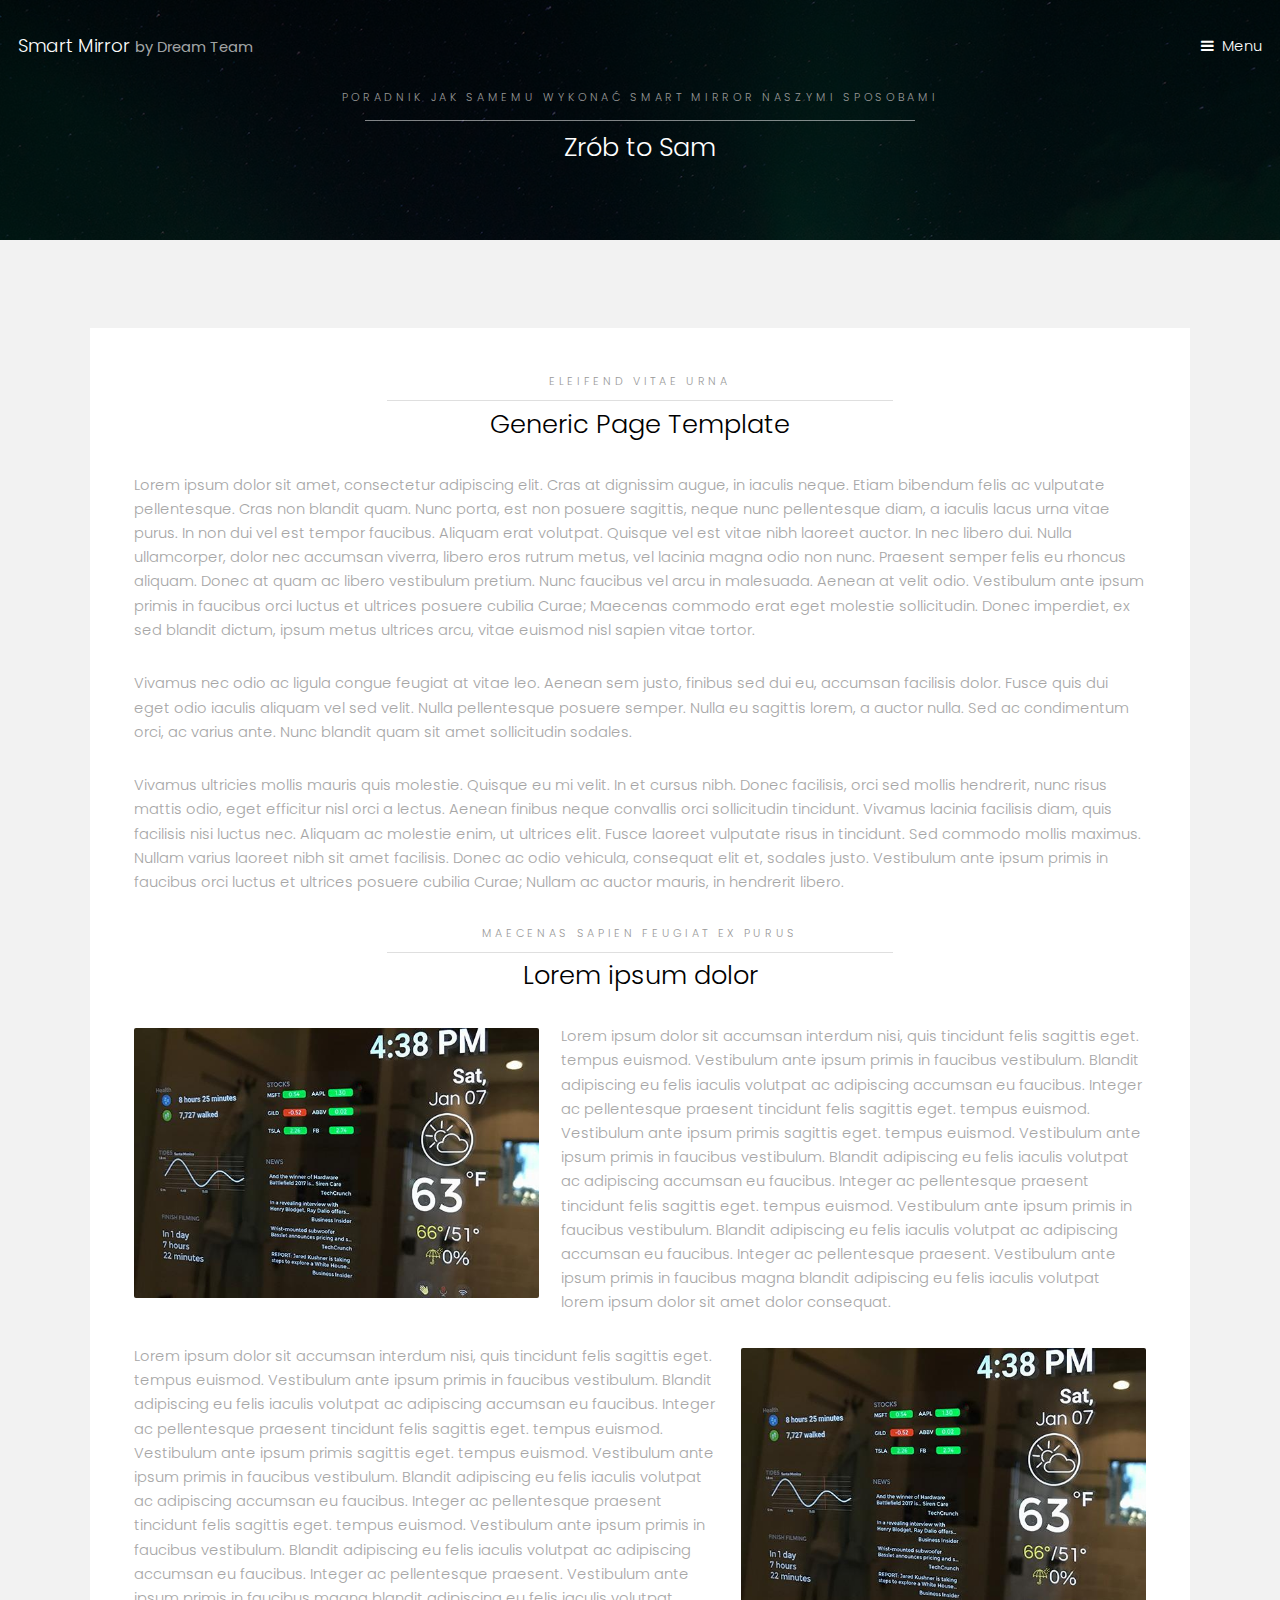
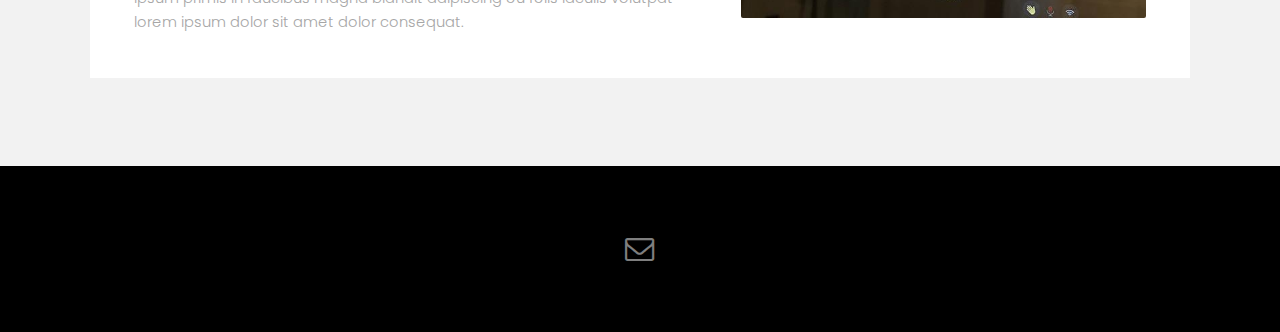
==== Smart_mirror_v2/nowhow.html @ 7340c592 "Add files via upload" ====
<!DOCTYPE HTML>
<!--
	Hielo by TEMPLATED
	templated.co @templatedco
	Released for free under the Creative Commons Attribution 3.0 license (templated.co/license)
-->
<html>
	<head>
		<title>Smart Mirror by </title>
		<meta charset="utf-8" />
		<meta name="viewport" content="width=device-width, initial-scale=1" />
		<link rel="stylesheet" href="assets/css/main.css" />
	</head>
	<body>

		<!-- Header -->
			<header id="header" class="alt">
				<div class="logo"><a href="index.html">Smart Mirror <span>by Dream Team</span></a></div>
				<a href="#menu">Menu</a>
			</header>

		<!-- Nav -->
			<nav id="menu">
				<ul class="links">
					<li><a href="index.html">Home</a></li>
					<li><a href="about.html">About</a></li>
					<li><a href="nowhow.html">Now How</a></li>
					<li><a href="kontakt.html">Kontakt</a></li>
				</ul>
			</nav>

		<!-- One -->
			<section id="One" class="wrapper style3">
				<div class="inner">
					<header class="align-center">
						<p>poradnik jak samemu wykonać Smart Mirror naszymi sposobami</p>
						<h2>Zrób to Sam</h2>
						
					</header>
				</div>
			</section>

		<!-- Two -->
			<section id="two" class="wrapper style2">
				<div class="inner">
					<div class="box">
						<div class="content">
							<header class="align-center">
							<p>Eleifend vitae urna</p>
							<h2>Generic Page Template</h2>
							</header>
							<p>Lorem ipsum dolor sit amet, consectetur adipiscing elit. Cras at dignissim augue, in iaculis neque. Etiam bibendum felis ac vulputate pellentesque. Cras non blandit quam. Nunc porta, est non posuere sagittis, neque nunc pellentesque diam, a iaculis lacus urna vitae purus. In non dui vel est tempor faucibus. Aliquam erat volutpat. Quisque vel est vitae nibh laoreet auctor. In nec libero dui. Nulla ullamcorper, dolor nec accumsan viverra, libero eros rutrum metus, vel lacinia magna odio non nunc. Praesent semper felis eu rhoncus aliquam. Donec at quam ac libero vestibulum pretium. Nunc faucibus vel arcu in malesuada. Aenean at velit odio. Vestibulum ante ipsum primis in faucibus orci luctus et ultrices posuere cubilia Curae; Maecenas commodo erat eget molestie sollicitudin. Donec imperdiet, ex sed blandit dictum, ipsum metus ultrices arcu, vitae euismod nisl sapien vitae tortor.</p>

							<p>Vivamus nec odio ac ligula congue feugiat at vitae leo. Aenean sem justo, finibus sed dui eu, accumsan facilisis dolor. Fusce quis dui eget odio iaculis aliquam vel sed velit. Nulla pellentesque posuere semper. Nulla eu sagittis lorem, a auctor nulla. Sed ac condimentum orci, ac varius ante. Nunc blandit quam sit amet sollicitudin sodales.</p>

							<p>Vivamus ultricies mollis mauris quis molestie. Quisque eu mi velit. In et cursus nibh. Donec facilisis, orci sed mollis hendrerit, nunc risus mattis odio, eget efficitur nisl orci a lectus. Aenean finibus neque convallis orci sollicitudin tincidunt. Vivamus lacinia facilisis diam, quis facilisis nisi luctus nec. Aliquam ac molestie enim, ut ultrices elit. Fusce laoreet vulputate risus in tincidunt. Sed commodo mollis maximus. Nullam varius laoreet nibh sit amet facilisis. Donec ac odio vehicula, consequat elit et, sodales justo. Vestibulum ante ipsum primis in faucibus orci luctus et ultrices posuere cubilia Curae; Nullam ac auctor mauris, in hendrerit libero. </p>
							
							<header class="align-center">
								<p>maecenas sapien feugiat ex purus</p>
								<h2>Lorem ipsum dolor</h2>
							</header>
							
							<p><span class="image left"><img src="images/pic02.jpg" alt="" /></span>Lorem ipsum dolor sit accumsan interdum nisi, quis tincidunt felis sagittis eget. tempus euismod. Vestibulum ante ipsum primis in faucibus vestibulum. Blandit adipiscing eu felis iaculis volutpat ac adipiscing accumsan eu faucibus. Integer ac pellentesque praesent tincidunt felis sagittis eget. tempus euismod. Vestibulum ante ipsum primis sagittis eget. tempus euismod. Vestibulum ante ipsum primis in faucibus vestibulum. Blandit adipiscing eu felis iaculis volutpat ac adipiscing accumsan eu faucibus. Integer ac pellentesque praesent tincidunt felis sagittis eget. tempus euismod. Vestibulum ante ipsum primis in faucibus vestibulum. Blandit adipiscing eu felis iaculis volutpat ac adipiscing accumsan eu faucibus. Integer ac pellentesque praesent. Vestibulum ante ipsum primis in faucibus magna blandit adipiscing eu felis iaculis volutpat lorem ipsum dolor sit amet dolor consequat.</p>
							<p><span class="image right"><img src="images/pic02.jpg" alt="" /></span>Lorem ipsum dolor sit accumsan interdum nisi, quis tincidunt felis sagittis eget. tempus euismod. Vestibulum ante ipsum primis in faucibus vestibulum. Blandit adipiscing eu felis iaculis volutpat ac adipiscing accumsan eu faucibus. Integer ac pellentesque praesent tincidunt felis sagittis eget. tempus euismod. Vestibulum ante ipsum primis sagittis eget. tempus euismod. Vestibulum ante ipsum primis in faucibus vestibulum. Blandit adipiscing eu felis iaculis volutpat ac adipiscing accumsan eu faucibus. Integer ac pellentesque praesent tincidunt felis sagittis eget. tempus euismod. Vestibulum ante ipsum primis in faucibus vestibulum. Blandit adipiscing eu felis iaculis volutpat ac adipiscing accumsan eu faucibus. Integer ac pellentesque praesent. Vestibulum ante ipsum primis in faucibus magna blandit adipiscing eu felis iaculis volutpat lorem ipsum dolor sit amet dolor consequat.</p>
							
						</div>
					</div>
				</div>
			</section>

		<!-- Footer -->
			<footer id="footer">
				<div class="container">
					<ul class="icons">
						<!--<li><a href="#" class="icon fa-twitter"><span class="label">Twitter</span></a></li>-->
						<!--<li><a href="#" class="icon fa-facebook"><span class="label">Facebook</span></a></li>-->
						<!--<li><a href="#" class="icon fa-instagram"><span class="label">Instagram</span></a></li>-->
						<li><a href="kontakt.html" class="icon fa-envelope-o"><span class="label">Email</span></a></li>
					</ul>
				</div>
				<div class="copyright">
					<!--&copy; Untitled. All rights reserved.-->
				</div>
			</footer>


		<!-- Scripts -->
			<script src="assets/js/jquery.min.js"></script>
			<script src="assets/js/jquery.scrollex.min.js"></script>
			<script src="assets/js/skel.min.js"></script>
			<script src="assets/js/util.js"></script>
			<script src="assets/js/main.js"></script>

	</body>
</html>
---- Smart_mirror_v2/assets/css/main.css ----
@charset "UTF-8";
@import url(font-awesome.min.css);
@import url("https://fonts.googleapis.com/css?family=Poppins:300,400,500,600,700");

/*
	Hielo by TEMPLATED
	templated.co @templatedco
	Released for free under the Creative Commons Attribution 3.0 license (templated.co/license)
*/

/* Reset */

	html, body, div, span, applet, object, iframe, h1, h2, h3, h4, h5, h6, p, blockquote, pre, a, abbr, acronym, address, big, cite, code, del, dfn, em, img, ins, kbd, q, s, samp, small, strike, strong, sub, sup, tt, var, b, u, i, center, dl, dt, dd, ol, ul, li, fieldset, form, label, legend, table, caption, tbody, tfoot, thead, tr, th, td, article, aside, canvas, details, embed, figure, figcaption, footer, header, hgroup, menu, nav, output, ruby, section, summary, time, mark, audio, video {
		margin: 0;
		padding: 0;
		border: 0;
		font-size: 100%;
		font: inherit;
		vertical-align: baseline;
	}

	article, aside, details, figcaption, figure, footer, header, hgroup, menu, nav, section {
		display: block;
	}

	body {
		line-height: 1;
	}

	ol, ul {
		list-style: none;
	}

	blockquote, q {
		quotes: none;
	}

	blockquote:before, blockquote:after, q:before, q:after {
		content: '';
		content: none;
	}

	table {
		border-collapse: collapse;
		border-spacing: 0;
	}

	body {
		-webkit-text-size-adjust: none;
	}

/* Box Model */

	*, *:before, *:after {
		-moz-box-sizing: border-box;
		-webkit-box-sizing: border-box;
		box-sizing: border-box;
	}

/* Containers */

	.container {
		margin-left: auto;
		margin-right: auto;
	}

	.container.\31 25\25 {
		width: 100%;
		max-width: 100rem;
		min-width: 80rem;
	}

	.container.\37 5\25 {
		width: 60rem;
	}

	.container.\35 0\25 {
		width: 40rem;
	}

	.container.\32 5\25 {
		width: 20rem;
	}

	.container {
		width: 80rem;
	}

	@media screen and (max-width: 1680px) {

		.container.\31 25\25 {
			width: 100%;
			max-width: 100rem;
			min-width: 80rem;
		}

		.container.\37 5\25 {
			width: 60rem;
		}

		.container.\35 0\25 {
			width: 40rem;
		}

		.container.\32 5\25 {
			width: 20rem;
		}

		.container {
			width: 80rem;
		}
		

	}

	@media screen and (max-width: 1280px) {

		.container.\31 25\25 {
			width: 100%;
			max-width: 81.25rem;
			min-width: 65rem;
		}

		.container.\37 5\25 {
			width: 48.75rem;
		}

		.container.\35 0\25 {
			width: 32.5rem;
		}

		.container.\32 5\25 {
			width: 16.25rem;
		}

		.container {
			width: 65rem;
		}

	}

	@media screen and (max-width: 980px) {

		.container.\31 25\25 {
			width: 100%;
			max-width: 112.5%;
			min-width: 90%;
		}

		.container.\37 5\25 {
			width: 67.5%;
		}

		.container.\35 0\25 {
			width: 45%;
		}

		.container.\32 5\25 {
			width: 22.5%;
		}

		.container {
			width: 90%;
		}

	}

	@media screen and (max-width: 736px) {

		.container.\31 25\25 {
			width: 100%;
			max-width: 112.5%;
			min-width: 90%;
		}

		.container.\37 5\25 {
			width: 67.5%;
		}

		.container.\35 0\25 {
			width: 45%;
		}

		.container.\32 5\25 {
			width: 22.5%;
		}

		.container {
			width: 90% !important;
		}

	}

	@media screen and (max-width: 480px) {

		.container.\31 25\25 {
			width: 100%;
			max-width: 112.5%;
			min-width: 90%;
		}

		.container.\37 5\25 {
			width: 67.5%;
		}

		.container.\35 0\25 {
			width: 45%;
		}

		.container.\32 5\25 {
			width: 22.5%;
		}

		.container {
			width: 90% !important;
		}
		
		

	}

/* Grid */

	.row {
		border-bottom: solid 1px transparent;
		-moz-box-sizing: border-box;
		-webkit-box-sizing: border-box;
		box-sizing: border-box;
	}

	.row > * {
		float: left;
		-moz-box-sizing: border-box;
		-webkit-box-sizing: border-box;
		box-sizing: border-box;
	}

	.row:after, .row:before {
		content: '';
		display: block;
		clear: both;
		height: 0;
	}

	.row.uniform > * > :first-child {
		margin-top: 0;
	}

	.row.uniform > * > :last-child {
		margin-bottom: 0;
	}

	.row.\30 \25 > * {
		padding: 0 0 0 0rem;
	}

	.row.\30 \25 {
		margin: 0 0 -1px 0rem;
	}

	.row.uniform.\30 \25 > * {
		padding: 0rem 0 0 0rem;
	}

	.row.uniform.\30 \25 {
		margin: 0rem 0 -1px 0rem;
	}

	.row > * {
		padding: 0 0 0 2rem;
	}

	.row {
		margin: 0 0 -1px -2rem;
	}

	.row.uniform > * {
		padding: 2rem 0 0 2rem;
	}

	.row.uniform {
		margin: -2rem 0 -1px -2rem;
	}

	.row.\32 00\25 > * {
		padding: 0 0 0 4rem;
	}

	.row.\32 00\25 {
		margin: 0 0 -1px -4rem;
	}

	.row.uniform.\32 00\25 > * {
		padding: 4rem 0 0 4rem;
	}

	.row.uniform.\32 00\25 {
		margin: -4rem 0 -1px -4rem;
	}

	.row.\31 50\25 > * {
		padding: 0 0 0 3rem;
	}

	.row.\31 50\25 {
		margin: 0 0 -1px -3rem;
	}

	.row.uniform.\31 50\25 > * {
		padding: 3rem 0 0 3rem;
	}

	.row.uniform.\31 50\25 {
		margin: -3rem 0 -1px -3rem;
	}

	.row.\35 0\25 > * {
		padding: 0 0 0 1rem;
	}

	.row.\35 0\25 {
		margin: 0 0 -1px -1rem;
	}

	.row.uniform.\35 0\25 > * {
		padding: 1rem 0 0 1rem;
	}

	.row.uniform.\35 0\25 {
		margin: -1rem 0 -1px -1rem;
	}

	.row.\32 5\25 > * {
		padding: 0 0 0 0.5rem;
	}

	.row.\32 5\25 {
		margin: 0 0 -1px -0.5rem;
	}

	.row.uniform.\32 5\25 > * {
		padding: 0.5rem 0 0 0.5rem;
	}

	.row.uniform.\32 5\25 {
		margin: -0.5rem 0 -1px -0.5rem;
	}

	.\31 2u, .\31 2u\24 {
		width: 100%;
		clear: none;
		margin-left: 0;
	}

	.\31 1u, .\31 1u\24 {
		width: 91.6666666667%;
		clear: none;
		margin-left: 0;
	}

	.\31 0u, .\31 0u\24 {
		width: 83.3333333333%;
		clear: none;
		margin-left: 0;
	}

	.\39 u, .\39 u\24 {
		width: 75%;
		clear: none;
		margin-left: 0;
	}

	.\38 u, .\38 u\24 {
		width: 66.6666666667%;
		clear: none;
		margin-left: 0;
	}

	.\37 u, .\37 u\24 {
		width: 58.3333333333%;
		clear: none;
		margin-left: 0;
	}

	.\36 u, .\36 u\24 {
		width: 50%;
		clear: none;
		margin-left: 0;
	}

	.\35 u, .\35 u\24 {
		width: 41.6666666667%;
		clear: none;
		margin-left: 0;
	}

	.\34 u, .\34 u\24 {
		width: 33.3333333333%;
		clear: none;
		margin-left: 0;
	}

	.\33 u, .\33 u\24 {
		width: 25%;
		clear: none;
		margin-left: 0;
	}

	.\32 u, .\32 u\24 {
		width: 16.6666666667%;
		clear: none;
		margin-left: 0;
	}

	.\31 u, .\31 u\24 {
		width: 8.3333333333%;
		clear: none;
		margin-left: 0;
	}

	.\31 2u\24 + *,
	.\31 1u\24 + *,
	.\31 0u\24 + *,
	.\39 u\24 + *,
	.\38 u\24 + *,
	.\37 u\24 + *,
	.\36 u\24 + *,
	.\35 u\24 + *,
	.\34 u\24 + *,
	.\33 u\24 + *,
	.\32 u\24 + *,
	.\31 u\24 + * {
		clear: left;
	}

	.\-11u {
		margin-left: 91.66667%;
	}

	.\-10u {
		margin-left: 83.33333%;
	}

	.\-9u {
		margin-left: 75%;
	}

	.\-8u {
		margin-left: 66.66667%;
	}

	.\-7u {
		margin-left: 58.33333%;
	}

	.\-6u {
		margin-left: 50%;
	}

	.\-5u {
		margin-left: 41.66667%;
	}

	.\-4u {
		margin-left: 33.33333%;
	}

	.\-3u {
		margin-left: 25%;
	}

	.\-2u {
		margin-left: 16.66667%;
	}

	.\-1u {
		margin-left: 8.33333%;
	}

	@media screen and (max-width: 1680px) {

		.row > * {
			padding: 0 0 0 2rem;
		}

		.row {
			margin: 0 0 -1px -2rem;
		}

		.row.uniform > * {
			padding: 2rem 0 0 2rem;
		}

		.row.uniform {
			margin: -2rem 0 -1px -2rem;
		}

		.row.\32 00\25 > * {
			padding: 0 0 0 4rem;
		}

		.row.\32 00\25 {
			margin: 0 0 -1px -4rem;
		}

		.row.uniform.\32 00\25 > * {
			padding: 4rem 0 0 4rem;
		}

		.row.uniform.\32 00\25 {
			margin: -4rem 0 -1px -4rem;
		}

		.row.\31 50\25 > * {
			padding: 0 0 0 3rem;
		}

		.row.\31 50\25 {
			margin: 0 0 -1px -3rem;
		}

		.row.uniform.\31 50\25 > * {
			padding: 3rem 0 0 3rem;
		}

		.row.uniform.\31 50\25 {
			margin: -3rem 0 -1px -3rem;
		}

		.row.\35 0\25 > * {
			padding: 0 0 0 1rem;
		}

		.row.\35 0\25 {
			margin: 0 0 -1px -1rem;
		}

		.row.uniform.\35 0\25 > * {
			padding: 1rem 0 0 1rem;
		}

		.row.uniform.\35 0\25 {
			margin: -1rem 0 -1px -1rem;
		}

		.row.\32 5\25 > * {
			padding: 0 0 0 0.5rem;
		}

		.row.\32 5\25 {
			margin: 0 0 -1px -0.5rem;
		}

		.row.uniform.\32 5\25 > * {
			padding: 0.5rem 0 0 0.5rem;
		}

		.row.uniform.\32 5\25 {
			margin: -0.5rem 0 -1px -0.5rem;
		}

		.\31 2u\28xlarge\29, .\31 2u\24\28xlarge\29 {
			width: 100%;
			clear: none;
			margin-left: 0;
		}

		.\31 1u\28xlarge\29, .\31 1u\24\28xlarge\29 {
			width: 91.6666666667%;
			clear: none;
			margin-left: 0;
		}

		.\31 0u\28xlarge\29, .\31 0u\24\28xlarge\29 {
			width: 83.3333333333%;
			clear: none;
			margin-left: 0;
		}

		.\39 u\28xlarge\29, .\39 u\24\28xlarge\29 {
			width: 75%;
			clear: none;
			margin-left: 0;
		}

		.\38 u\28xlarge\29, .\38 u\24\28xlarge\29 {
			width: 66.6666666667%;
			clear: none;
			margin-left: 0;
		}

		.\37 u\28xlarge\29, .\37 u\24\28xlarge\29 {
			width: 58.3333333333%;
			clear: none;
			margin-left: 0;
		}

		.\36 u\28xlarge\29, .\36 u\24\28xlarge\29 {
			width: 50%;
			clear: none;
			margin-left: 0;
		}

		.\35 u\28xlarge\29, .\35 u\24\28xlarge\29 {
			width: 41.6666666667%;
			clear: none;
			margin-left: 0;
		}

		.\34 u\28xlarge\29, .\34 u\24\28xlarge\29 {
			width: 33.3333333333%;
			clear: none;
			margin-left: 0;
		}

		.\33 u\28xlarge\29, .\33 u\24\28xlarge\29 {
			width: 25%;
			clear: none;
			margin-left: 0;
		}

		.\32 u\28xlarge\29, .\32 u\24\28xlarge\29 {
			width: 16.6666666667%;
			clear: none;
			margin-left: 0;
		}

		.\31 u\28xlarge\29, .\31 u\24\28xlarge\29 {
			width: 8.3333333333%;
			clear: none;
			margin-left: 0;
		}

		.\31 2u\24\28xlarge\29 + *,
		.\31 1u\24\28xlarge\29 + *,
		.\31 0u\24\28xlarge\29 + *,
		.\39 u\24\28xlarge\29 + *,
		.\38 u\24\28xlarge\29 + *,
		.\37 u\24\28xlarge\29 + *,
		.\36 u\24\28xlarge\29 + *,
		.\35 u\24\28xlarge\29 + *,
		.\34 u\24\28xlarge\29 + *,
		.\33 u\24\28xlarge\29 + *,
		.\32 u\24\28xlarge\29 + *,
		.\31 u\24\28xlarge\29 + * {
			clear: left;
		}

		.\-11u\28xlarge\29 {
			margin-left: 91.66667%;
		}

		.\-10u\28xlarge\29 {
			margin-left: 83.33333%;
		}

		.\-9u\28xlarge\29 {
			margin-left: 75%;
		}

		.\-8u\28xlarge\29 {
			margin-left: 66.66667%;
		}

		.\-7u\28xlarge\29 {
			margin-left: 58.33333%;
		}

		.\-6u\28xlarge\29 {
			margin-left: 50%;
		}

		.\-5u\28xlarge\29 {
			margin-left: 41.66667%;
		}

		.\-4u\28xlarge\29 {
			margin-left: 33.33333%;
		}

		.\-3u\28xlarge\29 {
			margin-left: 25%;
		}

		.\-2u\28xlarge\29 {
			margin-left: 16.66667%;
		}

		.\-1u\28xlarge\29 {
			margin-left: 8.33333%;
		}

	}

	@media screen and (max-width: 1280px) {

		.row > * {
			padding: 0 0 0 1.5rem;
		}

		.row {
			margin: 0 0 -1px -1.5rem;
		}

		.row.uniform > * {
			padding: 1.5rem 0 0 1.5rem;
		}

		.row.uniform {
			margin: -1.5rem 0 -1px -1.5rem;
		}

		.row.\32 00\25 > * {
			padding: 0 0 0 3rem;
		}

		.row.\32 00\25 {
			margin: 0 0 -1px -3rem;
		}

		.row.uniform.\32 00\25 > * {
			padding: 3rem 0 0 3rem;
		}

		.row.uniform.\32 00\25 {
			margin: -3rem 0 -1px -3rem;
		}

		.row.\31 50\25 > * {
			padding: 0 0 0 2.25rem;
		}

		.row.\31 50\25 {
			margin: 0 0 -1px -2.25rem;
		}

		.row.uniform.\31 50\25 > * {
			padding: 2.25rem 0 0 2.25rem;
		}

		.row.uniform.\31 50\25 {
			margin: -2.25rem 0 -1px -2.25rem;
		}

		.row.\35 0\25 > * {
			padding: 0 0 0 0.75rem;
		}

		.row.\35 0\25 {
			margin: 0 0 -1px -0.75rem;
		}

		.row.uniform.\35 0\25 > * {
			padding: 0.75rem 0 0 0.75rem;
		}

		.row.uniform.\35 0\25 {
			margin: -0.75rem 0 -1px -0.75rem;
		}

		.row.\32 5\25 > * {
			padding: 0 0 0 0.375rem;
		}

		.row.\32 5\25 {
			margin: 0 0 -1px -0.375rem;
		}

		.row.uniform.\32 5\25 > * {
			padding: 0.375rem 0 0 0.375rem;
		}

		.row.uniform.\32 5\25 {
			margin: -0.375rem 0 -1px -0.375rem;
		}

		.\31 2u\28large\29, .\31 2u\24\28large\29 {
			width: 100%;
			clear: none;
			margin-left: 0;
		}

		.\31 1u\28large\29, .\31 1u\24\28large\29 {
			width: 91.6666666667%;
			clear: none;
			margin-left: 0;
		}

		.\31 0u\28large\29, .\31 0u\24\28large\29 {
			width: 83.3333333333%;
			clear: none;
			margin-left: 0;
		}

		.\39 u\28large\29, .\39 u\24\28large\29 {
			width: 75%;
			clear: none;
			margin-left: 0;
		}

		.\38 u\28large\29, .\38 u\24\28large\29 {
			width: 66.6666666667%;
			clear: none;
			margin-left: 0;
		}

		.\37 u\28large\29, .\37 u\24\28large\29 {
			width: 58.3333333333%;
			clear: none;
			margin-left: 0;
		}

		.\36 u\28large\29, .\36 u\24\28large\29 {
			width: 50%;
			clear: none;
			margin-left: 0;
		}

		.\35 u\28large\29, .\35 u\24\28large\29 {
			width: 41.6666666667%;
			clear: none;
			margin-left: 0;
		}

		.\34 u\28large\29, .\34 u\24\28large\29 {
			width: 33.3333333333%;
			clear: none;
			margin-left: 0;
		}

		.\33 u\28large\29, .\33 u\24\28large\29 {
			width: 25%;
			clear: none;
			margin-left: 0;
		}

		.\32 u\28large\29, .\32 u\24\28large\29 {
			width: 16.6666666667%;
			clear: none;
			margin-left: 0;
		}

		.\31 u\28large\29, .\31 u\24\28large\29 {
			width: 8.3333333333%;
			clear: none;
			margin-left: 0;
		}

		.\31 2u\24\28large\29 + *,
		.\31 1u\24\28large\29 + *,
		.\31 0u\24\28large\29 + *,
		.\39 u\24\28large\29 + *,
		.\38 u\24\28large\29 + *,
		.\37 u\24\28large\29 + *,
		.\36 u\24\28large\29 + *,
		.\35 u\24\28large\29 + *,
		.\34 u\24\28large\29 + *,
		.\33 u\24\28large\29 + *,
		.\32 u\24\28large\29 + *,
		.\31 u\24\28large\29 + * {
			clear: left;
		}

		.\-11u\28large\29 {
			margin-left: 91.66667%;
		}

		.\-10u\28large\29 {
			margin-left: 83.33333%;
		}

		.\-9u\28large\29 {
			margin-left: 75%;
		}

		.\-8u\28large\29 {
			margin-left: 66.66667%;
		}

		.\-7u\28large\29 {
			margin-left: 58.33333%;
		}

		.\-6u\28large\29 {
			margin-left: 50%;
		}

		.\-5u\28large\29 {
			margin-left: 41.66667%;
		}

		.\-4u\28large\29 {
			margin-left: 33.33333%;
		}

		.\-3u\28large\29 {
			margin-left: 25%;
		}

		.\-2u\28large\29 {
			margin-left: 16.66667%;
		}

		.\-1u\28large\29 {
			margin-left: 8.33333%;
		}

	}

	@media screen and (max-width: 980px) {

		.row > * {
			padding: 0 0 0 1.5rem;
		}

		.row {
			margin: 0 0 -1px -1.5rem;
		}

		.row.uniform > * {
			padding: 1.5rem 0 0 1.5rem;
		}

		.row.uniform {
			margin: -1.5rem 0 -1px -1.5rem;
		}

		.row.\32 00\25 > * {
			padding: 0 0 0 3rem;
		}

		.row.\32 00\25 {
			margin: 0 0 -1px -3rem;
		}

		.row.uniform.\32 00\25 > * {
			padding: 3rem 0 0 3rem;
		}

		.row.uniform.\32 00\25 {
			margin: -3rem 0 -1px -3rem;
		}

		.row.\31 50\25 > * {
			padding: 0 0 0 2.25rem;
		}

		.row.\31 50\25 {
			margin: 0 0 -1px -2.25rem;
		}

		.row.uniform.\31 50\25 > * {
			padding: 2.25rem 0 0 2.25rem;
		}

		.row.uniform.\31 50\25 {
			margin: -2.25rem 0 -1px -2.25rem;
		}

		.row.\35 0\25 > * {
			padding: 0 0 0 0.75rem;
		}

		.row.\35 0\25 {
			margin: 0 0 -1px -0.75rem;
		}

		.row.uniform.\35 0\25 > * {
			padding: 0.75rem 0 0 0.75rem;
		}

		.row.uniform.\35 0\25 {
			margin: -0.75rem 0 -1px -0.75rem;
		}

		.row.\32 5\25 > * {
			padding: 0 0 0 0.375rem;
		}

		.row.\32 5\25 {
			margin: 0 0 -1px -0.375rem;
		}

		.row.uniform.\32 5\25 > * {
			padding: 0.375rem 0 0 0.375rem;
		}

		.row.uniform.\32 5\25 {
			margin: -0.375rem 0 -1px -0.375rem;
		}

		.\31 2u\28medium\29, .\31 2u\24\28medium\29 {
			width: 100%;
			clear: none;
			margin-left: 0;
		}

		.\31 1u\28medium\29, .\31 1u\24\28medium\29 {
			width: 91.6666666667%;
			clear: none;
			margin-left: 0;
		}

		.\31 0u\28medium\29, .\31 0u\24\28medium\29 {
			width: 83.3333333333%;
			clear: none;
			margin-left: 0;
		}

		.\39 u\28medium\29, .\39 u\24\28medium\29 {
			width: 75%;
			clear: none;
			margin-left: 0;
		}

		.\38 u\28medium\29, .\38 u\24\28medium\29 {
			width: 66.6666666667%;
			clear: none;
			margin-left: 0;
		}

		.\37 u\28medium\29, .\37 u\24\28medium\29 {
			width: 58.3333333333%;
			clear: none;
			margin-left: 0;
		}

		.\36 u\28medium\29, .\36 u\24\28medium\29 {
			width: 50%;
			clear: none;
			margin-left: 0;
		}

		.\35 u\28medium\29, .\35 u\24\28medium\29 {
			width: 41.6666666667%;
			clear: none;
			margin-left: 0;
		}

		.\34 u\28medium\29, .\34 u\24\28medium\29 {
			width: 33.3333333333%;
			clear: none;
			margin-left: 0;
		}

		.\33 u\28medium\29, .\33 u\24\28medium\29 {
			width: 25%;
			clear: none;
			margin-left: 0;
		}

		.\32 u\28medium\29, .\32 u\24\28medium\29 {
			width: 16.6666666667%;
			clear: none;
			margin-left: 0;
		}

		.\31 u\28medium\29, .\31 u\24\28medium\29 {
			width: 8.3333333333%;
			clear: none;
			margin-left: 0;
		}

		.\31 2u\24\28medium\29 + *,
		.\31 1u\24\28medium\29 + *,
		.\31 0u\24\28medium\29 + *,
		.\39 u\24\28medium\29 + *,
		.\38 u\24\28medium\29 + *,
		.\37 u\24\28medium\29 + *,
		.\36 u\24\28medium\29 + *,
		.\35 u\24\28medium\29 + *,
		.\34 u\24\28medium\29 + *,
		.\33 u\24\28medium\29 + *,
		.\32 u\24\28medium\29 + *,
		.\31 u\24\28medium\29 + * {
			clear: left;
		}

		.\-11u\28medium\29 {
			margin-left: 91.66667%;
		}

		.\-10u\28medium\29 {
			margin-left: 83.33333%;
		}

		.\-9u\28medium\29 {
			margin-left: 75%;
		}

		.\-8u\28medium\29 {
			margin-left: 66.66667%;
		}

		.\-7u\28medium\29 {
			margin-left: 58.33333%;
		}

		.\-6u\28medium\29 {
			margin-left: 50%;
		}

		.\-5u\28medium\29 {
			margin-left: 41.66667%;
		}

		.\-4u\28medium\29 {
			margin-left: 33.33333%;
		}

		.\-3u\28medium\29 {
			margin-left: 25%;
		}

		.\-2u\28medium\29 {
			margin-left: 16.66667%;
		}

		.\-1u\28medium\29 {
			margin-left: 8.33333%;
		}

	}

	@media screen and (max-width: 736px) {

		.row > * {
			padding: 0 0 0 1.25rem;
		}

		.row {
			margin: 0 0 -1px -1.25rem;
		}

		.row.uniform > * {
			padding: 1.25rem 0 0 1.25rem;
		}

		.row.uniform {
			margin: -1.25rem 0 -1px -1.25rem;
		}

		.row.\32 00\25 > * {
			padding: 0 0 0 2.5rem;
		}

		.row.\32 00\25 {
			margin: 0 0 -1px -2.5rem;
		}

		.row.uniform.\32 00\25 > * {
			padding: 2.5rem 0 0 2.5rem;
		}

		.row.uniform.\32 00\25 {
			margin: -2.5rem 0 -1px -2.5rem;
		}

		.row.\31 50\25 > * {
			padding: 0 0 0 1.875rem;
		}

		.row.\31 50\25 {
			margin: 0 0 -1px -1.875rem;
		}

		.row.uniform.\31 50\25 > * {
			padding: 1.875rem 0 0 1.875rem;
		}

		.row.uniform.\31 50\25 {
			margin: -1.875rem 0 -1px -1.875rem;
		}

		.row.\35 0\25 > * {
			padding: 0 0 0 0.625rem;
		}

		.row.\35 0\25 {
			margin: 0 0 -1px -0.625rem;
		}

		.row.uniform.\35 0\25 > * {
			padding: 0.625rem 0 0 0.625rem;
		}

		.row.uniform.\35 0\25 {
			margin: -0.625rem 0 -1px -0.625rem;
		}

		.row.\32 5\25 > * {
			padding: 0 0 0 0.3125rem;
		}

		.row.\32 5\25 {
			margin: 0 0 -1px -0.3125rem;
		}

		.row.uniform.\32 5\25 > * {
			padding: 0.3125rem 0 0 0.3125rem;
		}

		.row.uniform.\32 5\25 {
			margin: -0.3125rem 0 -1px -0.3125rem;
		}

		.\31 2u\28small\29, .\31 2u\24\28small\29 {
			width: 100%;
			clear: none;
			margin-left: 0;
		}

		.\31 1u\28small\29, .\31 1u\24\28small\29 {
			width: 91.6666666667%;
			clear: none;
			margin-left: 0;
		}

		.\31 0u\28small\29, .\31 0u\24\28small\29 {
			width: 83.3333333333%;
			clear: none;
			margin-left: 0;
		}

		.\39 u\28small\29, .\39 u\24\28small\29 {
			width: 75%;
			clear: none;
			margin-left: 0;
		}

		.\38 u\28small\29, .\38 u\24\28small\29 {
			width: 66.6666666667%;
			clear: none;
			margin-left: 0;
		}

		.\37 u\28small\29, .\37 u\24\28small\29 {
			width: 58.3333333333%;
			clear: none;
			margin-left: 0;
		}

		.\36 u\28small\29, .\36 u\24\28small\29 {
			width: 50%;
			clear: none;
			margin-left: 0;
		}

		.\35 u\28small\29, .\35 u\24\28small\29 {
			width: 41.6666666667%;
			clear: none;
			margin-left: 0;
		}

		.\34 u\28small\29, .\34 u\24\28small\29 {
			width: 33.3333333333%;
			clear: none;
			margin-left: 0;
		}

		.\33 u\28small\29, .\33 u\24\28small\29 {
			width: 25%;
			clear: none;
			margin-left: 0;
		}

		.\32 u\28small\29, .\32 u\24\28small\29 {
			width: 16.6666666667%;
			clear: none;
			margin-left: 0;
		}

		.\31 u\28small\29, .\31 u\24\28small\29 {
			width: 8.3333333333%;
			clear: none;
			margin-left: 0;
		}

		.\31 2u\24\28small\29 + *,
		.\31 1u\24\28small\29 + *,
		.\31 0u\24\28small\29 + *,
		.\39 u\24\28small\29 + *,
		.\38 u\24\28small\29 + *,
		.\37 u\24\28small\29 + *,
		.\36 u\24\28small\29 + *,
		.\35 u\24\28small\29 + *,
		.\34 u\24\28small\29 + *,
		.\33 u\24\28small\29 + *,
		.\32 u\24\28small\29 + *,
		.\31 u\24\28small\29 + * {
			clear: left;
		}

		.\-11u\28small\29 {
			margin-left: 91.66667%;
		}

		.\-10u\28small\29 {
			margin-left: 83.33333%;
		}

		.\-9u\28small\29 {
			margin-left: 75%;
		}

		.\-8u\28small\29 {
			margin-left: 66.66667%;
		}

		.\-7u\28small\29 {
			margin-left: 58.33333%;
		}

		.\-6u\28small\29 {
			margin-left: 50%;
		}

		.\-5u\28small\29 {
			margin-left: 41.66667%;
		}

		.\-4u\28small\29 {
			margin-left: 33.33333%;
		}

		.\-3u\28small\29 {
			margin-left: 25%;
		}

		.\-2u\28small\29 {
			margin-left: 16.66667%;
		}

		.\-1u\28small\29 {
			margin-left: 8.33333%;
		}

	}

	@media screen and (max-width: 480px) {

		.row > * {
			padding: 0 0 0 1.25rem;
		}

		.row {
			margin: 0 0 -1px -1.25rem;
		}

		.row.uniform > * {
			padding: 1.25rem 0 0 1.25rem;
		}

		.row.uniform {
			margin: -1.25rem 0 -1px -1.25rem;
		}

		.row.\32 00\25 > * {
			padding: 0 0 0 2.5rem;
		}

		.row.\32 00\25 {
			margin: 0 0 -1px -2.5rem;
		}

		.row.uniform.\32 00\25 > * {
			padding: 2.5rem 0 0 2.5rem;
		}

		.row.uniform.\32 00\25 {
			margin: -2.5rem 0 -1px -2.5rem;
		}

		.row.\31 50\25 > * {
			padding: 0 0 0 1.875rem;
		}

		.row.\31 50\25 {
			margin: 0 0 -1px -1.875rem;
		}

		.row.uniform.\31 50\25 > * {
			padding: 1.875rem 0 0 1.875rem;
		}

		.row.uniform.\31 50\25 {
			margin: -1.875rem 0 -1px -1.875rem;
		}

		.row.\35 0\25 > * {
			padding: 0 0 0 0.625rem;
		}

		.row.\35 0\25 {
			margin: 0 0 -1px -0.625rem;
		}

		.row.uniform.\35 0\25 > * {
			padding: 0.625rem 0 0 0.625rem;
		}

		.row.uniform.\35 0\25 {
			margin: -0.625rem 0 -1px -0.625rem;
		}

		.row.\32 5\25 > * {
			padding: 0 0 0 0.3125rem;
		}

		.row.\32 5\25 {
			margin: 0 0 -1px -0.3125rem;
		}

		.row.uniform.\32 5\25 > * {
			padding: 0.3125rem 0 0 0.3125rem;
		}

		.row.uniform.\32 5\25 {
			margin: -0.3125rem 0 -1px -0.3125rem;
		}

		.\31 2u\28xsmall\29, .\31 2u\24\28xsmall\29 {
			width: 100%;
			clear: none;
			margin-left: 0;
		}

		.\31 1u\28xsmall\29, .\31 1u\24\28xsmall\29 {
			width: 91.6666666667%;
			clear: none;
			margin-left: 0;
		}

		.\31 0u\28xsmall\29, .\31 0u\24\28xsmall\29 {
			width: 83.3333333333%;
			clear: none;
			margin-left: 0;
		}

		.\39 u\28xsmall\29, .\39 u\24\28xsmall\29 {
			width: 75%;
			clear: none;
			margin-left: 0;
		}

		.\38 u\28xsmall\29, .\38 u\24\28xsmall\29 {
			width: 66.6666666667%;
			clear: none;
			margin-left: 0;
		}

		.\37 u\28xsmall\29, .\37 u\24\28xsmall\29 {
			width: 58.3333333333%;
			clear: none;
			margin-left: 0;
		}

		.\36 u\28xsmall\29, .\36 u\24\28xsmall\29 {
			width: 50%;
			clear: none;
			margin-left: 0;
		}

		.\35 u\28xsmall\29, .\35 u\24\28xsmall\29 {
			width: 41.6666666667%;
			clear: none;
			margin-left: 0;
		}

		.\34 u\28xsmall\29, .\34 u\24\28xsmall\29 {
			width: 33.3333333333%;
			clear: none;
			margin-left: 0;
		}

		.\33 u\28xsmall\29, .\33 u\24\28xsmall\29 {
			width: 25%;
			clear: none;
			margin-left: 0;
		}

		.\32 u\28xsmall\29, .\32 u\24\28xsmall\29 {
			width: 16.6666666667%;
			clear: none;
			margin-left: 0;
		}

		.\31 u\28xsmall\29, .\31 u\24\28xsmall\29 {
			width: 8.3333333333%;
			clear: none;
			margin-left: 0;
		}

		.\31 2u\24\28xsmall\29 + *,
		.\31 1u\24\28xsmall\29 + *,
		.\31 0u\24\28xsmall\29 + *,
		.\39 u\24\28xsmall\29 + *,
		.\38 u\24\28xsmall\29 + *,
		.\37 u\24\28xsmall\29 + *,
		.\36 u\24\28xsmall\29 + *,
		.\35 u\24\28xsmall\29 + *,
		.\34 u\24\28xsmall\29 + *,
		.\33 u\24\28xsmall\29 + *,
		.\32 u\24\28xsmall\29 + *,
		.\31 u\24\28xsmall\29 + * {
			clear: left;
		}

		.\-11u\28xsmall\29 {
			margin-left: 91.66667%;
		}

		.\-10u\28xsmall\29 {
			margin-left: 83.33333%;
		}

		.\-9u\28xsmall\29 {
			margin-left: 75%;
		}

		.\-8u\28xsmall\29 {
			margin-left: 66.66667%;
		}

		.\-7u\28xsmall\29 {
			margin-left: 58.33333%;
		}

		.\-6u\28xsmall\29 {
			margin-left: 50%;
		}

		.\-5u\28xsmall\29 {
			margin-left: 41.66667%;
		}

		.\-4u\28xsmall\29 {
			margin-left: 33.33333%;
		}

		.\-3u\28xsmall\29 {
			margin-left: 25%;
		}

		.\-2u\28xsmall\29 {
			margin-left: 16.66667%;
		}

		.\-1u\28xsmall\29 {
			margin-left: 8.33333%;
		}

	}

/* Basic */

	@-ms-viewport {
		width: device-width;
	}

	body {
		-ms-overflow-style: scrollbar;
	}

	@media screen and (max-width: 480px) {

		html, body {
			min-width: 320px;
		}

	}

	body {
		background: #fff;
	}

		body.is-loading *, body.is-loading *:before, body.is-loading *:after {
			-moz-animation: none !important;
			-webkit-animation: none !important;
			-ms-animation: none !important;
			animation: none !important;
			-moz-transition: none !important;
			-webkit-transition: none !important;
			-ms-transition: none !important;
			transition: none !important;
		}

/* Type */

	html {
		font-size: 13pt;
	}

		@media screen and (max-width: 1680px) {

			html {
				font-size: 11pt;
			}

		}

		@media screen and (max-width: 1280px) {

			html {
				font-size: 11pt;
			}

		}

		@media screen and (max-width: 980px) {

			html {
				font-size: 12pt;
			}

		}

		@media screen and (max-width: 736px) {

			html {
				font-size: 12pt;
			}

		}

		@media screen and (max-width: 480px) {

			html {
				font-size: 12pt;
			}

		}

	body {
		background-color: #fff;
		color: #444;
	}

	body, input, select, textarea {
		font-family: "Poppins", sans-serif;
		font-weight: 300;
		font-size: 1rem;
		line-height: 1.65;
	}

	a {
		text-decoration: underline;
	}

		a:hover {
			text-decoration: none;
		}

	strong, b {
		font-weight: 600;
	}

	em, i {
		font-style: italic;
	}

	p {
		margin: 0 0 2rem 0;
	}

		p.special {
			text-transform: uppercase;
			font-size: .75rem;
			font-weight: 300;
			margin: 0 0 .5rem 0;
			padding: 0 0 1rem 0;
			letter-spacing: .25rem;
		}

			p.special:after {
				content: '';
				position: absolute;
				margin: auto;
				right: 0;
				bottom: 0;
				left: 0;
				width: 50%;
				height: 1px;
				background-color: rgba(0, 0, 0, 0.125);
			}

	h1, h2, h3, h4, h5, h6 {
		font-weight: 300;
		line-height: 1.5;
		margin: 0 0 1rem 0;
	}

		h1 a, h2 a, h3 a, h4 a, h5 a, h6 a {
			color: inherit;
			text-decoration: none;
		}

	h2 {
		font-size: 1.75rem;
	}

	h3 {
		font-size: 1.35rem;
	}

	h4 {
		font-size: 1.1rem;
	}

	h5 {
		font-size: 0.9rem;
	}

	h6 {
		font-size: 0.7rem;
	}

	sub {
		font-size: 0.8rem;
		position: relative;
		top: 0.5rem;
	}

	sup {
		font-size: 0.8rem;
		position: relative;
		top: -0.5rem;
	}

	blockquote {
		border-left: solid 4px;
		font-style: italic;
		margin: 0 0 2rem 0;
		padding: 0.5rem 0 0.5rem 2rem;
	}

	code {
		border-radius: 2px;
		border: solid 1px;
		font-family: "Courier New", monospace;
		font-size: 0.9rem;
		margin: 0 0.25rem;
		padding: 0.25rem 0.65rem;
	}

	pre {
		-webkit-overflow-scrolling: touch;
		font-family: "Courier New", monospace;
		font-size: 0.9rem;
		margin: 0 0 2rem 0;
	}

		pre code {
			display: block;
			line-height: 1.75;
			padding: 1rem 1.5rem;
			overflow-x: auto;
		}

	hr {
		border: 0;
		border-bottom: solid 1px;
		margin: 2rem 0;
	}

		hr.major {
			margin: 3rem 0;
		}

	.align-left {
		text-align: left;
	}

	.align-center {
		text-align: center;
	}

	.align-right {
		text-align: right;
	}

	input, select, textarea {
		color: #555;
	}

	a {
		color: #8a4680;
	}

	strong, b {
		color: #555;
	}

	h1, h2, h3, h4, h5, h6 {
		color: #555;
	}

	blockquote {
		border-left-color: rgba(144, 144, 144, 0.25);
	}

	code {
		background: rgba(144, 144, 144, 0.075);
		border-color: rgba(144, 144, 144, 0.25);
	}

	hr {
		border-bottom-color: rgba(144, 144, 144, 0.25);
	}

/* Box */

	.box {
		margin-bottom: 2rem;
		background: #FFF;
	}

		.box .image.fit {
			margin: 0;
			border-radius: 0;
		}

			.box .image.fit img {
				border-radius: 0;
			}

		.box header h2 {
			margin-bottom: 2rem;
		}

		.box header p {
			text-transform: uppercase;
			font-size: .75rem;
			font-weight: 300;
			margin: 0 0 .25rem 0;
			padding: 0 0 .75rem 0;
			letter-spacing: .25rem;
		}

			.box header p:after {
				content: '';
				position: absolute;
				margin: auto;
				right: 0;
				bottom: 0;
				left: 0;
				width: 50%;
				height: 1px;
				background-color: rgba(0, 0, 0, 0.125);
			}

		.box .content {
			padding: 3rem;
		}

		.box > :last-child,
		.box > :last-child > :last-child,
		.box > :last-child > :last-child > :last-child {
			margin-bottom: 0;
		}

		.box.alt {
			border: 0;
			border-radius: 0;
			padding: 0;
		}

		@media screen and (max-width: 736px) {

			.box .content {
				padding: 2rem;
			}

		}

	.box {
		border-color: rgba(144, 144, 144, 0.25);
	}

/* Button */

	input[type="submit"],
	input[type="reset"],
	input[type="button"],
	button,
	.button {
		-moz-appearance: none;
		-webkit-appearance: none;
		-ms-appearance: none;
		appearance: none;
		-moz-transition: background-color 0.2s ease-in-out, color 0.2s ease-in-out;
		-webkit-transition: background-color 0.2s ease-in-out, color 0.2s ease-in-out;
		-ms-transition: background-color 0.2s ease-in-out, color 0.2s ease-in-out;
		transition: background-color 0.2s ease-in-out, color 0.2s ease-in-out;
		border-radius: 2px;
		border: 0;
		cursor: pointer;
		display: inline-block;
		font-weight: 300;
		height: 2.85rem;
		line-height: 2.95rem;
		padding: 0 1.5rem;
		text-align: center;
		text-decoration: none;
		text-transform: uppercase;
		white-space: nowrap;
	}

		input[type="submit"].icon,
		input[type="reset"].icon,
		input[type="button"].icon,
		button.icon,
		.button.icon {
			padding-left: 1.35rem;
		}

			input[type="submit"].icon:before,
			input[type="reset"].icon:before,
			input[type="button"].icon:before,
			button.icon:before,
			.button.icon:before {
				margin-right: 0.5rem;
			}

		input[type="submit"].fit,
		input[type="reset"].fit,
		input[type="button"].fit,
		button.fit,
		.button.fit {
			display: block;
			margin: 0 0 1rem 0;
			width: 100%;
		}

		input[type="submit"].small,
		input[type="reset"].small,
		input[type="button"].small,
		button.small,
		.button.small {
			font-size: 0.8rem;
		}

		input[type="submit"].big,
		input[type="reset"].big,
		input[type="button"].big,
		button.big,
		.button.big {
			font-size: 1.35rem;
		}

		input[type="submit"].disabled, input[type="submit"]:disabled,
		input[type="reset"].disabled,
		input[type="reset"]:disabled,
		input[type="button"].disabled,
		input[type="button"]:disabled,
		button.disabled,
		button:disabled,
		.button.disabled,
		.button:disabled {
			-moz-pointer-events: none;
			-webkit-pointer-events: none;
			-ms-pointer-events: none;
			pointer-events: none;
			opacity: 0.25;
		}

		@media screen and (max-width: 480px) {

			input[type="submit"],
			input[type="reset"],
			input[type="button"],
			button,
			.button {
				padding: 0;
				width: 100%;
			}

		}

	input[type="submit"],
	input[type="reset"],
	input[type="button"],
	button,
	.button {
		background-color: #f2f2f2;
		color: #000 !important;
	}

		input[type="submit"]:hover,
		input[type="reset"]:hover,
		input[type="button"]:hover,
		button:hover,
		.button:hover {
			background-color: white;
		}

		input[type="submit"]:active,
		input[type="reset"]:active,
		input[type="button"]:active,
		button:active,
		.button:active {
			background-color: #e5e5e5;
		}

		input[type="submit"].alt,
		input[type="reset"].alt,
		input[type="button"].alt,
		button.alt,
		.button.alt {
			background-color: transparent;
			box-shadow: inset 0 0 0 2px rgba(144, 144, 144, 0.25);
			color: #555 !important;
		}

			input[type="submit"].alt:hover,
			input[type="reset"].alt:hover,
			input[type="button"].alt:hover,
			button.alt:hover,
			.button.alt:hover {
				background-color: rgba(144, 144, 144, 0.075);
			}

			input[type="submit"].alt:active,
			input[type="reset"].alt:active,
			input[type="button"].alt:active,
			button.alt:active,
			.button.alt:active {
				background-color: rgba(144, 144, 144, 0.2);
			}

			input[type="submit"].alt.icon:before,
			input[type="reset"].alt.icon:before,
			input[type="button"].alt.icon:before,
			button.alt.icon:before,
			.button.alt.icon:before {
				color: #bbb;
			}

		input[type="submit"].special,
		input[type="reset"].special,
		input[type="button"].special,
		button.special,
		.button.special {
			background-color: #8a4680;
			color: #ffffff !important;
		}

			input[type="submit"].special:hover,
			input[type="reset"].special:hover,
			input[type="button"].special:hover,
			button.special:hover,
			.button.special:hover {
				background-color: #9b4f90;
			}

			input[type="submit"].special:active,
			input[type="reset"].special:active,
			input[type="button"].special:active,
			button.special:active,
			.button.special:active {
				background-color: #793d70;
			}

/* Form */

	form {
		margin: 0 0 2rem 0;
	}

	label {
		display: block;
		font-size: 0.9rem;
		font-weight: 700;
		margin: 0 0 1rem 0;
	}

	input[type="text"],
	input[type="password"],
	input[type="email"],
	select,
	textarea {
		-moz-appearance: none;
		-webkit-appearance: none;
		-ms-appearance: none;
		appearance: none;
		border-radius: 2px;
		border: none;
		border: solid 1px;
		color: inherit;
		display: block;
		outline: 0;
		padding: 0 1rem;
		text-decoration: none;
		width: 100%;
	}

		input[type="text"]:invalid,
		input[type="password"]:invalid,
		input[type="email"]:invalid,
		select:invalid,
		textarea:invalid {
			box-shadow: none;
		}

	.select-wrapper {
		text-decoration: none;
		display: block;
		position: relative;
	}

		.select-wrapper:before {
			-moz-osx-font-smoothing: grayscale;
			-webkit-font-smoothing: antialiased;
			font-family: FontAwesome;
			font-style: normal;
			font-weight: normal;
			text-transform: none !important;
		}

		.select-wrapper:before {
			content: '\f078';
			display: block;
			height: 2.75rem;
			line-height: 2.75rem;
			pointer-events: none;
			position: absolute;
			right: 0;
			text-align: center;
			top: 0;
			width: 2.75rem;
		}

		.select-wrapper select::-ms-expand {
			display: none;
		}

	input[type="text"],
	input[type="password"],
	input[type="email"],
	select {
		height: 2.75rem;
	}

	textarea {
		padding: 0.75rem 1rem;
	}

	input[type="checkbox"],
	input[type="radio"] {
		-moz-appearance: none;
		-webkit-appearance: none;
		-ms-appearance: none;
		appearance: none;
		display: block;
		float: left;
		margin-right: -2rem;
		opacity: 0;
		width: 1rem;
		z-index: -1;
	}

		input[type="checkbox"] + label,
		input[type="radio"] + label {
			text-decoration: none;
			cursor: pointer;
			display: inline-block;
			font-size: 1rem;
			font-weight: 400;
			padding-left: 2.4rem;
			padding-right: 0.75rem;
			position: relative;
		}

			input[type="checkbox"] + label:before,
			input[type="radio"] + label:before {
				-moz-osx-font-smoothing: grayscale;
				-webkit-font-smoothing: antialiased;
				font-family: FontAwesome;
				font-style: normal;
				font-weight: normal;
				text-transform: none !important;
			}

			input[type="checkbox"] + label:before,
			input[type="radio"] + label:before {
				border-radius: 2px;
				border: solid 1px;
				content: '';
				display: inline-block;
				height: 1.65rem;
				left: 0;
				line-height: 1.58125rem;
				position: absolute;
				text-align: center;
				top: 0;
				width: 1.65rem;
			}

		input[type="checkbox"]:checked + label:before,
		input[type="radio"]:checked + label:before {
			content: '\f00c';
		}

	input[type="checkbox"] + label:before {
		border-radius: 2px;
	}

	input[type="radio"] + label:before {
		border-radius: 100%;
	}

	::-webkit-input-placeholder {
		opacity: 1.0;
	}

	:-moz-placeholder {
		opacity: 1.0;
	}

	::-moz-placeholder {
		opacity: 1.0;
	}

	:-ms-input-placeholder {
		opacity: 1.0;
	}

	.formerize-placeholder {
		opacity: 1.0;
	}

	label {
		color: #555;
	}

	input[type="text"],
	input[type="password"],
	input[type="email"],
	select,
	textarea {
		background: rgba(144, 144, 144, 0.075);
		border-color: rgba(144, 144, 144, 0.25);
	}

		input[type="text"]:focus,
		input[type="password"]:focus,
		input[type="email"]:focus,
		select:focus,
		textarea:focus {
			border-color: #8a4680;
			box-shadow: 0 0 0 1px #8a4680;
		}

	.select-wrapper:before {
		color: rgba(144, 144, 144, 0.25);
	}

	input[type="checkbox"] + label,
	input[type="radio"] + label {
		color: #444;
	}

		input[type="checkbox"] + label:before,
		input[type="radio"] + label:before {
			background: rgba(144, 144, 144, 0.075);
			border-color: rgba(144, 144, 144, 0.25);
		}

	input[type="checkbox"]:checked + label:before,
	input[type="radio"]:checked + label:before {
		background-color: #8a4680;
		border-color: #8a4680;
		color: #ffffff;
	}

	input[type="checkbox"]:focus + label:before,
	input[type="radio"]:focus + label:before {
		border-color: #8a4680;
		box-shadow: 0 0 0 1px #8a4680;
	}

	::-webkit-input-placeholder {
		color: #bbb !important;
	}

	:-moz-placeholder {
		color: #bbb !important;
	}

	::-moz-placeholder {
		color: #bbb !important;
	}

	:-ms-input-placeholder {
		color: #bbb !important;
	}

	.formerize-placeholder {
		color: #bbb !important;
	}

/* Icon */

	.icon {
		text-decoration: none;
		border-bottom: none;
		position: relative;
	}

		.icon:before {
			-moz-osx-font-smoothing: grayscale;
			-webkit-font-smoothing: antialiased;
			font-family: FontAwesome;
			font-style: normal;
			font-weight: normal;
			text-transform: none !important;
		}

		.icon > .label {
			display: none;
		}

/* Image */

	.image {
		border-radius: 2px;
		border: 0;
		display: inline-block;
		position: relative;
	}

		.image img {
			border-radius: 2px;
			display: block;
		}

		.image.left, .image.right {
			max-width: 40%;
		}

			.image.left img, .image.right img {
				width: 100%;
			}

		.image.left {
			float: left;
			margin: 0 1.5rem 1rem 0;
			top: 0.25rem;
		}

		.image.right {
			float: right;
			margin: 0 0 1rem 1.5rem;
			top: 0.25rem;
		}

		.image.fit {
			display: block;
			margin: 0 0 2rem 0;
			width: 100%;
		}

			.image.fit img {
				width: 100%;
			}

		.image.main {
			display: block;
			margin: 0 0 3rem 0;
			width: 100%;
		}

			.image.main img {
				width: 100%;
			}

/* List */

	ol {
		list-style: decimal;
		margin: 0 0 2rem 0;
		padding-left: 1.25rem;
	}

		ol li {
			padding-left: 0.25rem;
		}

	ul {
		list-style: disc;
		margin: 0 0 2rem 0;
		padding-left: 1rem;
	}

		ul li {
			padding-left: 0.5rem;
		}

		ul.alt {
			list-style: none;
			padding-left: 0;
		}

			ul.alt li {
				border-top: solid 1px;
				padding: 0.5rem 0;
			}

				ul.alt li:first-child {
					border-top: 0;
					padding-top: 0;
				}

		ul.icons {
			cursor: default;
			list-style: none;
			padding-left: 0;
		}

			ul.icons li {
				display: inline-block;
				padding: 0 1rem 0 0;
			}

				ul.icons li:last-child {
					padding-right: 0;
				}

				ul.icons li .icon:before {
					font-size: 2rem;
				}

		ul.actions {
			cursor: default;
			list-style: none;
			padding-left: 0;
		}

			ul.actions li {
				display: inline-block;
				padding: 0 1rem 0 0;
				vertical-align: middle;
			}

				ul.actions li:last-child {
					padding-right: 0;
				}

			ul.actions.small li {
				padding: 0 0.5rem 0 0;
			}

			ul.actions.vertical li {
				display: block;
				padding: 1rem 0 0 0;
			}

				ul.actions.vertical li:first-child {
					padding-top: 0;
				}

				ul.actions.vertical li > * {
					margin-bottom: 0;
				}

			ul.actions.vertical.small li {
				padding: 0.5rem 0 0 0;
			}

				ul.actions.vertical.small li:first-child {
					padding-top: 0;
				}

			ul.actions.fit {
				display: table;
				margin-left: -1rem;
				padding: 0;
				table-layout: fixed;
				width: calc(100% + 1rem);
			}

				ul.actions.fit li {
					display: table-cell;
					padding: 0 0 0 1rem;
				}

					ul.actions.fit li > * {
						margin-bottom: 0;
					}

				ul.actions.fit.small {
					margin-left: -0.5rem;
					width: calc(100% + 0.5rem);
				}

					ul.actions.fit.small li {
						padding: 0 0 0 0.5rem;
					}

			@media screen and (max-width: 480px) {

				ul.actions {
					margin: 0 0 2rem 0;
				}

					ul.actions li {
						padding: 1rem 0 0 0;
						display: block;
						text-align: center;
						width: 100%;
					}

						ul.actions li:first-child {
							padding-top: 0;
						}

						ul.actions li > * {
							width: 100%;
							margin: 0 !important;
						}

							ul.actions li > *.icon:before {
								margin-left: -2rem;
							}

					ul.actions.small li {
						padding: 0.5rem 0 0 0;
					}

						ul.actions.small li:first-child {
							padding-top: 0;
						}

			}

	dl {
		margin: 0 0 2rem 0;
	}

		dl dt {
			display: block;
			font-weight: 700;
			margin: 0 0 1rem 0;
		}

		dl dd {
			margin-left: 2rem;
		}

	ul.alt li {
		border-top-color: rgba(144, 144, 144, 0.25);
	}

/* Section/Article */

	section.special, article.special {
		text-align: center;
	}

	header p {
		position: relative;
		margin: 0 0 1.5rem 0;
	}

	header h2 + p {
		font-size: 1.25rem;
		margin-top: -1rem;
	}

	header h3 + p {
		font-size: 1.1rem;
		margin-top: -0.8rem;
	}

	header h4 + p,
	header h5 + p,
	header h6 + p {
		font-size: 0.9rem;
		margin-top: -0.6rem;
	}

	header p {
		color: #bbb;
	}

/* Table */

	.table-wrapper {
		-webkit-overflow-scrolling: touch;
		overflow-x: auto;
	}

	table {
		margin: 0 0 2rem 0;
		width: 100%;
	}

		table tbody tr {
			border: solid 1px;
			border-left: 0;
			border-right: 0;
		}

		table td {
			padding: 0.75rem 0.75rem;
		}

		table th {
			font-size: 0.9rem;
			font-weight: 700;
			padding: 0 0.75rem 0.75rem 0.75rem;
			text-align: left;
		}

		table thead {
			border-bottom: solid 2px;
		}

		table tfoot {
			border-top: solid 2px;
		}

		table.alt {
			border-collapse: separate;
		}

			table.alt tbody tr td {
				border: solid 1px;
				border-left-width: 0;
				border-top-width: 0;
			}

				table.alt tbody tr td:first-child {
					border-left-width: 1px;
				}

			table.alt tbody tr:first-child td {
				border-top-width: 1px;
			}

			table.alt thead {
				border-bottom: 0;
			}

			table.alt tfoot {
				border-top: 0;
			}

	table tbody tr {
		border-color: rgba(144, 144, 144, 0.25);
	}

		table tbody tr:nth-child(2n + 1) {
			background-color: rgba(144, 144, 144, 0.075);
		}

	table th {
		color: #555;
	}

	table thead {
		border-bottom-color: rgba(144, 144, 144, 0.25);
	}

	table tfoot {
		border-top-color: rgba(144, 144, 144, 0.25);
	}

	table.alt tbody tr td {
		border-color: rgba(144, 144, 144, 0.25);
	}

/* Wrapper */

	.wrapper {
		padding: 6rem 0 4rem 0 ;
		position: relative;
		margin: 0;
	}

		.wrapper > .inner {
			margin: 0 auto;
			width: 80rem;
		}

		.wrapper.style1 {
			background-color: #8a4680;
			color: #e2d1df;
		}

			.wrapper.style1 input, .wrapper.style1 select, .wrapper.style1 textarea {
				color: #ffffff;
			}

			.wrapper.style1 a {
				color: #ffffff;
			}

			.wrapper.style1 strong, .wrapper.style1 b {
				color: #ffffff;
			}

			.wrapper.style1 h1, .wrapper.style1 h2, .wrapper.style1 h3, .wrapper.style1 h4, .wrapper.style1 h5, .wrapper.style1 h6 {
				color: #ffffff;
			}

			.wrapper.style1 blockquote {
				border-left-color: rgba(255, 255, 255, 0.25);
			}

			.wrapper.style1 code {
				background: rgba(255, 255, 255, 0.075);
				border-color: rgba(255, 255, 255, 0.25);
			}

			.wrapper.style1 hr {
				border-bottom-color: rgba(255, 255, 255, 0.25);
			}

			.wrapper.style1 .box {
				border-color: rgba(0, 0, 0, 0.25);
			}

			.wrapper.style1 input[type="submit"],
			.wrapper.style1 input[type="reset"],
			.wrapper.style1 input[type="button"],
			.wrapper.style1 button,
			.wrapper.style1 .button {
				background-color: #f2f2f2;
				color: #000 !important;
			}

				.wrapper.style1 input[type="submit"]:hover,
				.wrapper.style1 input[type="reset"]:hover,
				.wrapper.style1 input[type="button"]:hover,
				.wrapper.style1 button:hover,
				.wrapper.style1 .button:hover {
					background-color: white;
				}

				.wrapper.style1 input[type="submit"]:active,
				.wrapper.style1 input[type="reset"]:active,
				.wrapper.style1 input[type="button"]:active,
				.wrapper.style1 button:active,
				.wrapper.style1 .button:active {
					background-color: #e5e5e5;
				}

				.wrapper.style1 input[type="submit"].alt,
				.wrapper.style1 input[type="reset"].alt,
				.wrapper.style1 input[type="button"].alt,
				.wrapper.style1 button.alt,
				.wrapper.style1 .button.alt {
					background-color: transparent;
					box-shadow: inset 0 0 0 2px rgba(255, 255, 255, 0.25);
					color: #ffffff !important;
				}

					.wrapper.style1 input[type="submit"].alt:hover,
					.wrapper.style1 input[type="reset"].alt:hover,
					.wrapper.style1 input[type="button"].alt:hover,
					.wrapper.style1 button.alt:hover,
					.wrapper.style1 .button.alt:hover {
						background-color: rgba(255, 255, 255, 0.075);
					}

					.wrapper.style1 input[type="submit"].alt:active,
					.wrapper.style1 input[type="reset"].alt:active,
					.wrapper.style1 input[type="button"].alt:active,
					.wrapper.style1 button.alt:active,
					.wrapper.style1 .button.alt:active {
						background-color: rgba(255, 255, 255, 0.2);
					}

					.wrapper.style1 input[type="submit"].alt.icon:before,
					.wrapper.style1 input[type="reset"].alt.icon:before,
					.wrapper.style1 input[type="button"].alt.icon:before,
					.wrapper.style1 button.alt.icon:before,
					.wrapper.style1 .button.alt.icon:before {
						color: #d0b5cc;
					}

				.wrapper.style1 input[type="submit"].special,
				.wrapper.style1 input[type="reset"].special,
				.wrapper.style1 input[type="button"].special,
				.wrapper.style1 button.special,
				.wrapper.style1 .button.special {
					background-color: #ffffff;
					color: #8a4680 !important;
				}

			.wrapper.style1 label {
				color: #ffffff;
			}

			.wrapper.style1 input[type="text"],
			.wrapper.style1 input[type="password"],
			.wrapper.style1 input[type="email"],
			.wrapper.style1 select,
			.wrapper.style1 textarea {
				background: rgba(255, 255, 255, 0.075);
				border-color: rgba(255, 255, 255, 0.25);
			}

				.wrapper.style1 input[type="text"]:focus,
				.wrapper.style1 input[type="password"]:focus,
				.wrapper.style1 input[type="email"]:focus,
				.wrapper.style1 select:focus,
				.wrapper.style1 textarea:focus {
					border-color: #ffffff;
					box-shadow: 0 0 0 1px #ffffff;
				}

			.wrapper.style1 .select-wrapper:before {
				color: rgba(255, 255, 255, 0.25);
			}

			.wrapper.style1 input[type="checkbox"] + label,
			.wrapper.style1 input[type="radio"] + label {
				color: #e2d1df;
			}

				.wrapper.style1 input[type="checkbox"] + label:before,
				.wrapper.style1 input[type="radio"] + label:before {
					background: rgba(255, 255, 255, 0.075);
					border-color: rgba(255, 255, 255, 0.25);
				}

			.wrapper.style1 input[type="checkbox"]:checked + label:before,
			.wrapper.style1 input[type="radio"]:checked + label:before {
				background-color: #ffffff;
				border-color: #ffffff;
				color: #8a4680;
			}

			.wrapper.style1 input[type="checkbox"]:focus + label:before,
			.wrapper.style1 input[type="radio"]:focus + label:before {
				border-color: #ffffff;
				box-shadow: 0 0 0 1px #ffffff;
			}

			.wrapper.style1 ::-webkit-input-placeholder {
				color: #d0b5cc !important;
			}

			.wrapper.style1 :-moz-placeholder {
				color: #d0b5cc !important;
			}

			.wrapper.style1 ::-moz-placeholder {
				color: #d0b5cc !important;
			}

			.wrapper.style1 :-ms-input-placeholder {
				color: #d0b5cc !important;
			}

			.wrapper.style1 .formerize-placeholder {
				color: #d0b5cc !important;
			}

			.wrapper.style1 ul.alt li {
				border-top-color: rgba(255, 255, 255, 0.25);
			}

			.wrapper.style1 header p {
				color: #d0b5cc;
			}

			.wrapper.style1 table tbody tr {
				border-color: rgba(255, 255, 255, 0.25);
			}

				.wrapper.style1 table tbody tr:nth-child(2n + 1) {
					background-color: rgba(255, 255, 255, 0.075);
				}

			.wrapper.style1 table th {
				color: #ffffff;
			}

			.wrapper.style1 table thead {
				border-bottom-color: rgba(255, 255, 255, 0.25);
			}

			.wrapper.style1 table tfoot {
				border-top-color: rgba(255, 255, 255, 0.25);
			}

			.wrapper.style1 table.alt tbody tr td {
				border-color: rgba(255, 255, 255, 0.25);
			}

		.wrapper.style2 {
			background-color: #f2f2f2;
			color: #a6a6a6;
		}

			.wrapper.style2 input, .wrapper.style2 select, .wrapper.style2 textarea {
				color: #000;
			}

			.wrapper.style2 a {
				color: #8a4680;
			}

			.wrapper.style2 strong, .wrapper.style2 b {
				color: #000;
			}

			.wrapper.style2 h1, .wrapper.style2 h2, .wrapper.style2 h3, .wrapper.style2 h4, .wrapper.style2 h5, .wrapper.style2 h6 {
				color: #000;
			}

			.wrapper.style2 blockquote {
				border-left-color: rgba(0, 0, 0, 0.15);
			}

			.wrapper.style2 code {
				background: rgba(0, 0, 0, 0.075);
				border-color: rgba(0, 0, 0, 0.15);
			}

			.wrapper.style2 hr {
				border-bottom-color: rgba(0, 0, 0, 0.15);
			}

			.wrapper.style2 .box {
				border-color: rgba(0, 0, 0, 0.15);
			}

			.wrapper.style2 input[type="submit"],
			.wrapper.style2 input[type="reset"],
			.wrapper.style2 input[type="button"],
			.wrapper.style2 button,
			.wrapper.style2 .button {
				background-color: #000;
				color: #f2f2f2 !important;
			}

				.wrapper.style2 input[type="submit"].alt,
				.wrapper.style2 input[type="reset"].alt,
				.wrapper.style2 input[type="button"].alt,
				.wrapper.style2 button.alt,
				.wrapper.style2 .button.alt {
					background-color: transparent;
					box-shadow: inset 0 0 0 2px rgba(0, 0, 0, 0.15);
					color: #000 !important;
				}

					.wrapper.style2 input[type="submit"].alt:hover,
					.wrapper.style2 input[type="reset"].alt:hover,
					.wrapper.style2 input[type="button"].alt:hover,
					.wrapper.style2 button.alt:hover,
					.wrapper.style2 .button.alt:hover {
						background-color: rgba(0, 0, 0, 0.075);
					}

					.wrapper.style2 input[type="submit"].alt:active,
					.wrapper.style2 input[type="reset"].alt:active,
					.wrapper.style2 input[type="button"].alt:active,
					.wrapper.style2 button.alt:active,
					.wrapper.style2 .button.alt:active {
						background-color: rgba(0, 0, 0, 0.2);
					}

					.wrapper.style2 input[type="submit"].alt.icon:before,
					.wrapper.style2 input[type="reset"].alt.icon:before,
					.wrapper.style2 input[type="button"].alt.icon:before,
					.wrapper.style2 button.alt.icon:before,
					.wrapper.style2 .button.alt.icon:before {
						color: #999999;
					}

				.wrapper.style2 input[type="submit"].special,
				.wrapper.style2 input[type="reset"].special,
				.wrapper.style2 input[type="button"].special,
				.wrapper.style2 button.special,
				.wrapper.style2 .button.special {
					background-color: #8a4680;
					color: #ffffff !important;
				}

					.wrapper.style2 input[type="submit"].special:hover,
					.wrapper.style2 input[type="reset"].special:hover,
					.wrapper.style2 input[type="button"].special:hover,
					.wrapper.style2 button.special:hover,
					.wrapper.style2 .button.special:hover {
						background-color: #9b4f90;
					}

					.wrapper.style2 input[type="submit"].special:active,
					.wrapper.style2 input[type="reset"].special:active,
					.wrapper.style2 input[type="button"].special:active,
					.wrapper.style2 button.special:active,
					.wrapper.style2 .button.special:active {
						background-color: #793d70;
					}

			.wrapper.style2 label {
				color: #000;
			}

			.wrapper.style2 input[type="text"],
			.wrapper.style2 input[type="password"],
			.wrapper.style2 input[type="email"],
			.wrapper.style2 select,
			.wrapper.style2 textarea {
				background: rgba(0, 0, 0, 0.075);
				border-color: rgba(0, 0, 0, 0.15);
			}

				.wrapper.style2 input[type="text"]:focus,
				.wrapper.style2 input[type="password"]:focus,
				.wrapper.style2 input[type="email"]:focus,
				.wrapper.style2 select:focus,
				.wrapper.style2 textarea:focus {
					border-color: #8a4680;
					box-shadow: 0 0 0 1px #8a4680;
				}

			.wrapper.style2 .select-wrapper:before {
				color: rgba(0, 0, 0, 0.15);
			}

			.wrapper.style2 input[type="checkbox"] + label,
			.wrapper.style2 input[type="radio"] + label {
				color: #a6a6a6;
			}

				.wrapper.style2 input[type="checkbox"] + label:before,
				.wrapper.style2 input[type="radio"] + label:before {
					background: rgba(0, 0, 0, 0.075);
					border-color: rgba(0, 0, 0, 0.15);
				}

			.wrapper.style2 input[type="checkbox"]:checked + label:before,
			.wrapper.style2 input[type="radio"]:checked + label:before {
				background-color: #8a4680;
				border-color: #8a4680;
				color: #ffffff;
			}

			.wrapper.style2 input[type="checkbox"]:focus + label:before,
			.wrapper.style2 input[type="radio"]:focus + label:before {
				border-color: #8a4680;
				box-shadow: 0 0 0 1px #8a4680;
			}

			.wrapper.style2 ::-webkit-input-placeholder {
				color: #999999 !important;
			}

			.wrapper.style2 :-moz-placeholder {
				color: #999999 !important;
			}

			.wrapper.style2 ::-moz-placeholder {
				color: #999999 !important;
			}

			.wrapper.style2 :-ms-input-placeholder {
				color: #999999 !important;
			}

			.wrapper.style2 .formerize-placeholder {
				color: #999999 !important;
			}

			.wrapper.style2 ul.alt li {
				border-top-color: rgba(0, 0, 0, 0.15);
			}

			.wrapper.style2 header p {
				color: #999999;
			}

			.wrapper.style2 table tbody tr {
				border-color: rgba(0, 0, 0, 0.15);
			}

				.wrapper.style2 table tbody tr:nth-child(2n + 1) {
					background-color: rgba(0, 0, 0, 0.075);
				}

			.wrapper.style2 table th {
				color: #000;
			}

			.wrapper.style2 table thead {
				border-bottom-color: rgba(0, 0, 0, 0.15);
			}

			.wrapper.style2 table tfoot {
				border-top-color: rgba(0, 0, 0, 0.15);
			}

			.wrapper.style2 table.alt tbody tr td {
				border-color: rgba(0, 0, 0, 0.15);
			}

		.wrapper.style3 {
			background-color: #000;
			color: #bfbfbf;
			background-image: url(../../images/bg.jpg);
			background-size: cover;
			background-attachment: fixed;
			background-position: center;
			position: relative;
		}

			.wrapper.style3 input, .wrapper.style3 select, .wrapper.style3 textarea {
				color: #ffffff;
			}

			.wrapper.style3 a {
				color: #8a4680;
			}

			.wrapper.style3 strong, .wrapper.style3 b {
				color: #ffffff;
			}

			.wrapper.style3 h1, .wrapper.style3 h2, .wrapper.style3 h3, .wrapper.style3 h4, .wrapper.style3 h5, .wrapper.style3 h6 {
				color: #ffffff;
			}

			.wrapper.style3 blockquote {
				border-left-color: rgba(255, 255, 255, 0.25);
			}

			.wrapper.style3 code {
				background: rgba(255, 255, 255, 0.075);
				border-color: rgba(255, 255, 255, 0.25);
			}

			.wrapper.style3 hr {
				border-bottom-color: rgba(255, 255, 255, 0.25);
			}

			.wrapper.style3 .box {
				border-color: rgba(255, 255, 255, 0.25);
			}

			.wrapper.style3 input[type="submit"],
			.wrapper.style3 input[type="reset"],
			.wrapper.style3 input[type="button"],
			.wrapper.style3 button,
			.wrapper.style3 .button {
				background-color: #f2f2f2;
				color: #000 !important;
			}

				.wrapper.style3 input[type="submit"]:hover,
				.wrapper.style3 input[type="reset"]:hover,
				.wrapper.style3 input[type="button"]:hover,
				.wrapper.style3 button:hover,
				.wrapper.style3 .button:hover {
					background-color: white;
				}

				.wrapper.style3 input[type="submit"]:active,
				.wrapper.style3 input[type="reset"]:active,
				.wrapper.style3 input[type="button"]:active,
				.wrapper.style3 button:active,
				.wrapper.style3 .button:active {
					background-color: #e5e5e5;
				}

				.wrapper.style3 input[type="submit"].alt,
				.wrapper.style3 input[type="reset"].alt,
				.wrapper.style3 input[type="button"].alt,
				.wrapper.style3 button.alt,
				.wrapper.style3 .button.alt {
					background-color: transparent;
					box-shadow: inset 0 0 0 2px rgba(255, 255, 255, 0.25);
					color: #ffffff !important;
				}

					.wrapper.style3 input[type="submit"].alt:hover,
					.wrapper.style3 input[type="reset"].alt:hover,
					.wrapper.style3 input[type="button"].alt:hover,
					.wrapper.style3 button.alt:hover,
					.wrapper.style3 .button.alt:hover {
						background-color: rgba(255, 255, 255, 0.075);
					}

					.wrapper.style3 input[type="submit"].alt:active,
					.wrapper.style3 input[type="reset"].alt:active,
					.wrapper.style3 input[type="button"].alt:active,
					.wrapper.style3 button.alt:active,
					.wrapper.style3 .button.alt:active {
						background-color: rgba(255, 255, 255, 0.2);
					}

					.wrapper.style3 input[type="submit"].alt.icon:before,
					.wrapper.style3 input[type="reset"].alt.icon:before,
					.wrapper.style3 input[type="button"].alt.icon:before,
					.wrapper.style3 button.alt.icon:before,
					.wrapper.style3 .button.alt.icon:before {
						color: #999999;
					}

				.wrapper.style3 input[type="submit"].special,
				.wrapper.style3 input[type="reset"].special,
				.wrapper.style3 input[type="button"].special,
				.wrapper.style3 button.special,
				.wrapper.style3 .button.special {
					background-color: #8a4680;
					color: #ffffff !important;
				}

					.wrapper.style3 input[type="submit"].special:hover,
					.wrapper.style3 input[type="reset"].special:hover,
					.wrapper.style3 input[type="button"].special:hover,
					.wrapper.style3 button.special:hover,
					.wrapper.style3 .button.special:hover {
						background-color: #9b4f90;
					}

					.wrapper.style3 input[type="submit"].special:active,
					.wrapper.style3 input[type="reset"].special:active,
					.wrapper.style3 input[type="button"].special:active,
					.wrapper.style3 button.special:active,
					.wrapper.style3 .button.special:active {
						background-color: #793d70;
					}

			.wrapper.style3 label {
				color: #ffffff;
			}

			.wrapper.style3 input[type="text"],
			.wrapper.style3 input[type="password"],
			.wrapper.style3 input[type="email"],
			.wrapper.style3 select,
			.wrapper.style3 textarea {
				background: rgba(255, 255, 255, 0.075);
				border-color: rgba(255, 255, 255, 0.25);
			}

				.wrapper.style3 input[type="text"]:focus,
				.wrapper.style3 input[type="password"]:focus,
				.wrapper.style3 input[type="email"]:focus,
				.wrapper.style3 select:focus,
				.wrapper.style3 textarea:focus {
					border-color: #8a4680;
					box-shadow: 0 0 0 1px #8a4680;
				}

			.wrapper.style3 .select-wrapper:before {
				color: rgba(255, 255, 255, 0.25);
			}

			.wrapper.style3 input[type="checkbox"] + label,
			.wrapper.style3 input[type="radio"] + label {
				color: #bfbfbf;
			}

				.wrapper.style3 input[type="checkbox"] + label:before,
				.wrapper.style3 input[type="radio"] + label:before {
					background: rgba(255, 255, 255, 0.075);
					border-color: rgba(255, 255, 255, 0.25);
				}

			.wrapper.style3 input[type="checkbox"]:checked + label:before,
			.wrapper.style3 input[type="radio"]:checked + label:before {
				background-color: #8a4680;
				border-color: #8a4680;
				color: #ffffff;
			}

			.wrapper.style3 input[type="checkbox"]:focus + label:before,
			.wrapper.style3 input[type="radio"]:focus + label:before {
				border-color: #8a4680;
				box-shadow: 0 0 0 1px #8a4680;
			}

			.wrapper.style3 ::-webkit-input-placeholder {
				color: #999999 !important;
			}

			.wrapper.style3 :-moz-placeholder {
				color: #999999 !important;
			}

			.wrapper.style3 ::-moz-placeholder {
				color: #999999 !important;
			}

			.wrapper.style3 :-ms-input-placeholder {
				color: #999999 !important;
			}

			.wrapper.style3 .formerize-placeholder {
				color: #999999 !important;
			}

			.wrapper.style3 ul.alt li {
				border-top-color: rgba(255, 255, 255, 0.25);
			}

			.wrapper.style3 header p {
				color: #999999;
			}

			.wrapper.style3 table tbody tr {
				border-color: rgba(255, 255, 255, 0.25);
			}

				.wrapper.style3 table tbody tr:nth-child(2n + 1) {
					background-color: rgba(255, 255, 255, 0.075);
				}

			.wrapper.style3 table th {
				color: #ffffff;
			}

			.wrapper.style3 table thead {
				border-bottom-color: rgba(255, 255, 255, 0.25);
			}

			.wrapper.style3 table tfoot {
				border-top-color: rgba(255, 255, 255, 0.25);
			}

			.wrapper.style3 table.alt tbody tr td {
				border-color: rgba(255, 255, 255, 0.25);
			}

			.wrapper.style3 .inner {
				position: relative;
				z-index: 2;
			}

			.wrapper.style3 p {
				text-transform: uppercase;
				font-size: .75rem;
				font-weight: 300;
				margin: 0 0 .5rem 0;
				padding: 0 0 1rem 0;
				letter-spacing: .25rem;
			}

				.wrapper.style3 p:after {
					content: '';
					position: absolute;
					margin: auto;
					right: 0;
					bottom: 0;
					left: 0;
					width: 50%;
					height: 1px;
					background-color: rgba(255, 255, 255, 0.5);
				}

			.wrapper.style3:before {
				-moz-transition: opacity 3s ease;
				-webkit-transition: opacity 3s ease;
				-ms-transition: opacity 3s ease;
				transition: opacity 3s ease;
				-moz-transition-delay: 1.25s;
				-webkit-transition-delay: 1.25s;
				-ms-transition-delay: 1.25s;
				transition-delay: 1.25s;
				content: '';
				display: block;
				background-color: rgba(0, 0, 0, 0.95);
				height: 100%;
				left: 0;
				opacity: 0.75;
				position: absolute;
				top: 0;
				width: 100%;
				z-index: 1;
			}

		@media screen and (max-width: 1280px) {

			.wrapper > .inner {
				width: 75rem;
			}

		}

		@media screen and (max-width: 980px) {

			.wrapper > .inner {
				width: 90%;
			}

			.wrapper.style3 {
				background-attachment: scroll;
			}

		}

		@media screen and (max-width: 736px) {

			.wrapper {
				padding: 3rem 0 1rem 0 ;
			}

		}
		
		@media screen and (max-width: 480px) {

			.wrapper.style3 header p {
			margin-top: 25px;
			}

		}

/* Flexgrid */

	.grid-style {
		width: 100%;
		margin: 0 0 2.5rem 0;
		display: -moz-flex;
		display: -webkit-flex;
		display: -ms-flex;
		display: flex;
		-moz-flex-wrap: wrap;
		-webkit-flex-wrap: wrap;
		-ms-flex-wrap: wrap;
		flex-wrap: wrap;
		-moz-align-items: stretch;
		-webkit-align-items: stretch;
		-ms-align-items: stretch;
		align-items: stretch;
	}

		.grid-style > * {
			-moz-flex-shrink: 1;
			-webkit-flex-shrink: 1;
			-ms-flex-shrink: 1;
			flex-shrink: 1;
			-moz-flex-grow: 0;
			-webkit-flex-grow: 0;
			-ms-flex-grow: 0;
			flex-grow: 0;
		}

		.grid-style > * {
			width: 50%;
		}

		.grid-style > * {
			padding: 2rem;
			width: calc(50% + 2rem);
		}

		.grid-style > :nth-child(-n + 2) {
			padding-top: 0;
		}

		.grid-style > :nth-last-child(-n + 2) {
			padding-bottom: 0;
		}

		.grid-style > :nth-child(2n + 1) {
			padding-left: 0;
		}

		.grid-style > :nth-child(2n) {
			padding-right: 0;
		}

		.grid-style > :nth-child(2n + 1),
		.grid-style > :nth-child(2n) {
			width: calc(50% + 0rem);
		}

		.grid-style .box {
			margin: 0;
		}

		@media screen and (max-width: 980px) {

			.grid-style > * {
				width: 100%;
			}

			.grid-style > * {
				padding: 1rem;
				width: calc(50% + 1rem);
			}

			.grid-style > :nth-child(-n + 2) {
				padding-top: 1rem;
			}

			.grid-style > :nth-last-child(-n + 2) {
				padding-bottom: 1rem;
			}

			.grid-style > :nth-child(2n + 1) {
				padding-left: 1rem;
			}

			.grid-style > :nth-child(2n) {
				padding-right: 1rem;
			}

			.grid-style > :nth-child(2n + 1),
			.grid-style > :nth-child(2n) {
				padding: 1rem;
				width: calc(100% + 2rem);
			}

			.grid-style > * {
				padding: 1rem;
				width: calc(100% + 2rem);
			}

			.grid-style > :nth-child(-n + 1) {
				padding-top: 0;
			}

			.grid-style > :nth-last-child(-n + 1) {
				padding-bottom: 0;
			}

			.grid-style > :nth-child(1n + 1) {
				padding-left: 0;
			}

			.grid-style > :nth-child(1n) {
				padding-right: 0;
			}

			.grid-style > :nth-child(1n + 1),
			.grid-style > :nth-child(1n) {
				width: calc(100% + 1rem);
			}

		}

	.gallery {
		width: 100%;
		margin: 2.5rem 0 2.5rem 0;
		display: -moz-flex;
		display: -webkit-flex;
		display: -ms-flex;
		display: flex;
		-moz-flex-wrap: wrap;
		-webkit-flex-wrap: wrap;
		-ms-flex-wrap: wrap;
		flex-wrap: wrap;
		-moz-align-items: stretch;
		-webkit-align-items: stretch;
		-ms-align-items: stretch;
		align-items: stretch;
	}

		.gallery > * {
			-moz-flex-shrink: 1;
			-webkit-flex-shrink: 1;
			-ms-flex-shrink: 1;
			flex-shrink: 1;
			-moz-flex-grow: 0;
			-webkit-flex-grow: 0;
			-ms-flex-grow: 0;
			flex-grow: 0;
		}

		.gallery > * {
			width: 50%;
		}

		.gallery > * {
			padding: 2rem;
			width: calc(50% + 2rem);
		}

		.gallery > :nth-child(-n + 2) {
			padding-top: 0;
		}

		.gallery > :nth-last-child(-n + 2) {
			padding-bottom: 0;
		}

		.gallery > :nth-child(2n + 1) {
			padding-left: 0;
		}

		.gallery > :nth-child(2n) {
			padding-right: 0;
		}

		.gallery > :nth-child(2n + 1),
		.gallery > :nth-child(2n) {
			width: calc(50% + 0rem);
		}

		.gallery .image {
			background: #FFF;
			padding: 1rem;
		}

			.gallery .image.fit {
				margin: 0;
			}

		@media screen and (max-width: 980px) {

			.gallery > * {
				width: 100%;
			}

			.gallery > * {
				padding: 1rem;
				width: calc(50% + 1rem);
			}

			.gallery > :nth-child(-n + 2) {
				padding-top: 1rem;
			}

			.gallery > :nth-last-child(-n + 2) {
				padding-bottom: 1rem;
			}

			.gallery > :nth-child(2n + 1) {
				padding-left: 1rem;
			}

			.gallery > :nth-child(2n) {
				padding-right: 1rem;
			}

			.gallery > :nth-child(2n + 1),
			.gallery > :nth-child(2n) {
				padding: 1rem;
				width: calc(100% + 2rem);
			}

			.gallery > * {
				padding: 1rem;
				width: calc(100% + 2rem);
			}

			.gallery > :nth-child(-n + 1) {
				padding-top: 0;
			}

			.gallery > :nth-last-child(-n + 1) {
				padding-bottom: 0;
			}

			.gallery > :nth-child(1n + 1) {
				padding-left: 0;
			}

			.gallery > :nth-child(1n) {
				padding-right: 0;
			}

			.gallery > :nth-child(1n + 1),
			.gallery > :nth-child(1n) {
				width: calc(100% + 1rem);
			}

		}

/* Header */

	body.subpage {
		padding-top: 3.25em;
	}

	@-moz-keyframes reveal-header {
		0% {
			top: -4em;
			opacity: 0;
		}

		100% {
			top: 0;
			opacity: 1;
		}
	}

	@-webkit-keyframes reveal-header {
		0% {
			top: -4em;
			opacity: 0;
		}

		100% {
			top: 0;
			opacity: 1;
		}
	}

	@-ms-keyframes reveal-header {
		0% {
			top: -4em;
			opacity: 0;
		}

		100% {
			top: 0;
			opacity: 1;
		}
	}

	@keyframes reveal-header {
		0% {
			top: -4em;
			opacity: 0;
		}

		100% {
			top: 0;
			opacity: 1;
		}
	}

	#header {
		background: rgba(0, 0, 0, 0.975);
		color: #a6a6a6;
		cursor: default;
		height: 3.25em;
		left: 0;
		line-height: 3.25em;
		position: fixed;
		text-align: right;
		top: 0;
		width: 100%;
		z-index: 10001;
	}

		#header > .logo {
			display: inline-block;
			height: inherit;
			left: 1.25em;
			line-height: inherit;
			margin: 0;
			padding: 0;
			position: absolute;
			top: 0;
		}

			#header > .logo a {
				font-size: 1.25em;
				color: #FFF;
				text-decoration: none;
			}

				#header > .logo a:hover {
					color: rgba(255, 255, 255, 0.65);
				}

			#header > .logo span {
				font-weight: 400;
				font-size: .8em;
				color: rgba(255, 255, 255, 0.65);
			}

		#header > a {
			-moz-transition: color 0.2s ease-in-out;
			-webkit-transition: color 0.2s ease-in-out;
			-ms-transition: color 0.2s ease-in-out;
			transition: color 0.2s ease-in-out;
			display: inline-block;
			padding: 0 0.75em;
			color: inherit;
			text-decoration: none;
			color: #FFF;
		}

			#header > a:hover {
				color: #f2f2f2;
			}

			#header > a[href="#menu"] {
				text-decoration: none;
				-webkit-tap-highlight-color: transparent;
			}

				#header > a[href="#menu"]:before {
					content: "";
					-moz-osx-font-smoothing: grayscale;
					-webkit-font-smoothing: antialiased;
					font-family: FontAwesome;
					font-style: normal;
					font-weight: normal;
					text-transform: none !important;
				}

				#header > a[href="#menu"]:before {
					margin: 0 0.5em 0 0;
				}

			#header > a + a[href="#menu"]:last-child {
				border-left: solid 1px rgba(0, 0, 0, 0.15);
				padding-left: 1.25em;
				margin-left: 0.5em;
			}

			#header > a:last-child {
				padding-right: 1.25em;
			}

			@media screen and (max-width: 736px) {

				#header > a {
					padding: 0 0.5em;
				}

					#header > a + a[href="#menu"]:last-child {
						padding-left: 1em;
						margin-left: 0.25em;
					}

					#header > a:last-child {
						padding-right: 1em;
					}

			}

		#header.reveal {
			-moz-animation: reveal-header 0.5s ease;
			-webkit-animation: reveal-header 0.5s ease;
			-ms-animation: reveal-header 0.5s ease;
			animation: reveal-header 0.5s ease;
		}

		#header.alt {
			-moz-animation: none;
			-webkit-animation: none;
			-ms-animation: none;
			animation: none;
			background-color: transparent;
			box-shadow: none;
			overflow: hidden;
			position: absolute;
			top: 1.5em;
		}

			#header.alt h1 {
				left: 2.5em;
			}

			#header.alt nav {
				right: 2.5em;
			}

	@media screen and (max-width: 980px) {

		body.subpage {
			padding-top: 44px;
		}

		#header {
			height: 44px;
			line-height: 44px;
		}

			#header > h1 {
				left: 1em;
			}

				#header > h1 a {
					font-size: 1em;
				}

	}

	@media screen and (max-width: 480px) {

		#header {
			min-width: 320px;
		}
		#header > .logo a{
		font-size: 1em;
		}
		#header a:last-child {
		font-size: 1em;
		}
		

	}
	
	
	

/* Menu */

	#menu {
		-moz-transform: translateX(20rem);
		-webkit-transform: translateX(20rem);
		-ms-transform: translateX(20rem);
		transform: translateX(20rem);
		-moz-transition: -moz-transform 0.5s ease, box-shadow 0.5s ease, visibility 0.5s;
		-webkit-transition: -webkit-transform 0.5s ease, box-shadow 0.5s ease, visibility 0.5s;
		-ms-transition: -ms-transform 0.5s ease, box-shadow 0.5s ease, visibility 0.5s;
		transition: transform 0.5s ease, box-shadow 0.5s ease, visibility 0.5s;
		-webkit-overflow-scrolling: touch;
		background: rgba(0, 0, 0, 0.95);
		box-shadow: none;
		color: #000;
		height: 100%;
		max-width: 80%;
		overflow-y: auto;
		padding: 3rem 2rem;
		position: fixed;
		right: 0;
		top: 0;
		visibility: hidden;
		width: 20rem;
		z-index: 10002;
	}

		#menu > ul {
			margin: 0 0 1rem 0;
		}

			#menu > ul.links {
				list-style: none;
				padding: 0;
			}

				#menu > ul.links > li {
					padding: 0;
				}

					#menu > ul.links > li > a:not(.button) {
						border: 0;
						border-top: solid 1px rgba(255, 255, 255, 0.125);
						color: rgba(255, 255, 255, 0.5);
						display: block;
						line-height: 3.5rem;
						text-decoration: none;
						text-transform: uppercase;
					}

						#menu > ul.links > li > a:not(.button):hover {
							color: #FFF;
						}

					#menu > ul.links > li > .button {
						display: block;
						margin: 0.5rem 0 0 0;
					}

					#menu > ul.links > li:first-child > a:not(.button) {
						border-top: 0 !important;
					}

		#menu .close {
			text-decoration: none;
			-moz-transition: color 0.2s ease-in-out;
			-webkit-transition: color 0.2s ease-in-out;
			-ms-transition: color 0.2s ease-in-out;
			transition: color 0.2s ease-in-out;
			-webkit-tap-highlight-color: transparent;
			border: 0;
			color: #999999;
			cursor: pointer;
			display: block;
			height: 3.25rem;
			line-height: 3.25rem;
			padding-right: 1.25rem;
			position: absolute;
			right: 0;
			text-align: right;
			top: 0;
			vertical-align: middle;
			width: 7rem;
		}

			#menu .close:before {
				-moz-osx-font-smoothing: grayscale;
				-webkit-font-smoothing: antialiased;
				font-family: FontAwesome;
				font-style: normal;
				font-weight: normal;
				text-transform: none !important;
			}

			#menu .close:before {
				content: '\f00d';
				font-size: 1.25rem;
			}

			#menu .close:hover {
				color: #000;
			}

			@media screen and (max-width: 736px) {

				#menu .close {
					height: 4rem;
					line-height: 4rem;
				}

			}

		#menu.visible {
			-moz-transform: translateX(0);
			-webkit-transform: translateX(0);
			-ms-transform: translateX(0);
			transform: translateX(0);
			box-shadow: 0 0 1.5rem 0 rgba(0, 0, 0, 0.2);
			visibility: visible;
		}

		@media screen and (max-width: 736px) {

			#menu {
				padding: 2.5rem 1.75rem;
			}

		}
		
		@media screen and (max-width: 480px) {

			#menu {
				/*padding: 2.5rem 1.75rem; */
				width: 100%;
			}

		}

/* Banner */

	.banner {
		background-color: #8a4680;
		color: #e2d1df;
		padding: 8em 0;
		position: relative;
	}

		.banner input, .banner select, .banner textarea {
			color: #ffffff;
		}

		.banner a {
			color: #ffffff;
		}

		.banner strong, .banner b {
			color: #ffffff;
		}

		.banner h1, .banner h2, .banner h3, .banner h4, .banner h5, .banner h6 {
			color: #ffffff;
		}

		.banner blockquote {
			border-left-color: rgba(255, 255, 255, 0.25);
		}

		.banner code {
			background: rgba(255, 255, 255, 0.075);
			border-color: rgba(255, 255, 255, 0.25);
		}

		.banner hr {
			border-bottom-color: rgba(255, 255, 255, 0.25);
		}

		.banner.full {
			padding: 0;
			min-height: 100vh;
			height: 100vh !important;
		}

		.banner.half {
			padding: 0;
			min-height: 50vh;
			height: 50vh !important;
		}

		.banner:after {
			-moz-pointer-events: none;
			-webkit-pointer-events: none;
			-ms-pointer-events: none;
			pointer-events: none;
			-moz-transition: opacity 1.5s ease-in-out, visibility 1.5s;
			-webkit-transition: opacity 1.5s ease-in-out, visibility 1.5s;
			-ms-transition: opacity 1.5s ease-in-out, visibility 1.5s;
			transition: opacity 1.5s ease-in-out, visibility 1.5s;
			background: #000000;
			content: '';
			display: block;
			height: 100%;
			left: 0;
			opacity: 0;
			position: absolute;
			top: 0;
			visibility: hidden;
			width: 100%;
			z-index: 2;
		}

		.banner .indicators {
			bottom: 1.5em;
			left: 0;
			list-style: none;
			margin: 0;
			padding: 0;
			position: absolute;
			text-align: center;
			width: 100%;
			z-index: 2;
		}

			.banner .indicators li {
				cursor: pointer;
				display: inline-block;
				height: 2em;
				overflow: hidden;
				padding: 0;
				position: relative;
				text-indent: 2em;
				width: 2em;
			}

				.banner .indicators li:before {
					background: rgba(255, 255, 255, 0.35);
					border-radius: 100%;
					content: '';
					display: inline-block;
					height: 0.8em;
					left: 50%;
					margin: -0.4em 0 0 -0.4em;
					position: absolute;
					text-indent: 0;
					top: 50%;
					width: 0.8em;
				}

				.banner .indicators li.visible:before {
					background: #fff;
				}

		.banner > article {
			-moz-transition: opacity 1.5s ease, visibility 1.5s;
			-webkit-transition: opacity 1.5s ease, visibility 1.5s;
			-ms-transition: opacity 1.5s ease, visibility 1.5s;
			transition: opacity 1.5s ease, visibility 1.5s;
			background-attachment: fixed;
			background-position: center;
			background-repeat: no-repeat;
			background-size: cover;
			height: 100%;
			left: 0;
			opacity: 0;
			position: absolute;
			text-align: center;
			top: 0;
			visibility: hidden;
			width: 100%;
			z-index: 0;
		}

			.banner > article:before {
				content: '';
				display: inline-block;
				height: 100%;
				vertical-align: middle;
			}

			.banner > article:after {
				content: '';
				display: block;
				width: 100%;
				height: 100%;
				position: absolute;
				top: 0;
				left: 0;
				background: #000;
				opacity: 0.35;
			}

			.banner > article .inner {
				position: relative;
				display: inline-block;
				vertical-align: middle;
				z-index: 1;
			}

				.banner > article .inner > :last-child {
					margin-bottom: 0;
				}

			.banner > article h2 {
				font-size: 7rem;
				margin-bottom: 0;
				color: #FFF;
				font-weight: 300;
			}

				.banner > article h2:after {
					display: none;
				}

			.banner > article p {
				color: rgba(255, 255, 255, 0.65);
				text-transform: uppercase;
				font-size: 1rem;
				font-weight: 300;
				margin: 0;
				padding-bottom: 1.75rem;
				letter-spacing: .25rem;
			}

				.banner > article p:after {
					content: '';
					position: absolute;
					margin: auto;
					right: 0;
					bottom: 0;
					left: 0;
					width: 50%;
					height: 1px;
					background-color: rgba(255, 255, 255, 0.65);
				}

			.banner > article a {
				color: #FFF;
				text-decoration: none;
			}

			.banner > article img {
				display: none;
			}

			.banner > article.visible {
				opacity: 1;
				visibility: visible;
			}

			.banner > article.top {
				z-index: 1;
			}

			.banner > article.instant {
				-moz-transition: none !important;
				-webkit-transition: none !important;
				-ms-transition: none !important;
				transition: none !important;
			}

		body.is-loading .banner:after {
			opacity: 1.0;
			visibility: visible;
		}

		@media screen and (max-width: 1280px) {

			.banner.full {
				padding: 0;
				min-height: 75vh;
				height: 75vh !important;
			}

		}

		@media screen and (max-width: 980px) {

			.banner.full {
				padding: 0;
				min-height: 50vh;
				height: 50vh !important;
			}

			.banner > article {
				background-attachment: scroll;
			}

		}

		@media screen and (max-width: 736px) {

			.banner > article .inner {
				width: 90%;
			}

			.banner > article p {
				margin-bottom: 1rem;
			}

			.banner > article h2 {
				font-size: 4em;
			}

		}
		
		@media screen and (max-width: 421px) { /*do spr jakie powinno być px*/

			.banner > article .inner {
				width: 90%;
			}

			.banner > article p {
				margin-bottom: 1rem;
				font-size: 0.9em;
			}

			.banner > article h2 {
				font-size: 2.5em;
			}

		}


		body.is-mobile .banner > article {
			background-attachment: scroll;
		}

/* Main */

	#main {
		padding: 4rem 0 2rem 0 ;
	}

		@media screen and (max-width: 736px) {

			#main {
				padding: 3rem 0 1rem 0 ;
			}

		}

/* Footer */

	#footer {
		padding: 4rem 0 2rem 0 ;
		background: #000;
		text-align: center;
	}

		#footer a {
			color: rgba(255, 255, 255, 0.5);
		}

			#footer a:hover {
				color: #FFF;
			}

		#footer .copyright {
			color: #bbb;
			font-size: 0.9rem;
			margin: 0 0 2rem 0;
			padding: 0;
			text-align: center;
		}

		@media screen and (max-width: 736px) {

			#footer {
				padding: 3rem 0 1rem 0 ;
			}

		}
		
		
/* Box1*/

	.box1 {
		border: solid 1px #dbdbhh;
		margin-bottom: 2em;
		padding: 1.5em;
	}

		.box1 > :last-child,
		.box1 > :last-child > :last-child,
		.box1 > :last-child > :last-child > :last-child {
			margin-bottom: 0;
		}

		.box1.alt {
			border: 0;
			border-radius: 0;
			padding: 0;
		}

		.box1.person {
			border: solid 1px rgba(0, 0, 0, 0.25);
			padding: 3em 1.5em;
		}

			.box1.person h3 {
				margin: 0;
				text-decoration: none !important;
				color: none !important;
			}

			.box1.person .image {
				margin-bottom: 1em;
			}

				.box1.person .image img {
					max-width: 100%;
			}
			
			section.wrapper1.style1, article.wrapper1.style1 {
			background: white;
			
    
}

section.special1, article.special1 {
    text-align: center;
}

/* Flex */

	.flex1 {
		display: -ms-flexbox;
		-ms-flex-wrap: wrap;
		-ms-flex-pack: justify;
		display: -moz-flex;
		display: -webkit-flex;
		display: -ms-flex;
		display: flex;
		-moz-flex-wrap: wrap;
		-webkit-flex-wrap: wrap;
		-ms-flex-wrap: wrap;
		flex-wrap: wrap;
		-moz-justify-content: space-between;
		-webkit-justify-content: space-between;
		-ms-justify-content: space-between;
		justify-content: space-between;
	}

		

		.flex1.flex-4 .box {
			width: 21%;
		}

		@media screen and (max-width: 980px) {

			

			.flex1.flex-4 .box {
				width: 47%;
			}

		}

		@media screen and (max-width: 480px) {

			.flex1 {
			justify-content: center !important;
			}
			
			/*.flex1.flex-4 .box {
				width: 100%;
				
			}*/

		}
		
		/* Image */


		

		.image1.round img {
			border-radius: 100%;
		}
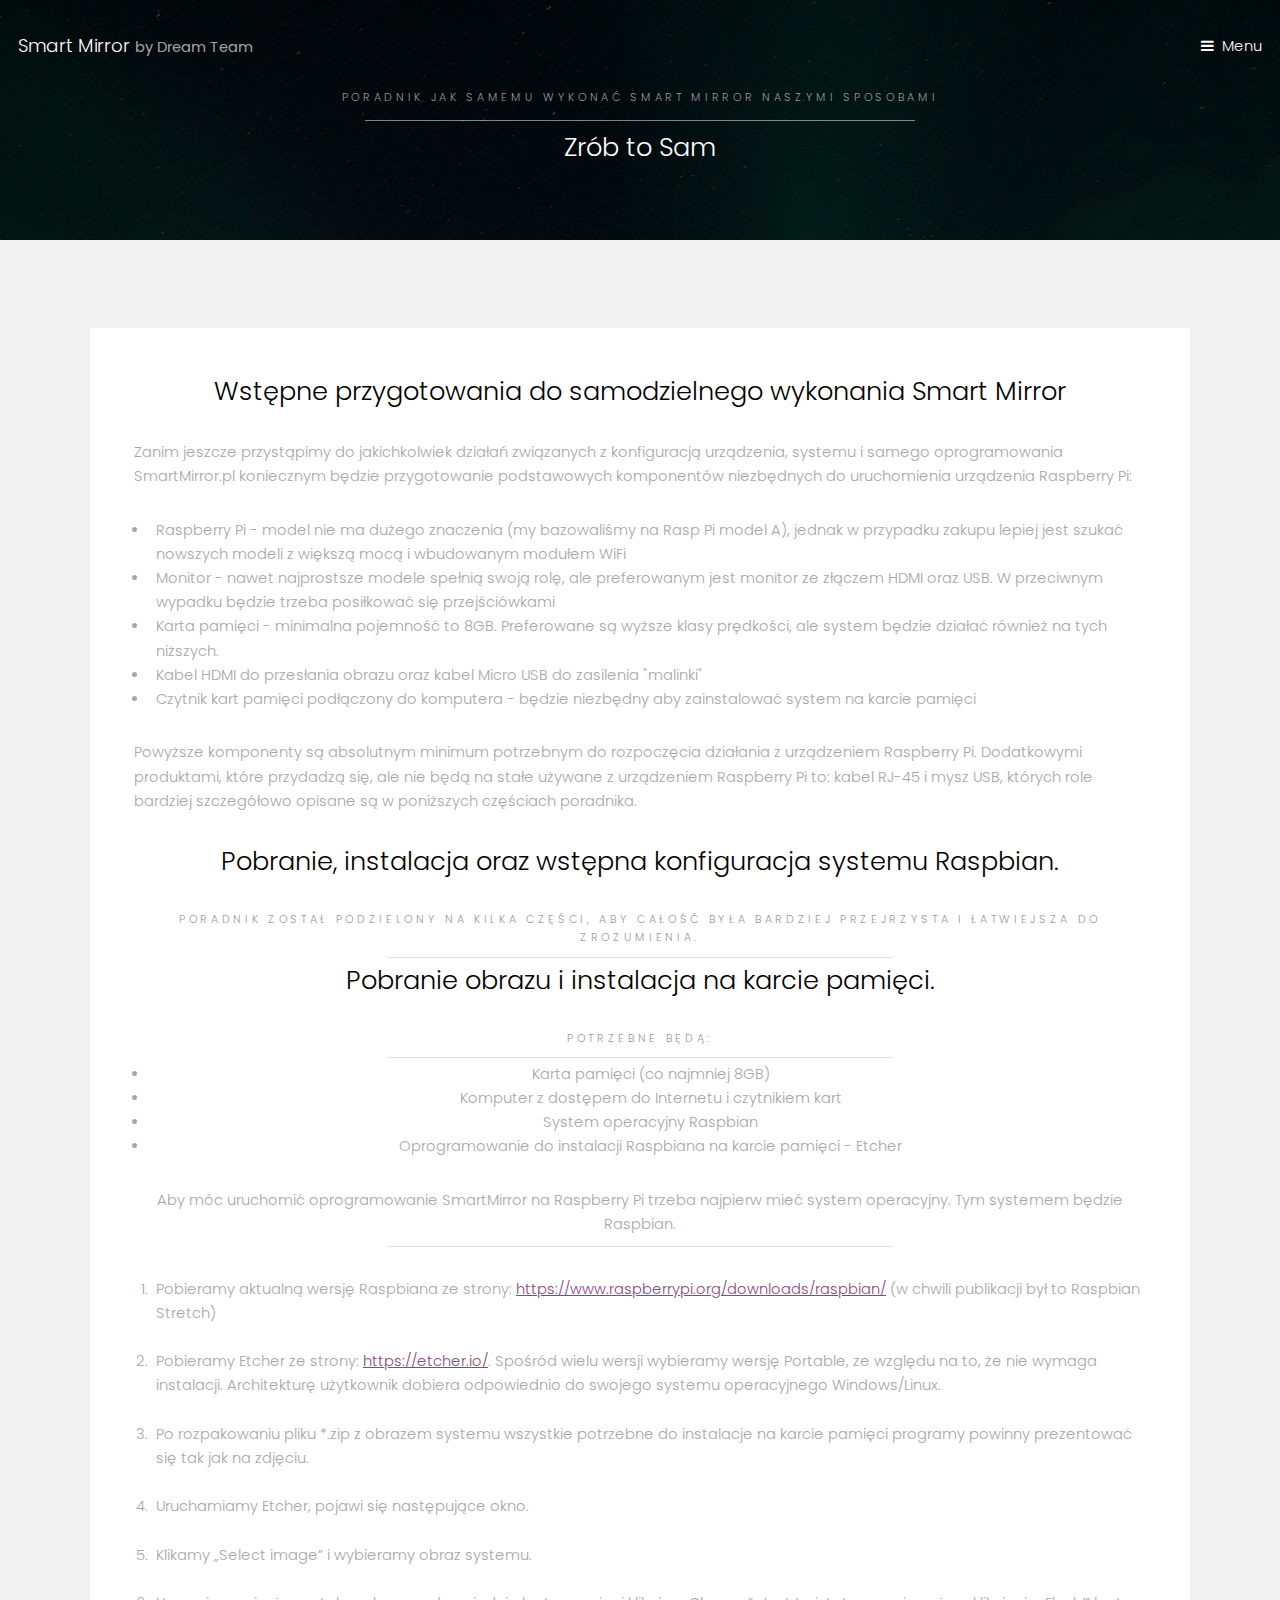
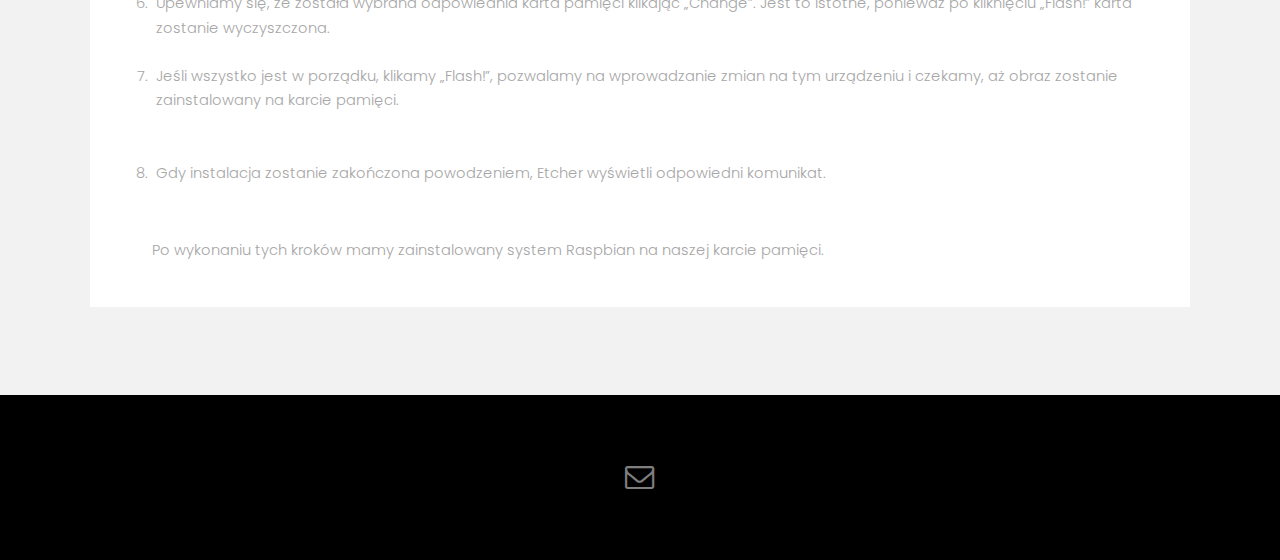
==== commit 3a79d6f2: "Add files via upload" ====
--- a/Smart_mirror_v2/nowhow.html
+++ b/Smart_mirror_v2/nowhow.html
@@ -46,23 +46,57 @@
 					<div class="box">
 						<div class="content">
 							<header class="align-center">
-							<p>Eleifend vitae urna</p>
-							<h2>Generic Page Template</h2>
+								<h2>Wstępne przygotowania do samodzielnego wykonania Smart Mirror</h2>
 							</header>
-							<p>Lorem ipsum dolor sit amet, consectetur adipiscing elit. Cras at dignissim augue, in iaculis neque. Etiam bibendum felis ac vulputate pellentesque. Cras non blandit quam. Nunc porta, est non posuere sagittis, neque nunc pellentesque diam, a iaculis lacus urna vitae purus. In non dui vel est tempor faucibus. Aliquam erat volutpat. Quisque vel est vitae nibh laoreet auctor. In nec libero dui. Nulla ullamcorper, dolor nec accumsan viverra, libero eros rutrum metus, vel lacinia magna odio non nunc. Praesent semper felis eu rhoncus aliquam. Donec at quam ac libero vestibulum pretium. Nunc faucibus vel arcu in malesuada. Aenean at velit odio. Vestibulum ante ipsum primis in faucibus orci luctus et ultrices posuere cubilia Curae; Maecenas commodo erat eget molestie sollicitudin. Donec imperdiet, ex sed blandit dictum, ipsum metus ultrices arcu, vitae euismod nisl sapien vitae tortor.</p>
+							<p>Zanim jeszcze przystąpimy do jakichkolwiek działań związanych z konfiguracją urządzenia, systemu i samego oprogramowania SmartMirror.pl koniecznym będzie przygotowanie podstawowych komponentów niezbędnych do uruchomienia urządzenia Raspberry Pi:
+							<ul>
+								<li>Raspberry Pi - model nie ma dużego znaczenia (my bazowaliśmy na Rasp Pi model A), jednak w przypadku zakupu lepiej jest szukać nowszych modeli z większą mocą i wbudowanym modułem WiFi</li>
+								<li>Monitor - nawet najprostsze modele spełnią swoją rolę, ale preferowanym jest monitor ze złączem HDMI oraz USB. W przeciwnym wypadku będzie trzeba posiłkować się przejściówkami</li>
+								<li>Karta pamięci - minimalna pojemność to 8GB. Preferowane są wyższe klasy prędkości, ale system będzie działać również na tych niższych.</li>
+								<li>Kabel HDMI do przesłania obrazu oraz kabel Micro USB do zasilenia "malinki"</li>
+								<li>Czytnik kart pamięci podłączony do komputera - będzie niezbędny aby zainstalować system na karcie pamięci</li>
+							</ul></p>
+							<p>Powyższe komponenty są absolutnym minimum potrzebnym do rozpoczęcia działania z urządzeniem Raspberry Pi. Dodatkowymi produktami, które przydadzą się, ale nie będą na stałe używane z urządzeniem Raspberry Pi to: kabel RJ-45 i mysz USB, których role bardziej szczegółowo opisane są w poniższych częściach poradnika.</p>
+							
 
-							<p>Vivamus nec odio ac ligula congue feugiat at vitae leo. Aenean sem justo, finibus sed dui eu, accumsan facilisis dolor. Fusce quis dui eget odio iaculis aliquam vel sed velit. Nulla pellentesque posuere semper. Nulla eu sagittis lorem, a auctor nulla. Sed ac condimentum orci, ac varius ante. Nunc blandit quam sit amet sollicitudin sodales.</p>
-
-							<p>Vivamus ultricies mollis mauris quis molestie. Quisque eu mi velit. In et cursus nibh. Donec facilisis, orci sed mollis hendrerit, nunc risus mattis odio, eget efficitur nisl orci a lectus. Aenean finibus neque convallis orci sollicitudin tincidunt. Vivamus lacinia facilisis diam, quis facilisis nisi luctus nec. Aliquam ac molestie enim, ut ultrices elit. Fusce laoreet vulputate risus in tincidunt. Sed commodo mollis maximus. Nullam varius laoreet nibh sit amet facilisis. Donec ac odio vehicula, consequat elit et, sodales justo. Vestibulum ante ipsum primis in faucibus orci luctus et ultrices posuere cubilia Curae; Nullam ac auctor mauris, in hendrerit libero. </p>
+							<header class="align-center">
+								<h2>Pobranie, instalacja oraz wstępna konfiguracja systemu Raspbian.</h2>
+								<p>Poradnik został podzielony na kilka części, aby całość była bardziej przejrzysta i łatwiejsza do zrozumienia.</p>
+							</header>
 							
 							<header class="align-center">
-								<p>maecenas sapien feugiat ex purus</p>
-								<h2>Lorem ipsum dolor</h2>
+								<h2>Pobranie obrazu i instalacja na karcie pamięci.</h2>
+								<p>Potrzebne będą:
+								<ul>
+									<li>Karta pamięci (co najmniej 8GB)</li>
+									<li>Komputer z dostępem do Internetu i czytnikiem kart</li>
+									<li>System operacyjny Raspbian</li>
+									<li>Oprogramowanie do instalacji Raspbiana na karcie pamięci - Etcher</li>
+								</ul>
+								Aby móc uruchomić oprogramowanie SmartMirror na Raspberry Pi trzeba najpierw mieć system operacyjny. Tym systemem będzie Raspbian.</p>
 							</header>
+							<p><ol>
+							<li>Pobieramy aktualną wersję Raspbiana ze strony: <a href="https://www.raspberrypi.org/downloads/raspbian/" target="new">https://www.raspberrypi.org/downloads/raspbian/</a> (w chwili publikacji był to Raspbian Stretch)</li>
+							<img src="images/konfiguracja/1.1.jpg" alt="" />
+							<li>Pobieramy Etcher ze strony: <a href="https://etcher.io/" target="new">https://etcher.io/</a>. Spośród wielu wersji wybieramy wersję Portable, ze względu na to, że nie wymaga instalacji. Architekturę użytkownik dobiera odpowiednio do swojego systemu operacyjnego Windows/Linux.</li>
+							<img src="images/konfiguracja/1.2.jpg" alt="" />
+							<li>Po rozpakowaniu pliku *.zip z obrazem systemu wszystkie potrzebne do instalacje na karcie pamięci programy powinny prezentować się tak jak na zdjęciu.</li>
+							<img src="images/konfiguracja/1.3.jpg" alt="" />
+							<li>Uruchamiamy Etcher, pojawi się następujące okno.</li>
+							<img src="images/konfiguracja/1.4.jpg" alt="" />
+							<li>Klikamy „Select image” i wybieramy obraz systemu.</li>
+							<img src="images/konfiguracja/1.5.jpg" alt="" />
+							<li>Upewniamy się, że została wybrana odpowiednia karta pamięci klikając „Change”. Jest to istotne, ponieważ po kliknięciu „Flash!” karta zostanie wyczyszczona.</li>
+							<img src="images/konfiguracja/1.6.jpg" alt="" />
+							<li>Jeśli wszystko jest w porządku, klikamy „Flash!”, pozwalamy na wprowadzanie zmian na tym urządzeniu i czekamy, aż obraz zostanie zainstalowany na karcie pamięci.</li>
+							<img src="images/konfiguracja/1.7.jpg" alt="" /><br />
+							<img src="images/konfiguracja/1.8.jpg" alt="" />
+							<li>Gdy instalacja zostanie zakończona powodzeniem, Etcher wyświetli odpowiedni komunikat.</li>
+							<img src="images/konfiguracja/1.10.jpg" alt="" />
+							</p>
+							<p>Po wykonaniu tych kroków mamy zainstalowany system Raspbian na naszej karcie pamięci.</p>
 							
-							<p><span class="image left"><img src="images/pic02.jpg" alt="" /></span>Lorem ipsum dolor sit accumsan interdum nisi, quis tincidunt felis sagittis eget. tempus euismod. Vestibulum ante ipsum primis in faucibus vestibulum. Blandit adipiscing eu felis iaculis volutpat ac adipiscing accumsan eu faucibus. Integer ac pellentesque praesent tincidunt felis sagittis eget. tempus euismod. Vestibulum ante ipsum primis sagittis eget. tempus euismod. Vestibulum ante ipsum primis in faucibus vestibulum. Blandit adipiscing eu felis iaculis volutpat ac adipiscing accumsan eu faucibus. Integer ac pellentesque praesent tincidunt felis sagittis eget. tempus euismod. Vestibulum ante ipsum primis in faucibus vestibulum. Blandit adipiscing eu felis iaculis volutpat ac adipiscing accumsan eu faucibus. Integer ac pellentesque praesent. Vestibulum ante ipsum primis in faucibus magna blandit adipiscing eu felis iaculis volutpat lorem ipsum dolor sit amet dolor consequat.</p>
-							<p><span class="image right"><img src="images/pic02.jpg" alt="" /></span>Lorem ipsum dolor sit accumsan interdum nisi, quis tincidunt felis sagittis eget. tempus euismod. Vestibulum ante ipsum primis in faucibus vestibulum. Blandit adipiscing eu felis iaculis volutpat ac adipiscing accumsan eu faucibus. Integer ac pellentesque praesent tincidunt felis sagittis eget. tempus euismod. Vestibulum ante ipsum primis sagittis eget. tempus euismod. Vestibulum ante ipsum primis in faucibus vestibulum. Blandit adipiscing eu felis iaculis volutpat ac adipiscing accumsan eu faucibus. Integer ac pellentesque praesent tincidunt felis sagittis eget. tempus euismod. Vestibulum ante ipsum primis in faucibus vestibulum. Blandit adipiscing eu felis iaculis volutpat ac adipiscing accumsan eu faucibus. Integer ac pellentesque praesent. Vestibulum ante ipsum primis in faucibus magna blandit adipiscing eu felis iaculis volutpat lorem ipsum dolor sit amet dolor consequat.</p>
-							
+							<!--<p><span class="image right"><img src="images/pic02.jpg" alt="" /></span></p>-->
 						</div>
 					</div>
 				</div>
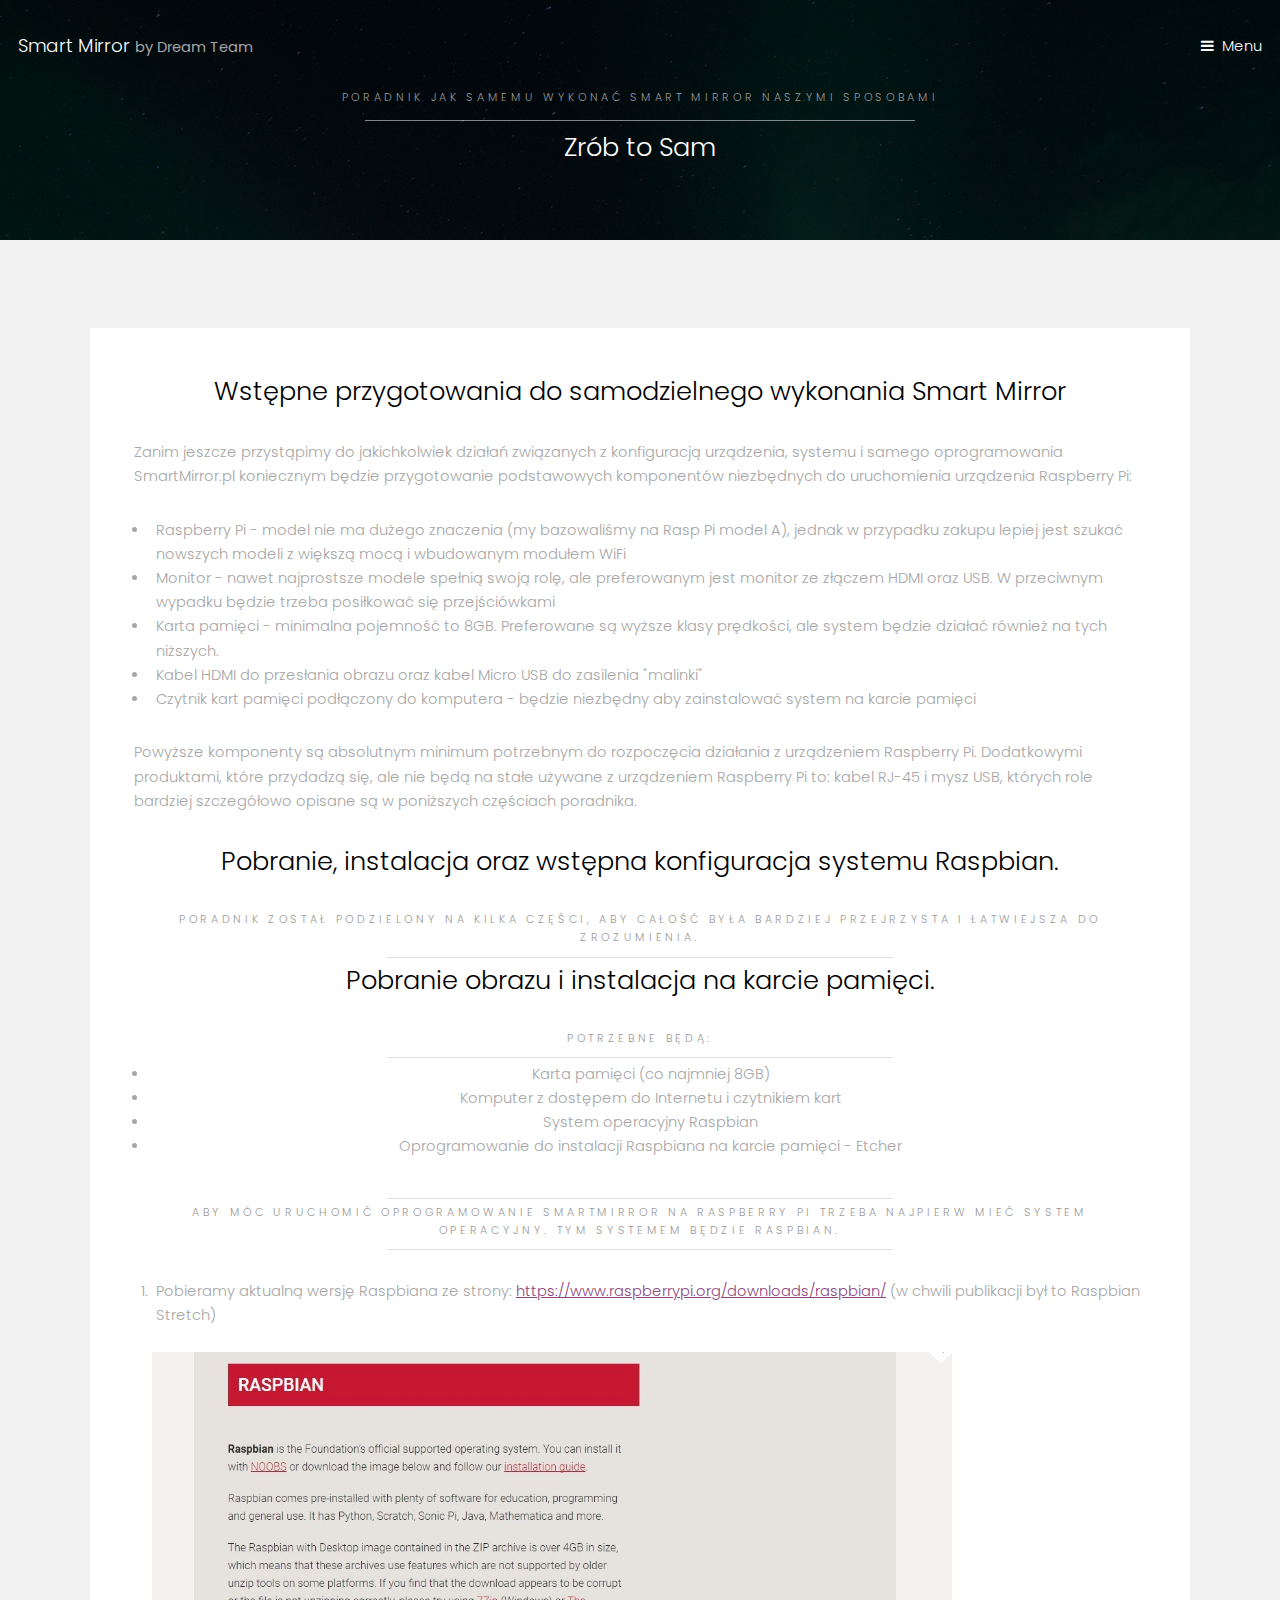
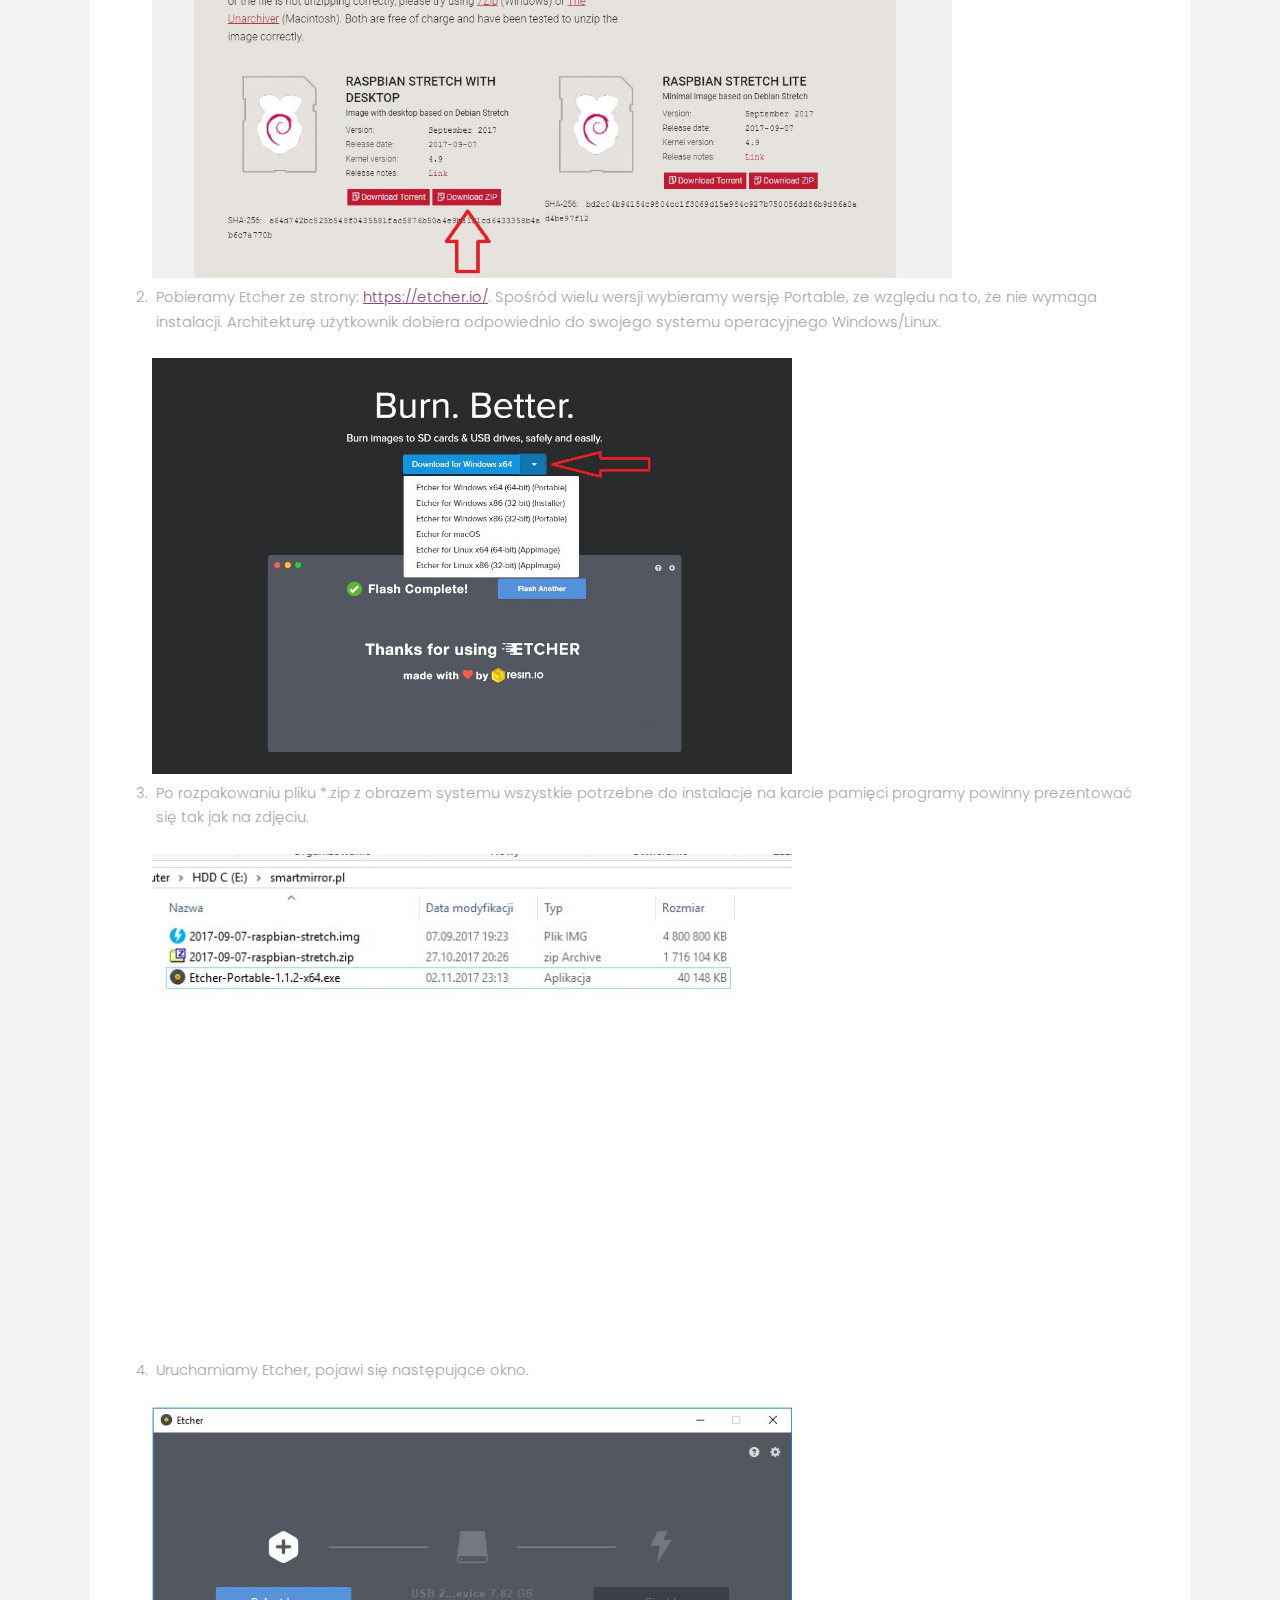
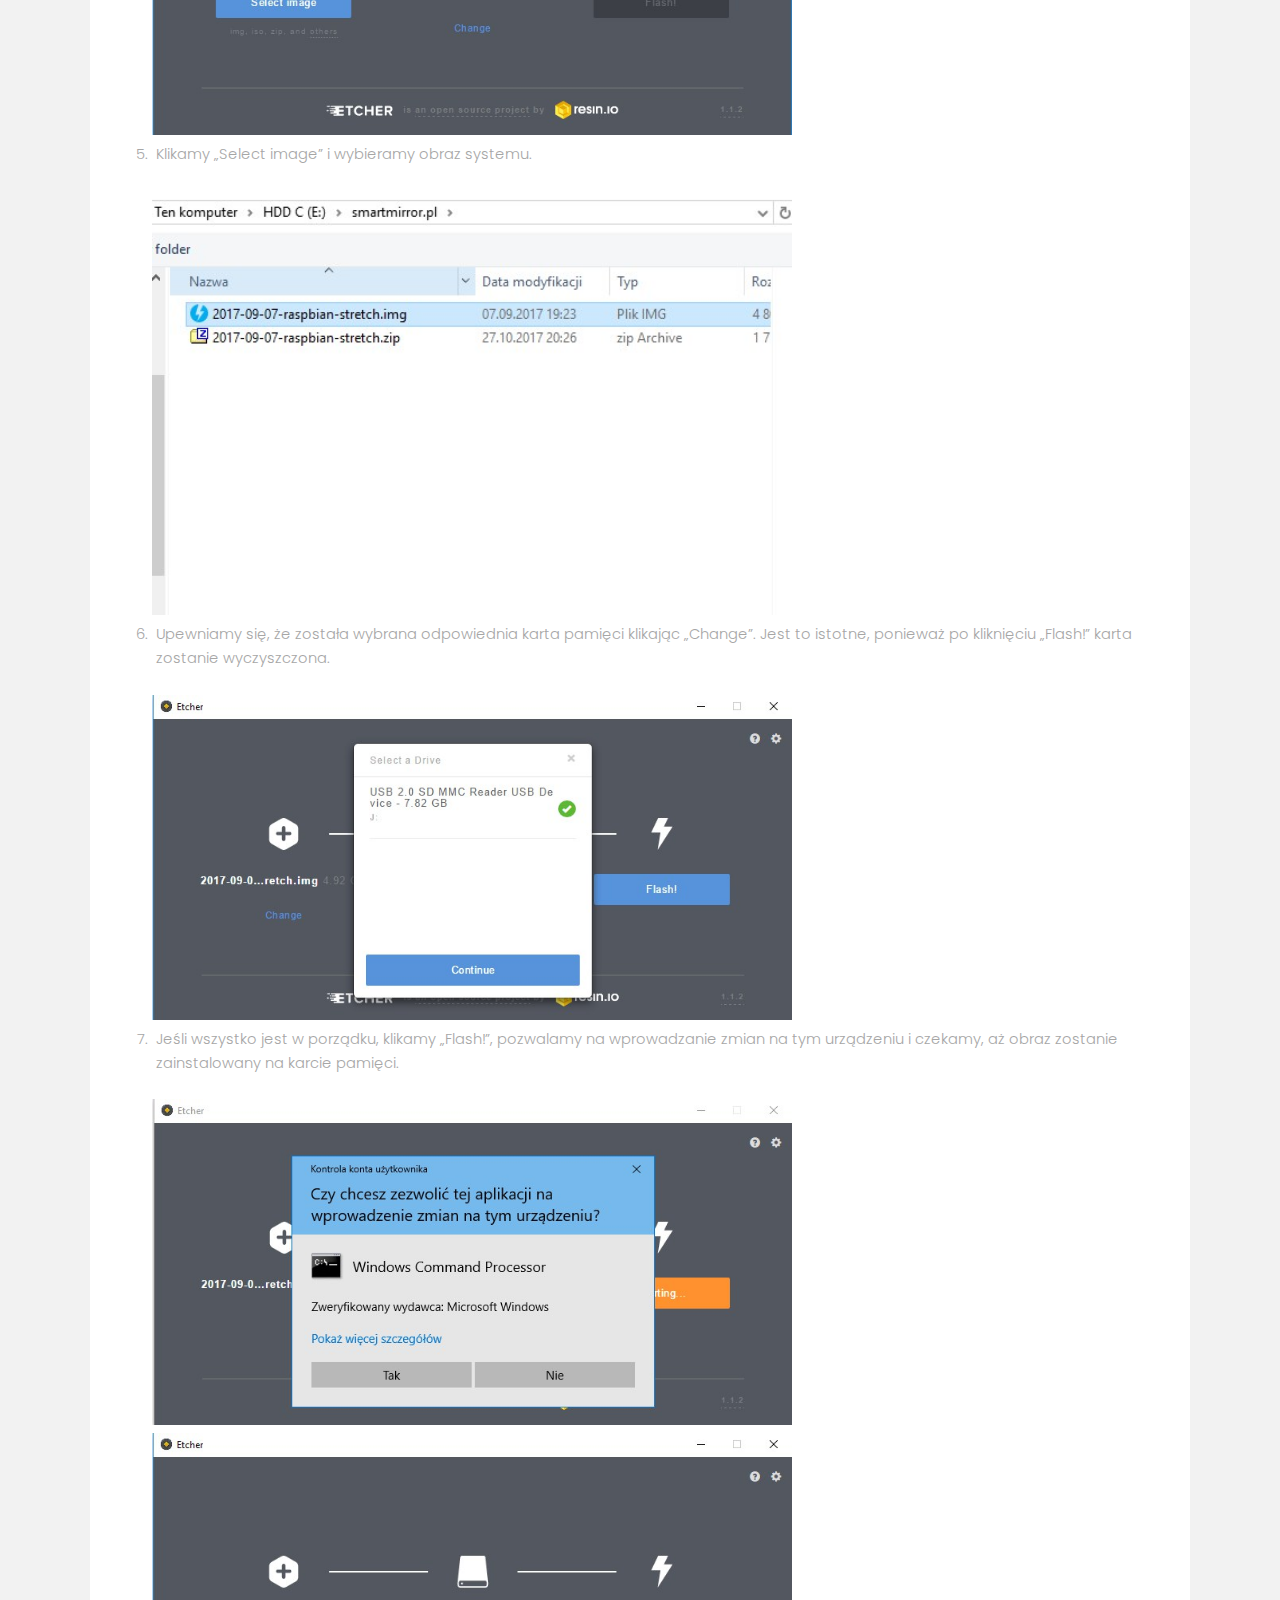
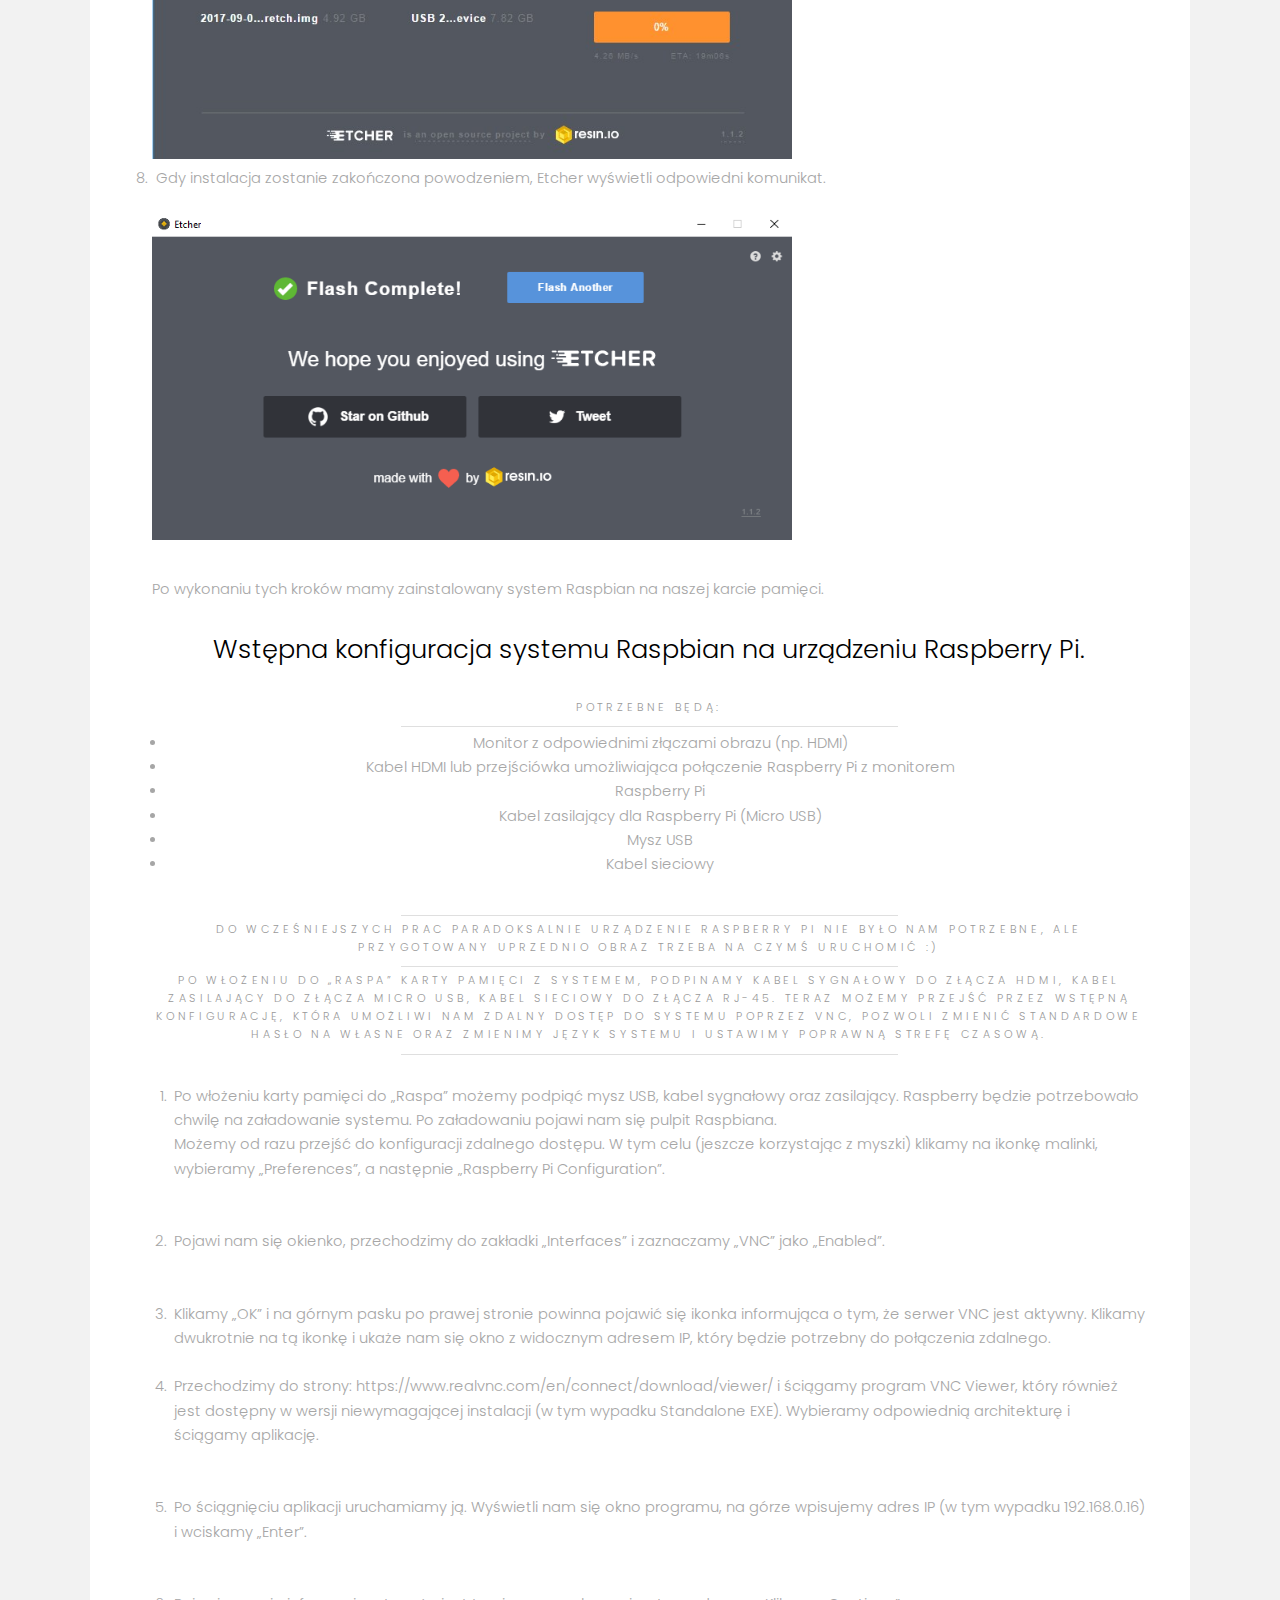
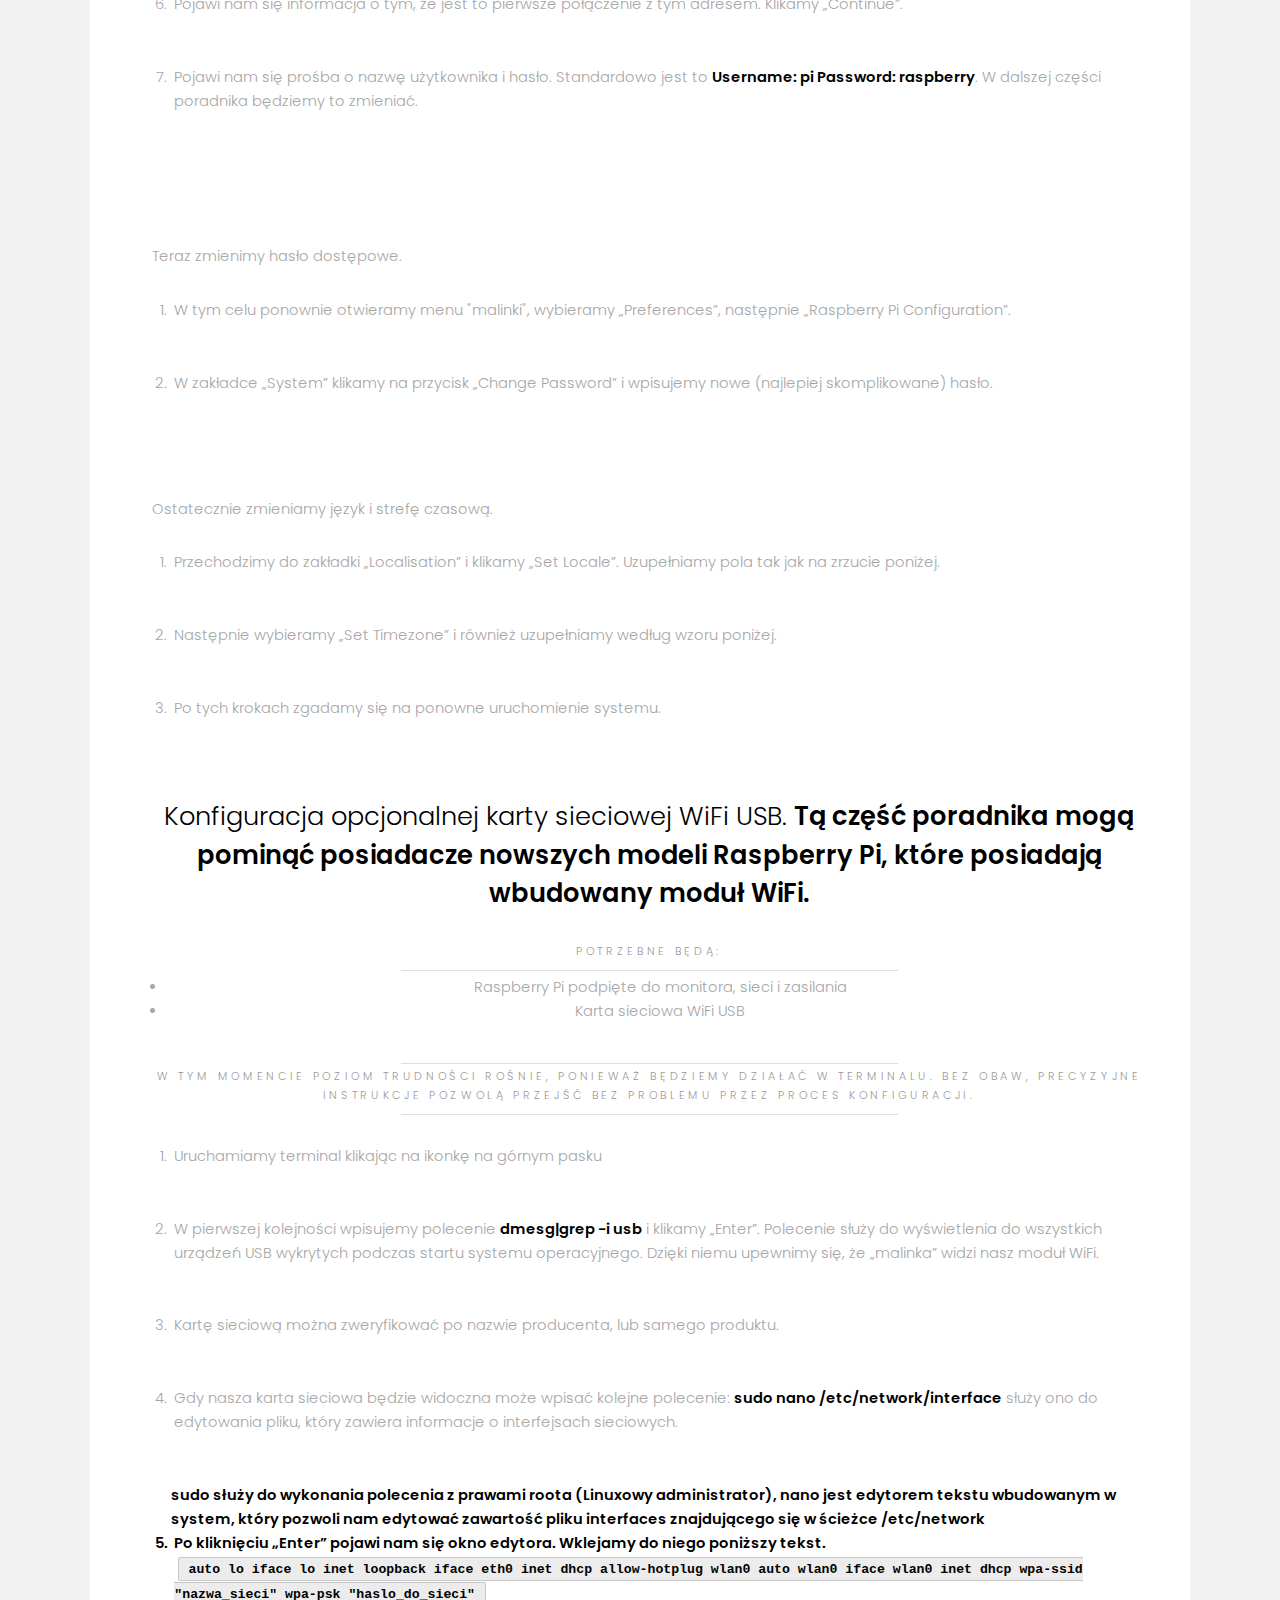
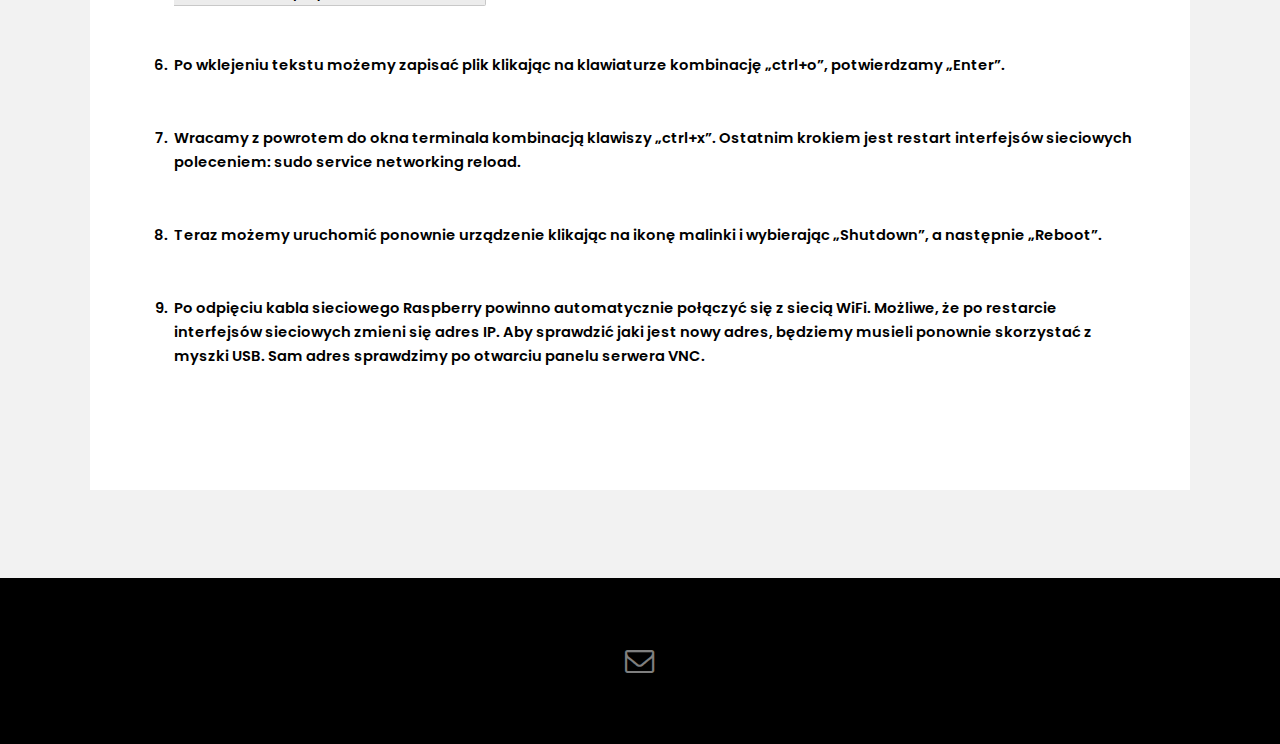
==== commit 63b1d323: "Add files via upload" ====
--- a/Smart_mirror_v2/nowhow.html
+++ b/Smart_mirror_v2/nowhow.html
@@ -72,30 +72,127 @@
 									<li>Komputer z dostępem do Internetu i czytnikiem kart</li>
 									<li>System operacyjny Raspbian</li>
 									<li>Oprogramowanie do instalacji Raspbiana na karcie pamięci - Etcher</li>
-								</ul>
-								Aby móc uruchomić oprogramowanie SmartMirror na Raspberry Pi trzeba najpierw mieć system operacyjny. Tym systemem będzie Raspbian.</p>
-							</header>
-							<p><ol>
-							<li>Pobieramy aktualną wersję Raspbiana ze strony: <a href="https://www.raspberrypi.org/downloads/raspbian/" target="new">https://www.raspberrypi.org/downloads/raspbian/</a> (w chwili publikacji był to Raspbian Stretch)</li>
-							<img src="images/konfiguracja/1.1.jpg" alt="" />
-							<li>Pobieramy Etcher ze strony: <a href="https://etcher.io/" target="new">https://etcher.io/</a>. Spośród wielu wersji wybieramy wersję Portable, ze względu na to, że nie wymaga instalacji. Architekturę użytkownik dobiera odpowiednio do swojego systemu operacyjnego Windows/Linux.</li>
-							<img src="images/konfiguracja/1.2.jpg" alt="" />
-							<li>Po rozpakowaniu pliku *.zip z obrazem systemu wszystkie potrzebne do instalacje na karcie pamięci programy powinny prezentować się tak jak na zdjęciu.</li>
-							<img src="images/konfiguracja/1.3.jpg" alt="" />
-							<li>Uruchamiamy Etcher, pojawi się następujące okno.</li>
-							<img src="images/konfiguracja/1.4.jpg" alt="" />
-							<li>Klikamy „Select image” i wybieramy obraz systemu.</li>
-							<img src="images/konfiguracja/1.5.jpg" alt="" />
-							<li>Upewniamy się, że została wybrana odpowiednia karta pamięci klikając „Change”. Jest to istotne, ponieważ po kliknięciu „Flash!” karta zostanie wyczyszczona.</li>
-							<img src="images/konfiguracja/1.6.jpg" alt="" />
-							<li>Jeśli wszystko jest w porządku, klikamy „Flash!”, pozwalamy na wprowadzanie zmian na tym urządzeniu i czekamy, aż obraz zostanie zainstalowany na karcie pamięci.</li>
-							<img src="images/konfiguracja/1.7.jpg" alt="" /><br />
-							<img src="images/konfiguracja/1.8.jpg" alt="" />
-							<li>Gdy instalacja zostanie zakończona powodzeniem, Etcher wyświetli odpowiedni komunikat.</li>
-							<img src="images/konfiguracja/1.10.jpg" alt="" />
+								</ul></p>
+								<p>Aby móc uruchomić oprogramowanie SmartMirror na Raspberry Pi trzeba najpierw mieć system operacyjny. Tym systemem będzie Raspbian.</p>
+							</header>
+							<p>
+							<ol>
+								<li>Pobieramy aktualną wersję Raspbiana ze strony: <a href="https://www.raspberrypi.org/downloads/raspbian/" target="new">https://www.raspberrypi.org/downloads/raspbian/</a> (w chwili publikacji był to Raspbian Stretch)</li><br />
+								<img src="images/konfiguracja/1.1.jpg" alt="" width="800"/><br />
+								<li>Pobieramy Etcher ze strony: <a href="https://etcher.io/" target="new">https://etcher.io/</a>. Spośród wielu wersji wybieramy wersję Portable, ze względu na to, że nie wymaga instalacji. Architekturę użytkownik dobiera odpowiednio do swojego systemu operacyjnego Windows/Linux.</li><br />
+								<img src="images/konfiguracja/1.2.jpg" alt="" width="640"/><br />
+								<li>Po rozpakowaniu pliku *.zip z obrazem systemu wszystkie potrzebne do instalacje na karcie pamięci programy powinny prezentować się tak jak na zdjęciu.</li><br />
+								<img src="images/konfiguracja/1.3.jpg" alt="" width="640"/><br />
+								<li>Uruchamiamy Etcher, pojawi się następujące okno.</li><br />
+								<img src="images/konfiguracja/1.4.jpg" alt="" width="640"/><br />
+								<li>Klikamy „Select image” i wybieramy obraz systemu.</li><br />
+								<img src="images/konfiguracja/1.5.jpg" alt="" width="640"/><br />
+								<li>Upewniamy się, że została wybrana odpowiednia karta pamięci klikając „Change”. Jest to istotne, ponieważ po kliknięciu „Flash!” karta zostanie wyczyszczona.</li><br />
+								<img src="images/konfiguracja/1.6.jpg" alt="" width="640"/><br />
+								<li>Jeśli wszystko jest w porządku, klikamy „Flash!”, pozwalamy na wprowadzanie zmian na tym urządzeniu i czekamy, aż obraz zostanie zainstalowany na karcie pamięci.</li><br />
+								<img src="images/konfiguracja/1.7.jpg" alt="" width="640"/><br />
+								<img src="images/konfiguracja/1.8.jpg" alt="" width="640"/><br />
+								<li>Gdy instalacja zostanie zakończona powodzeniem, Etcher wyświetli odpowiedni komunikat.</li><br />
+								<img src="images/konfiguracja/1.10.jpg" alt="" width="640"/>
 							</p>
 							<p>Po wykonaniu tych kroków mamy zainstalowany system Raspbian na naszej karcie pamięci.</p>
 							
+							
+							<header class="align-center">
+								<h2>Wstępna konfiguracja systemu Raspbian na urządzeniu Raspberry Pi.</h2>
+								<p>Potrzebne będą:
+								<ul>
+									<li>Monitor z odpowiednimi złączami obrazu (np. HDMI) </li>
+									<li>Kabel HDMI lub przejściówka umożliwiająca połączenie Raspberry Pi z monitorem</li>
+									<li>Raspberry Pi</li>
+									<li>Kabel zasilający dla Raspberry Pi (Micro USB)</li>
+									<li>Mysz USB</li>
+									<li>Kabel sieciowy</li>
+								</ul>
+								</p>
+								<p>Do wcześniejszych prac paradoksalnie urządzenie Raspberry Pi nie było nam potrzebne, ale przygotowany uprzednio obraz trzeba na czymś uruchomić :)</p>
+								<p>Po włożeniu do „Raspa” karty pamięci z systemem, podpinamy kabel sygnałowy do złącza HDMI, kabel zasilający do złącza Micro USB, kabel sieciowy do złącza RJ-45. Teraz możemy przejść przez wstępną konfigurację, która umożliwi nam zdalny dostęp do systemu poprzez VNC, pozwoli zmienić standardowe hasło na własne oraz zmienimy język systemu i ustawimy poprawną strefę czasową. </p>
+							</header>
+							<p><ol>
+								<li>Po włożeniu karty pamięci do „Raspa” możemy podpiąć mysz USB, kabel sygnałowy oraz zasilający. Raspberry będzie potrzebowało chwilę na załadowanie systemu. Po załadowaniu pojawi nam się pulpit Raspbiana. <br />Możemy od razu przejść do konfiguracji zdalnego dostępu. W tym celu (jeszcze korzystając z myszki) klikamy na ikonkę malinki, wybieramy „Preferences”, a następnie „Raspberry Pi Configuration”.</li><br />
+								<img src="images/konfiguracja/2.1.jpg" alt="" width="640"/><br />
+								<li>Pojawi nam się okienko, przechodzimy do zakładki „Interfaces” i zaznaczamy „VNC” jako „Enabled”.</li><br />
+								<img src="images/konfiguracja/2.2.jpg" alt="" width="640"/><br />
+								<li>Klikamy „OK” i na górnym pasku po prawej stronie powinna pojawić się ikonka informująca o tym, że serwer VNC jest aktywny. Klikamy dwukrotnie na tą ikonkę i ukaże nam się okno z widocznym adresem IP, który będzie potrzebny do połączenia zdalnego.</li>
+								<img src="images/konfiguracja/2.3.jpg" alt="" width="640"/><br />
+								<li>Przechodzimy do strony: https://www.realvnc.com/en/connect/download/viewer/ i ściągamy program VNC Viewer, który również jest dostępny w wersji niewymagającej instalacji (w tym wypadku Standalone EXE). Wybieramy odpowiednią architekturę i ściągamy aplikację.</li><br />
+								<img src="images/konfiguracja/2.4.jpg" alt="" width="640"/><br />
+								<li>Po ściągnięciu aplikacji uruchamiamy ją. Wyświetli nam się okno programu, na górze wpisujemy adres IP (w tym wypadku 192.168.0.16) i wciskamy „Enter”. </li><br />
+								<img src="images/konfiguracja/2.5.jpg" alt="" width="640"/><br />
+								<li>Pojawi nam się informacja o tym, że jest to pierwsze połączenie z tym adresem. Klikamy „Continue”.</li><br />
+								<img src="images/konfiguracja/2.6.jpg" alt="" width="640"/><br />
+								<li>Pojawi nam się prośba o nazwę użytkownika i hasło. Standardowo jest to <b>Username: pi Password: raspberry</b>. W dalszej części poradnika będziemy to zmieniać. </li><br />
+								<img src="images/konfiguracja/2.7.jpg" alt="" width="640"/><br />
+							</ol>
+							<p><br />
+						
+							<p>Teraz zmienimy hasło dostępowe.<br />
+							<ol>
+								<li>W tym celu ponownie otwieramy menu "malinki", wybieramy „Preferences”, następnie „Raspberry Pi Configuration”.</li><br />
+								<img src="images/konfiguracja/3.1.jpg" alt="" width="640"/><br />
+								<li>W zakładce „System” klikamy na przycisk „Change Password” i wpisujemy nowe (najlepiej skomplikowane) hasło. </li><br />
+								<img src="images/konfiguracja/3.2.jpg" alt="" width="640"/><br />
+							</ol>
+							</p><br />
+							
+							<p>Ostatecznie zmieniamy język i strefę czasową.<br />
+							<ol>
+								<li>Przechodzimy do zakładki „Localisation” i klikamy „Set Locale”. Uzupełniamy pola tak jak na zrzucie poniżej.</li><br />
+								<img src="images/konfiguracja/3.3.jpg" alt="" width="640"/><br />
+								<li>Następnie wybieramy „Set Timezone” i również uzupełniamy według wzoru poniżej.</li><br />
+								<img src="images/konfiguracja/3.4.jpg" alt="" width="640"/><br />
+								<li>Po tych krokach zgadamy się na ponowne uruchomienie systemu. </li><br />
+								<img src="images/konfiguracja/3.5.jpg" alt="" width="640"/><br />
+							</ol>
+							</p>
+							
+							<header class="align-center">
+								<h2>Konfiguracja opcjonalnej karty sieciowej WiFi USB. <b>Tą część poradnika mogą pominąć posiadacze nowszych modeli Raspberry Pi, które posiadają wbudowany moduł WiFi.</b></h2>
+								<p>Potrzebne będą:
+								<ul>
+									<li>Raspberry Pi podpięte do monitora, sieci i zasilania</li>
+									<li>Karta sieciowa WiFi USB</li>
+								</ul></p>
+								<p>W tym momencie poziom trudności rośnie, ponieważ będziemy działać w terminalu. Bez obaw, precyzyjne instrukcje pozwolą przejść bez problemu przez proces konfiguracji.</p>
+							</header>
+							<p>
+							<ol>
+								<li>Uruchamiamy terminal klikając na ikonkę na górnym pasku</li><br />
+								<img src="images/konfiguracja/4.1.jpg" alt="" width="640"/><br />
+								<li>W pierwszej kolejności wpisujemy polecenie <b>dmesg|grep -i usb</b> i klikamy „Enter”. Polecenie służy do wyświetlenia do wszystkich urządzeń USB wykrytych podczas startu systemu operacyjnego. Dzięki niemu upewnimy się, że „malinka” widzi nasz moduł WiFi.</li><br />
+								<img src="images/konfiguracja/4.2.jpg" alt="" width="640"/><br />
+								<li>Kartę sieciową można zweryfikować po nazwie producenta, lub samego produktu.</li><br />
+								<img src="images/konfiguracja/4.3.jpg" alt="" width="640"/><br />
+								<li>Gdy nasza karta sieciowa będzie widoczna może wpisać kolejne polecenie: <b>sudo nano /etc/network/interface</b> służy ono do edytowania pliku, który zawiera informacje o interfejsach sieciowych. </li><br />
+								<img src="images/konfiguracja/4.4.jpg" alt="" width="640"/><br />
+								<b>sudo</> służy do wykonania polecenia z prawami roota (Linuxowy administrator), <b>nano</b> jest edytorem tekstu wbudowanym w system, który pozwoli nam edytować zawartość pliku <b>interfaces</b> znajdującego się w ścieżce <b>/etc/network</b><br />
+								<li>Po kliknięciu „Enter” pojawi nam się okno edytora. Wklejamy do niego poniższy tekst.<br />
+									<code>auto lo
+									iface lo inet loopback
+									iface eth0 inet dhcp
+
+									allow-hotplug wlan0
+									auto wlan0
+
+									iface wlan0 inet dhcp
+									wpa-ssid "nazwa_sieci"
+									wpa-psk "haslo_do_sieci"</code></li><br />
+								<img src="images/konfiguracja/4.6.jpg" alt="" width="640"/><br />
+								<li>Po wklejeniu tekstu możemy zapisać plik klikając na klawiaturze kombinację <b>„ctrl+o”</b>, potwierdzamy „Enter”.</li><br />
+								<img src="images/konfiguracja/4.7.jpg" alt="" width="640"/><br />
+								<li>Wracamy z powrotem do okna terminala kombinacją klawiszy <b>„ctrl+x”</b>. Ostatnim krokiem jest restart interfejsów sieciowych poleceniem: <b>sudo service networking reload</b>.</li><br />
+								<img src="images/konfiguracja/4.8.jpg" alt="" width="640"/><br />
+								<li>Teraz możemy uruchomić ponownie urządzenie klikając na ikonę malinki i wybierając „Shutdown”, a następnie „Reboot”. </li><br />
+								<img src="images/konfiguracja/4.9.jpg" alt="" width="640"/><br />
+								<li>Po odpięciu kabla sieciowego Raspberry powinno automatycznie połączyć się z siecią WiFi. Możliwe, że po restarcie interfejsów sieciowych zmieni się adres IP. Aby sprawdzić jaki jest nowy adres, będziemy musieli ponownie skorzystać z myszki USB. Sam adres sprawdzimy po otwarciu panelu serwera VNC.</li><br />
+								<img src="images/konfiguracja/4.10.jpg" alt="" width="640"/><br />
+							</ol>
+							</p>
 							<!--<p><span class="image right"><img src="images/pic02.jpg" alt="" /></span></p>-->
 						</div>
 					</div>
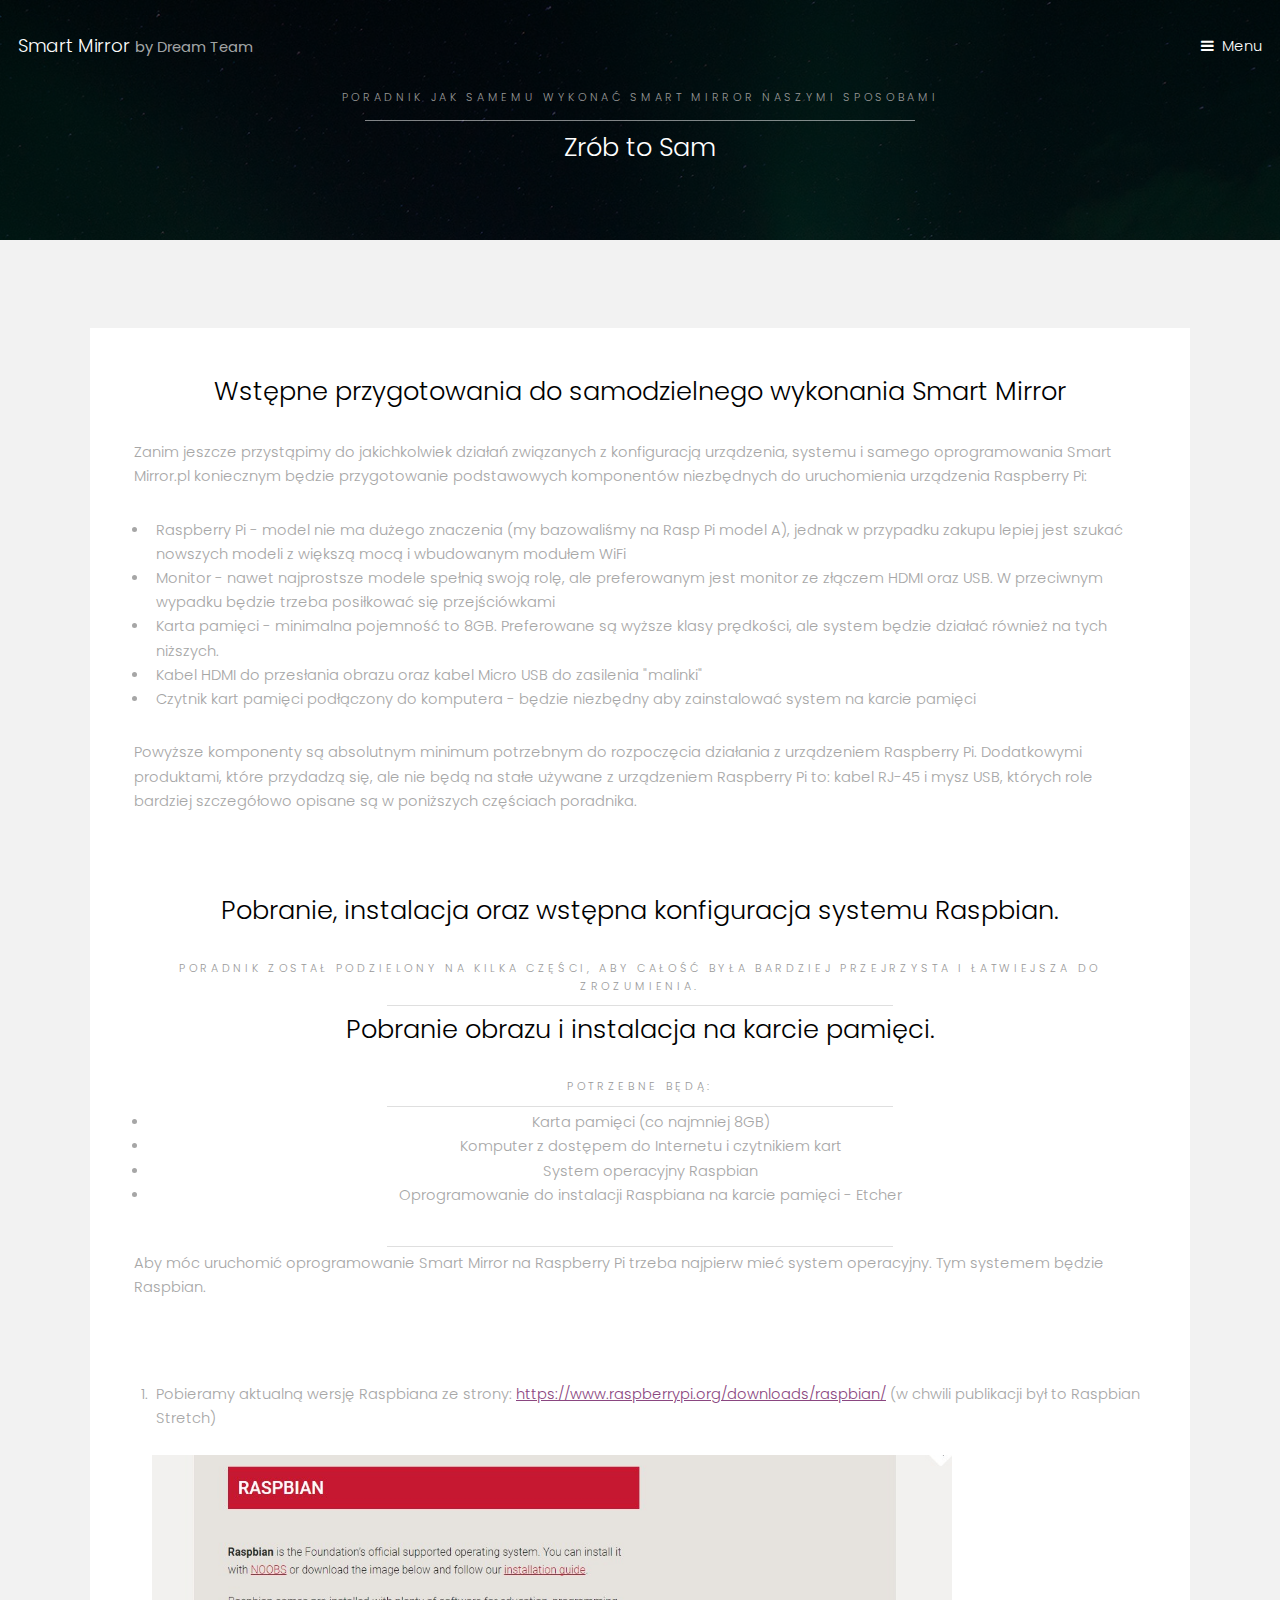
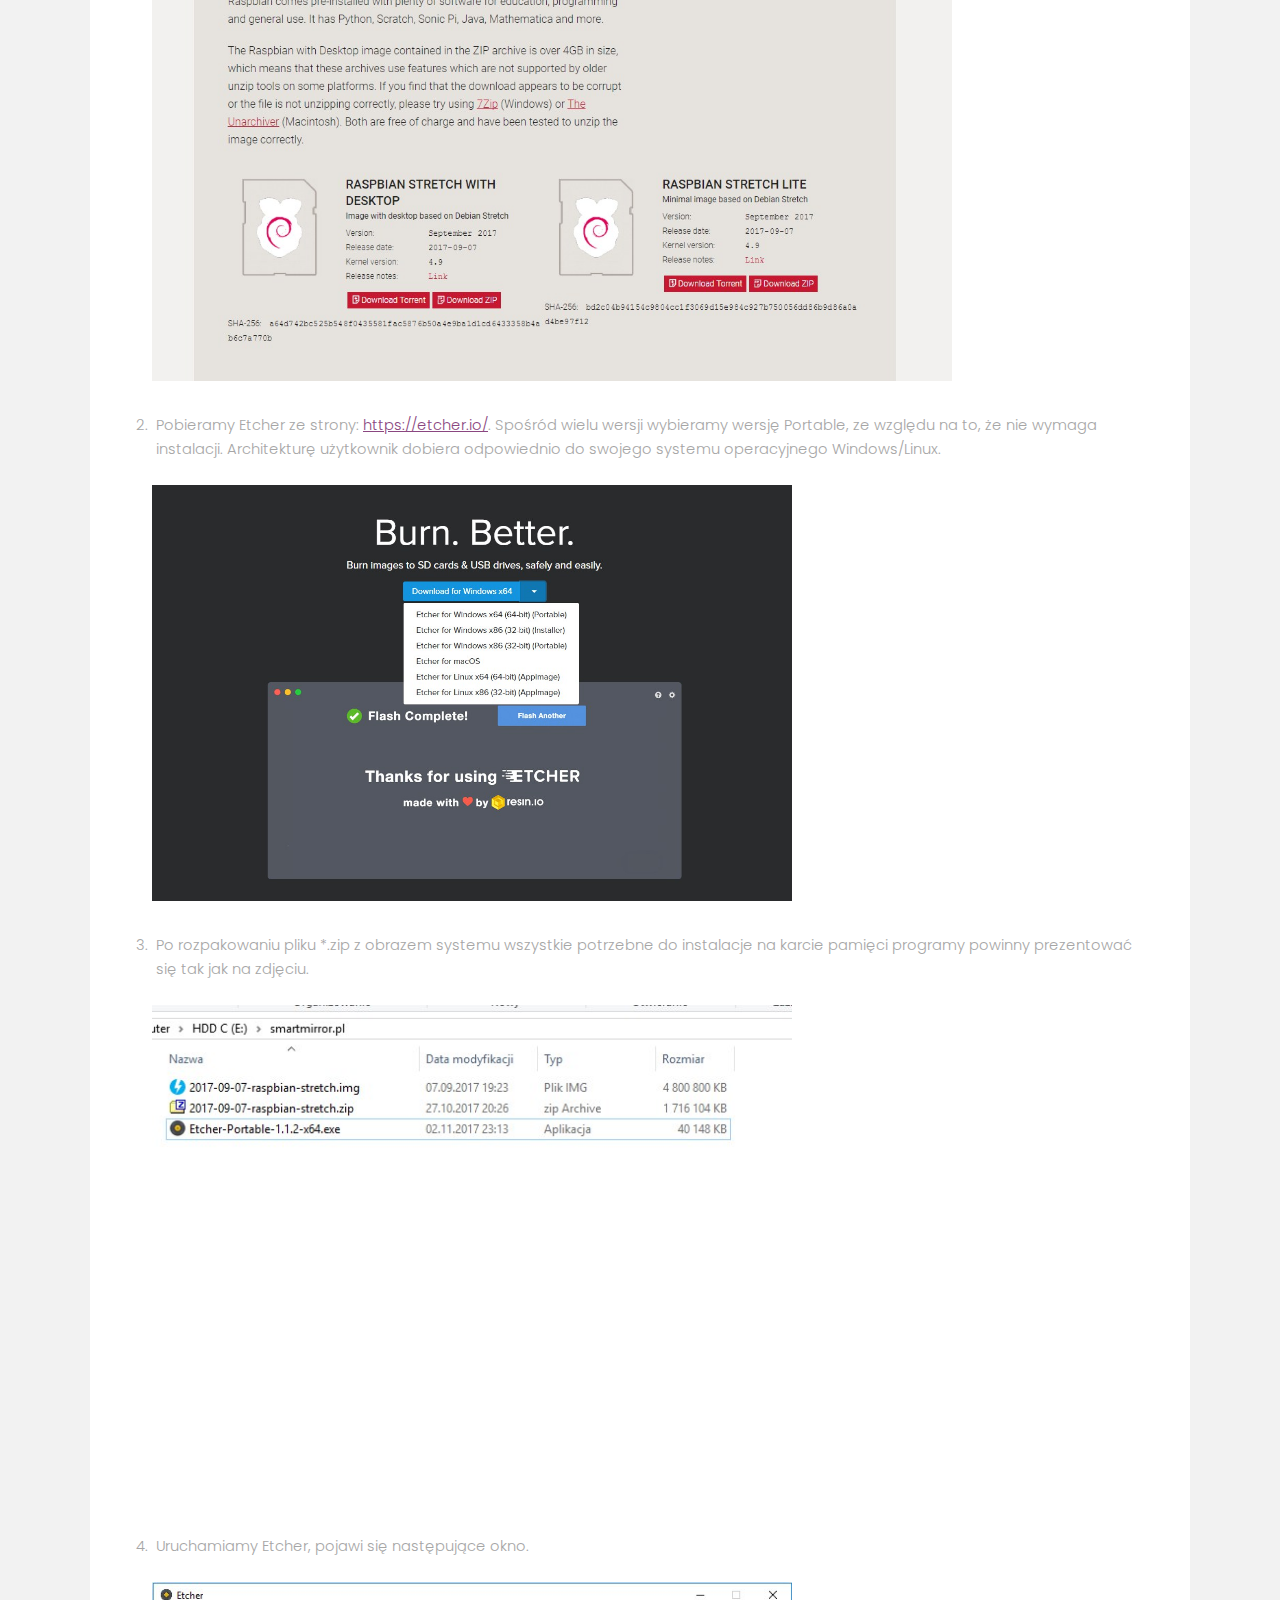
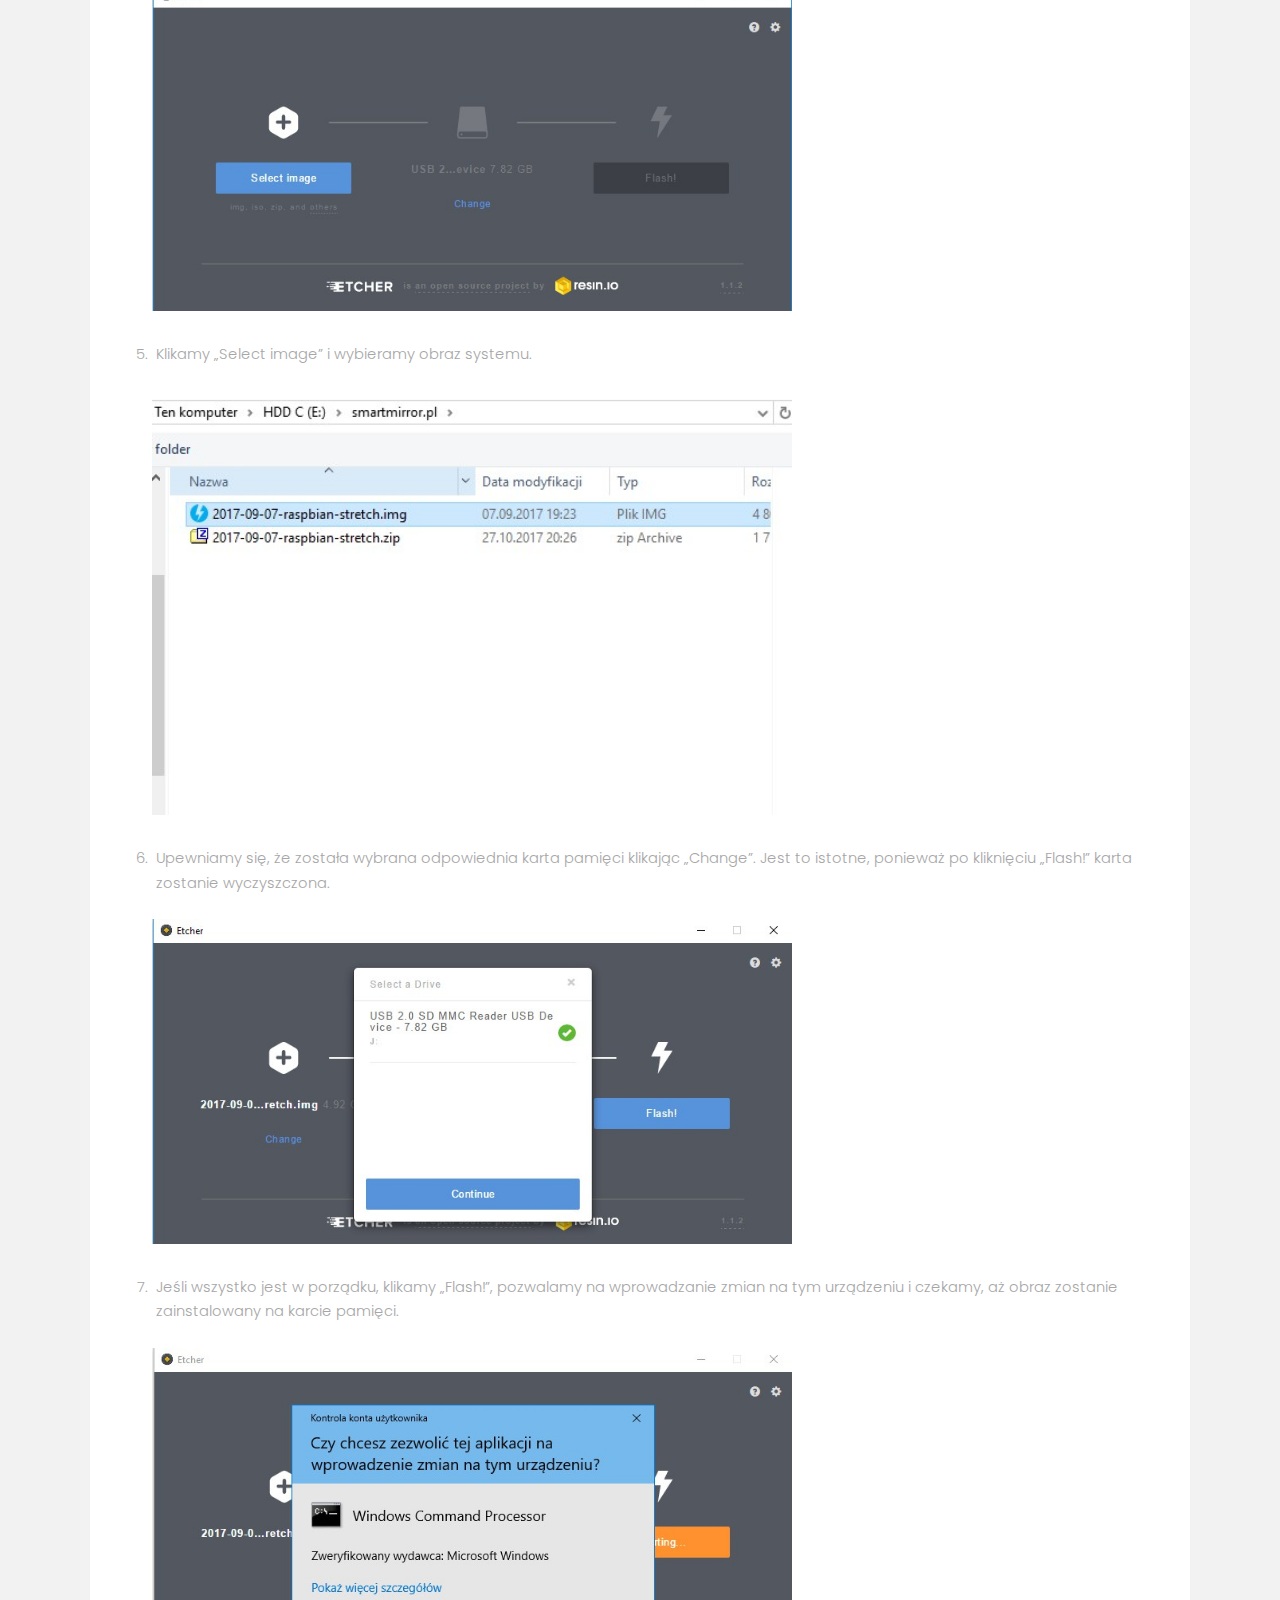
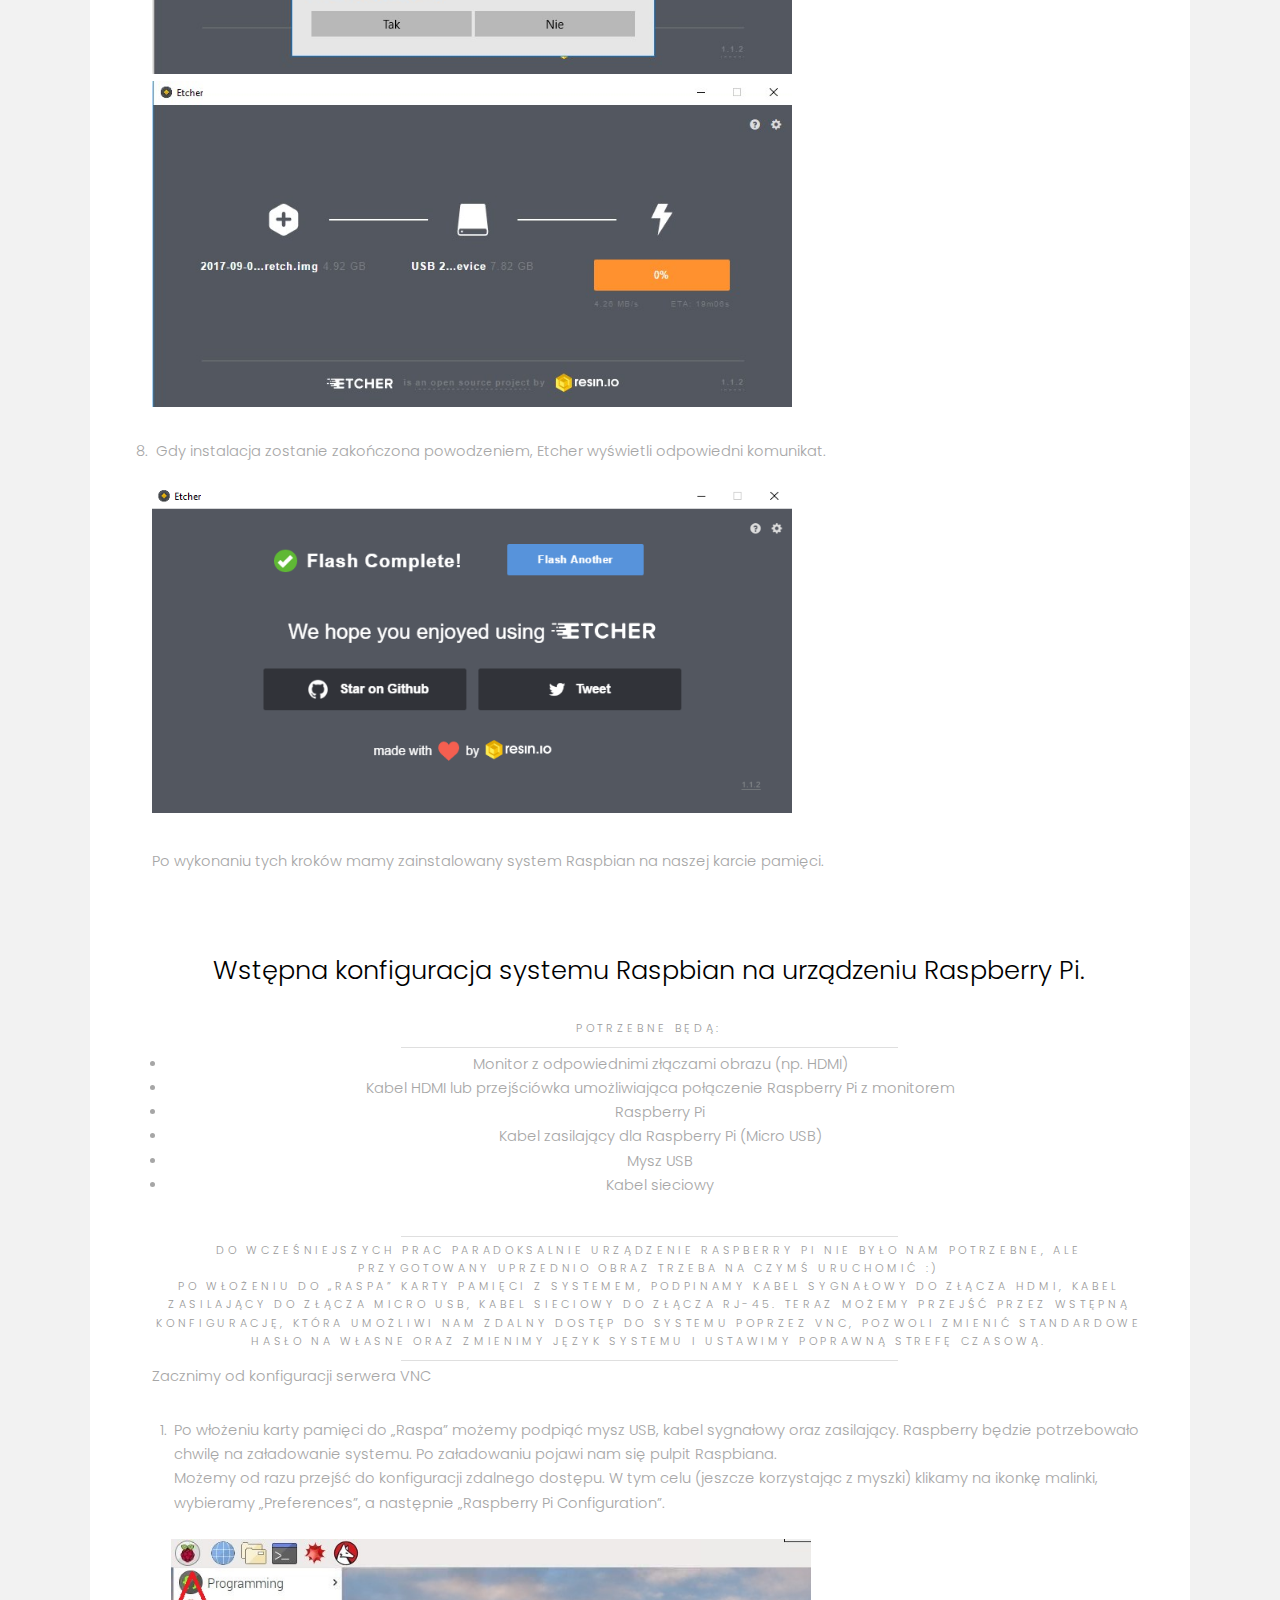
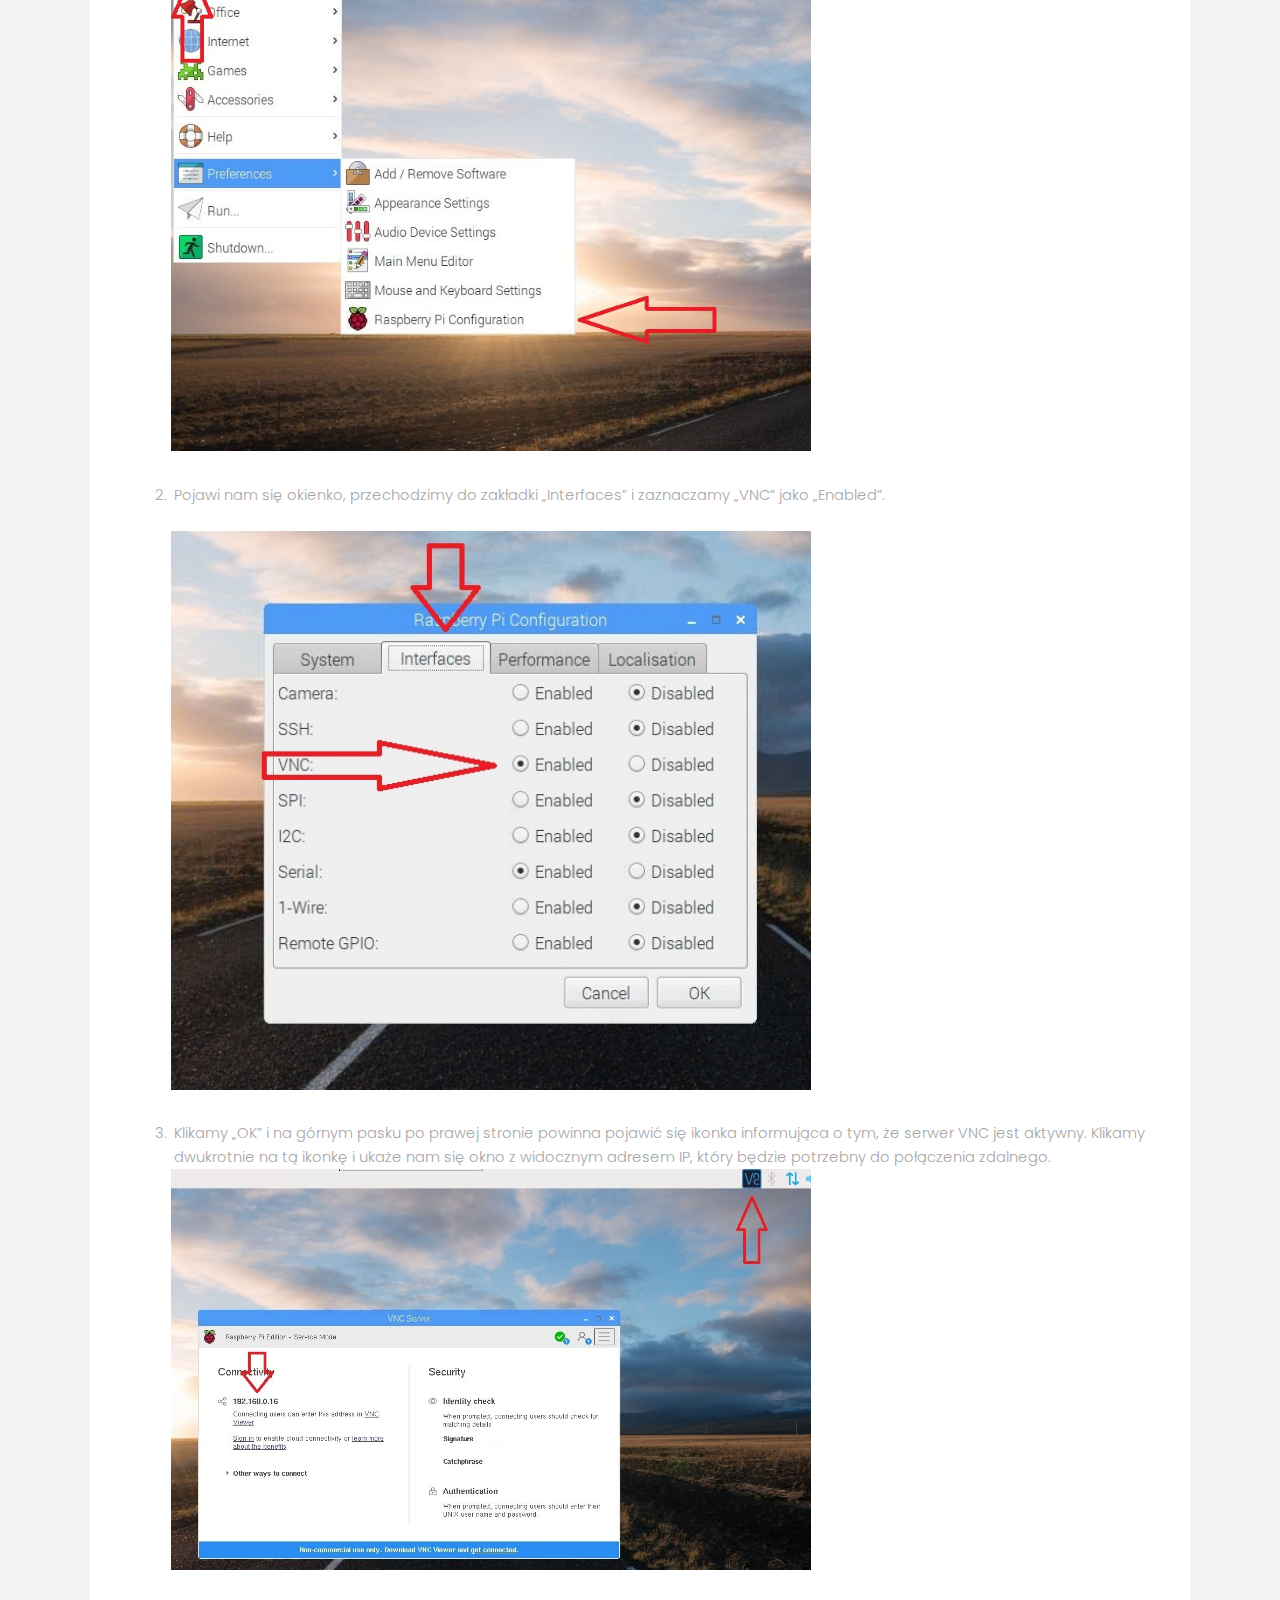
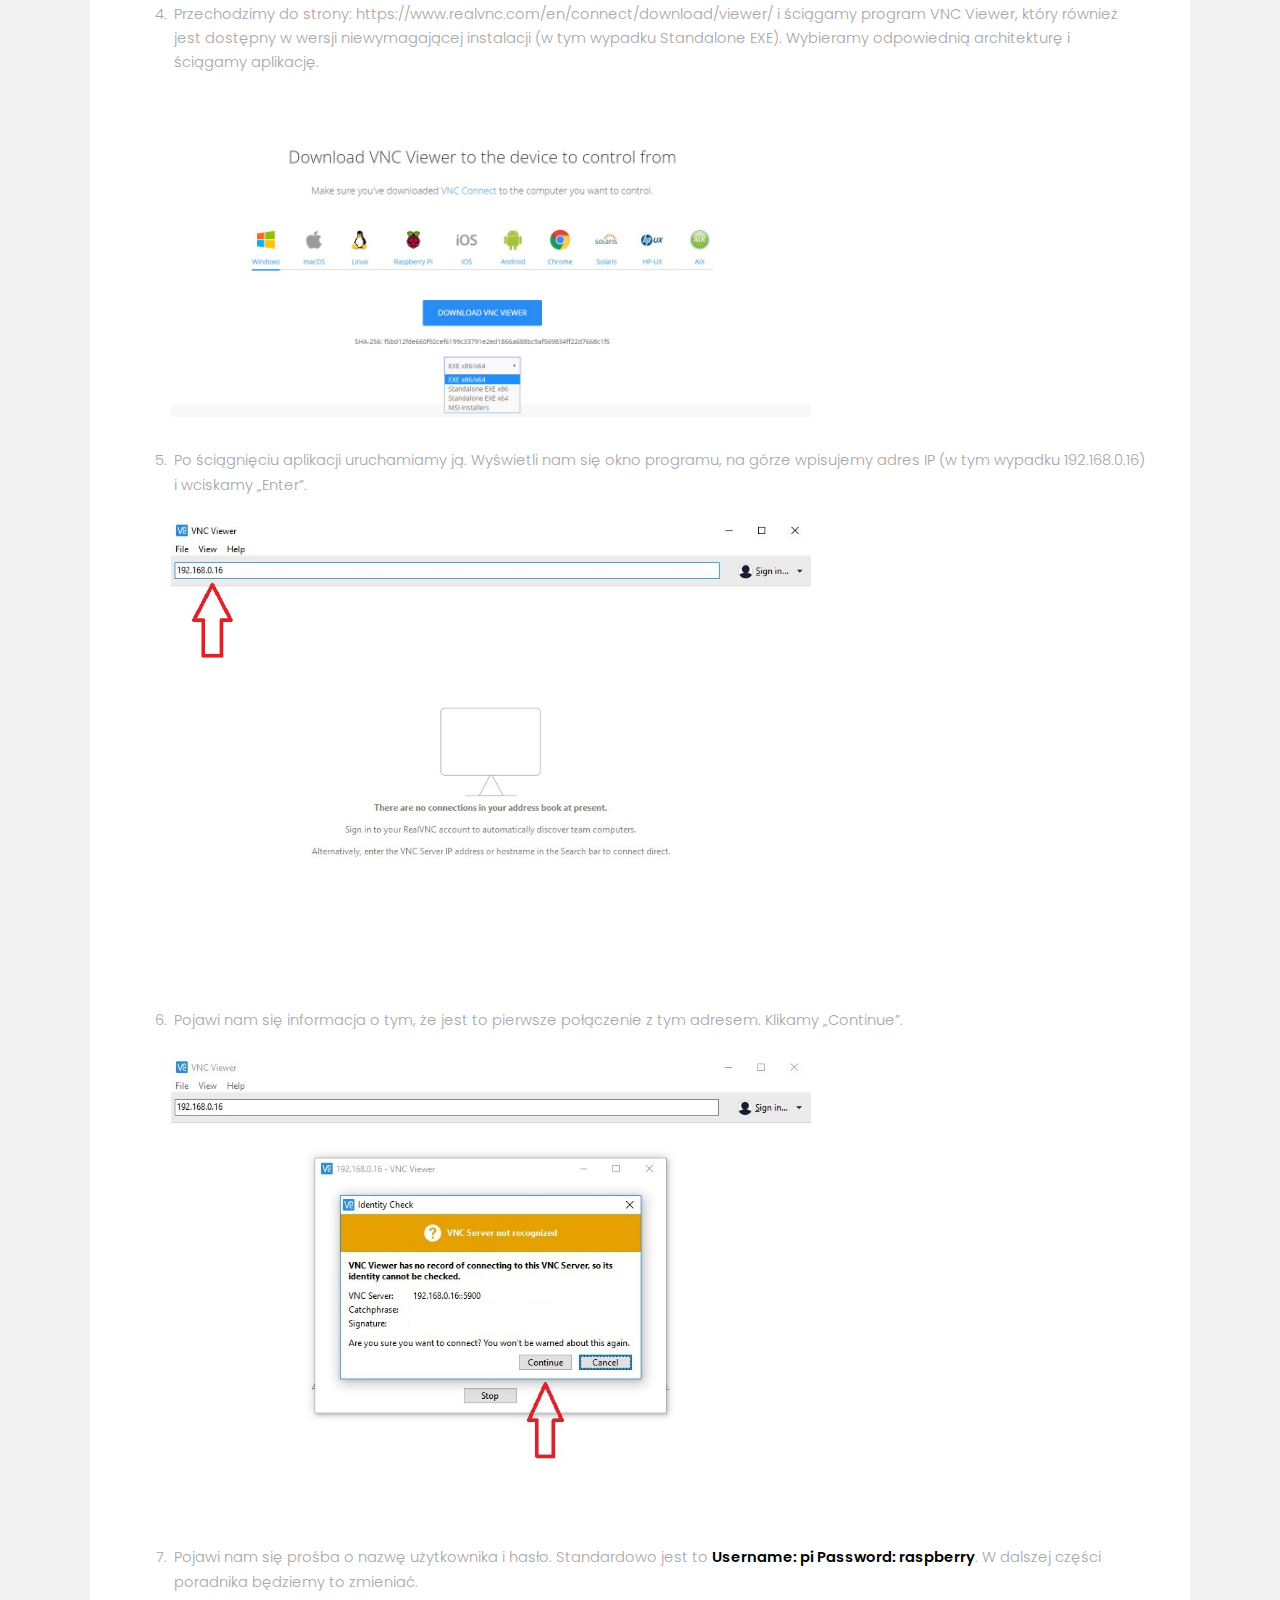
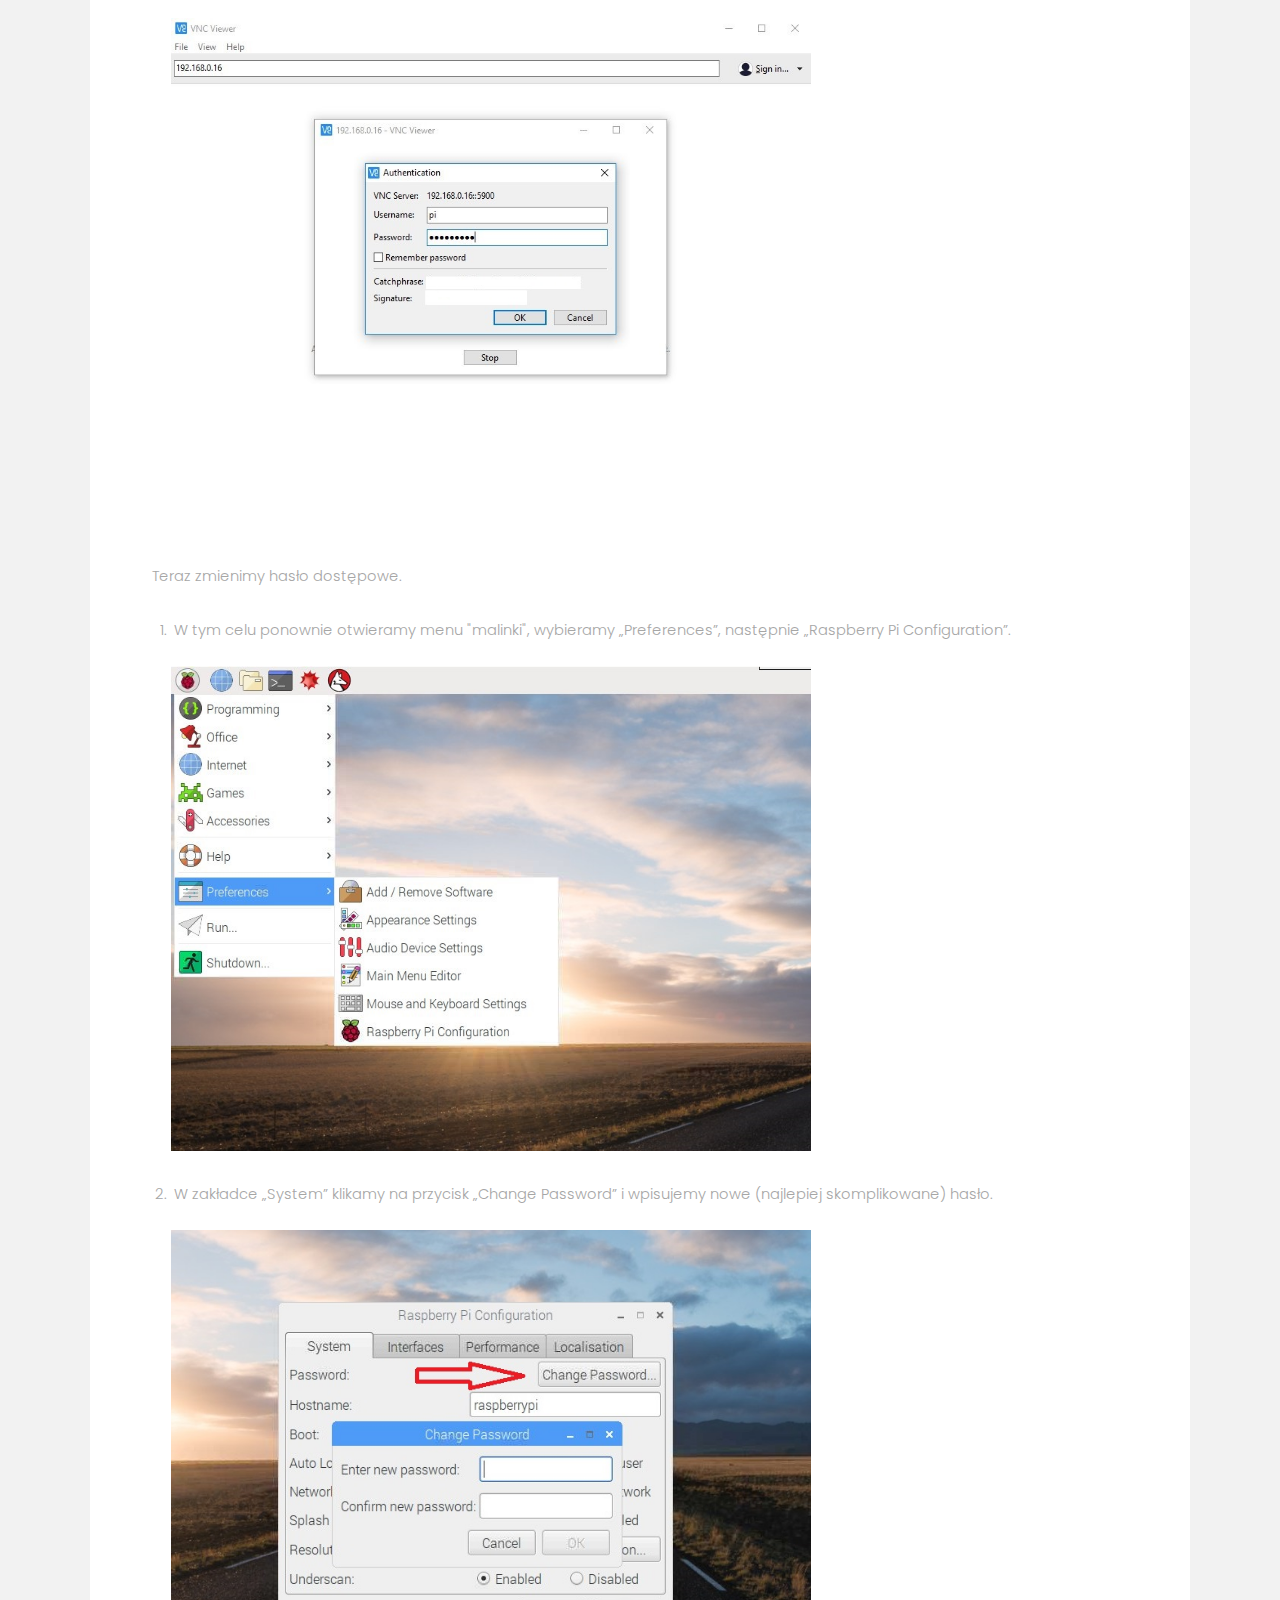
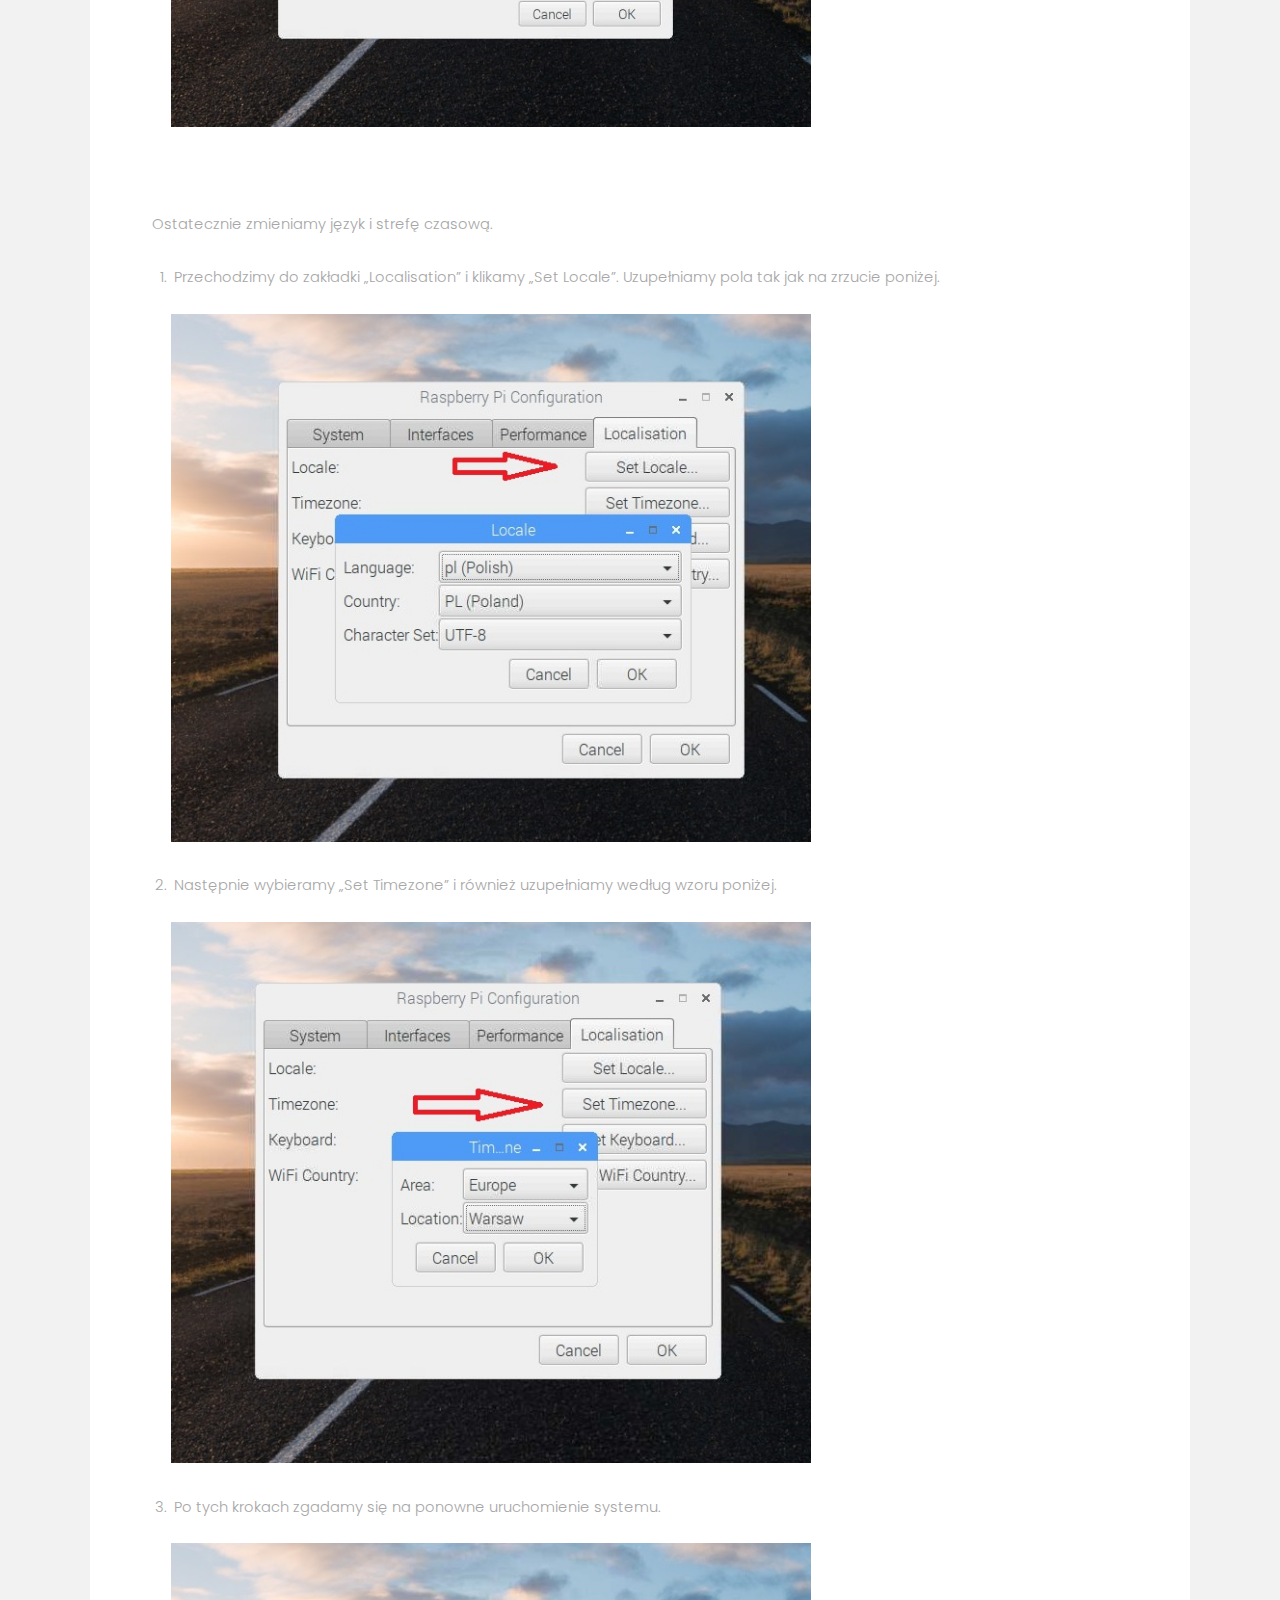
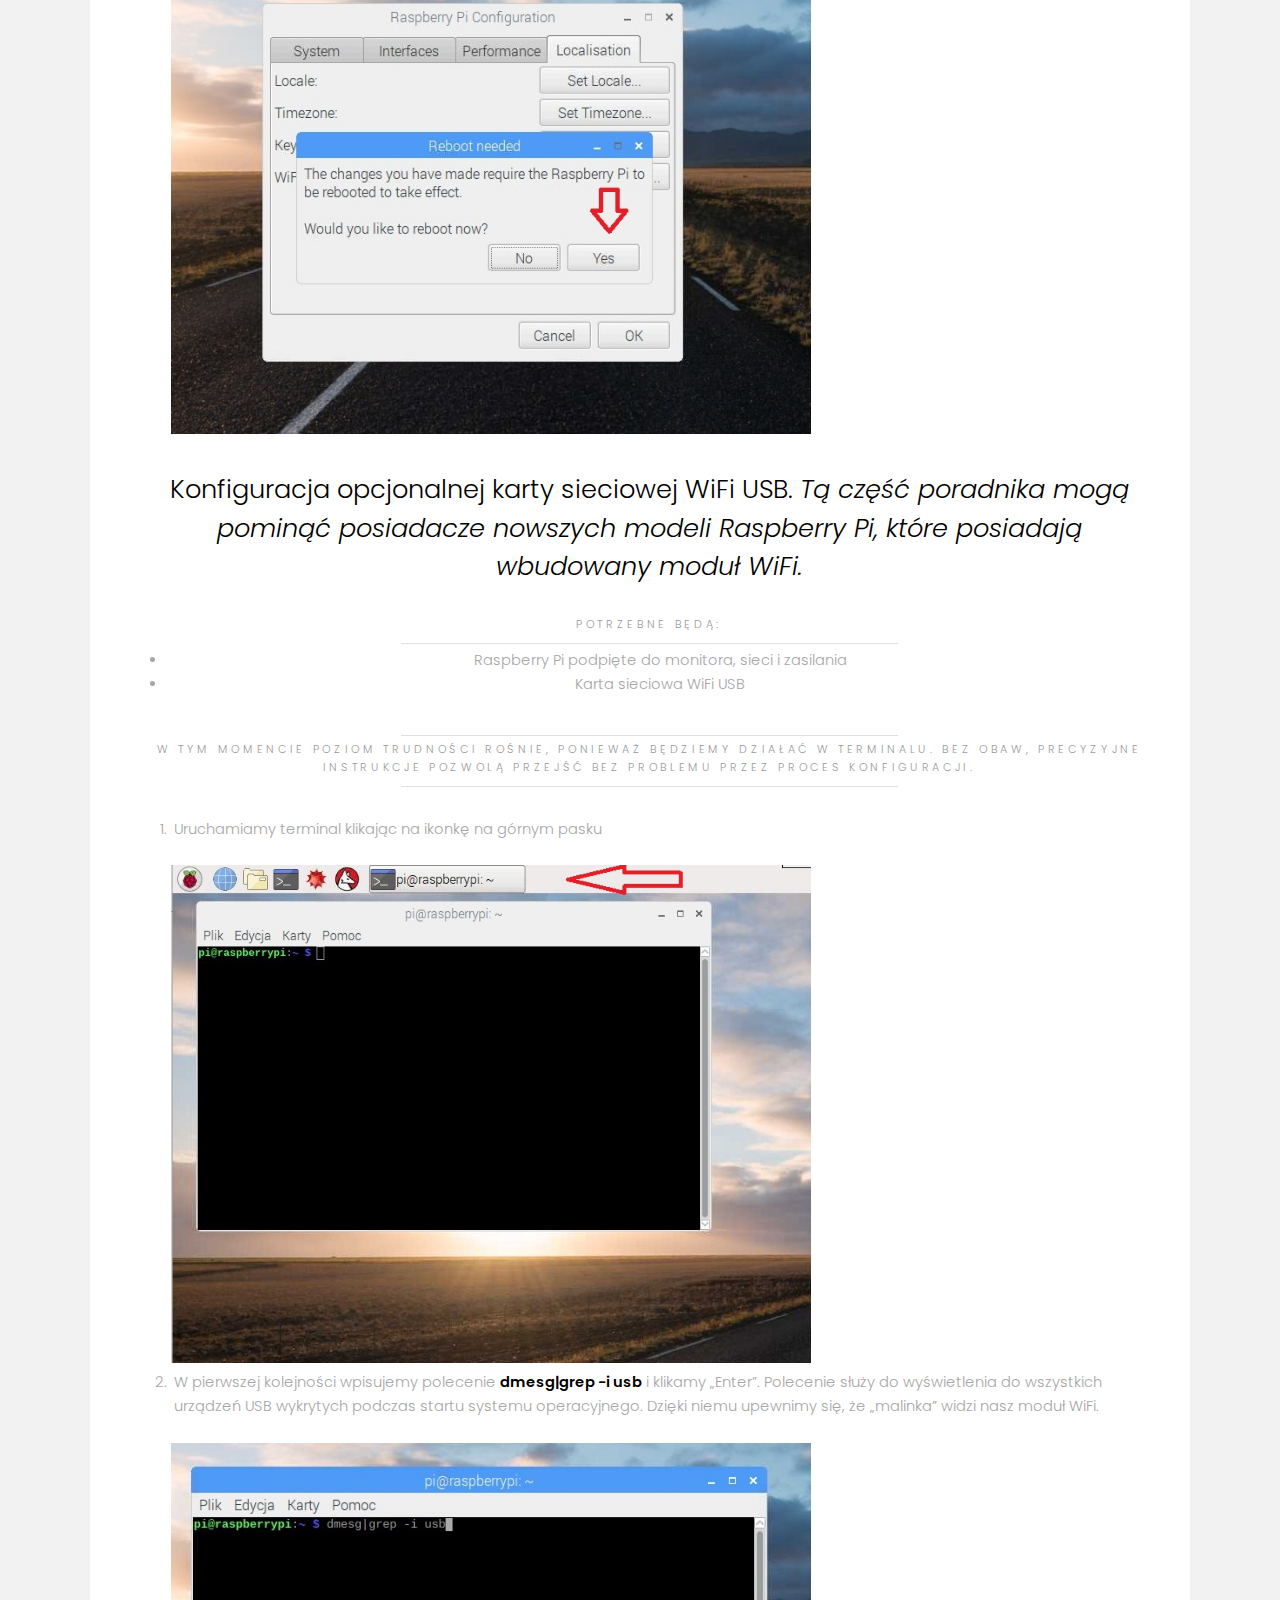
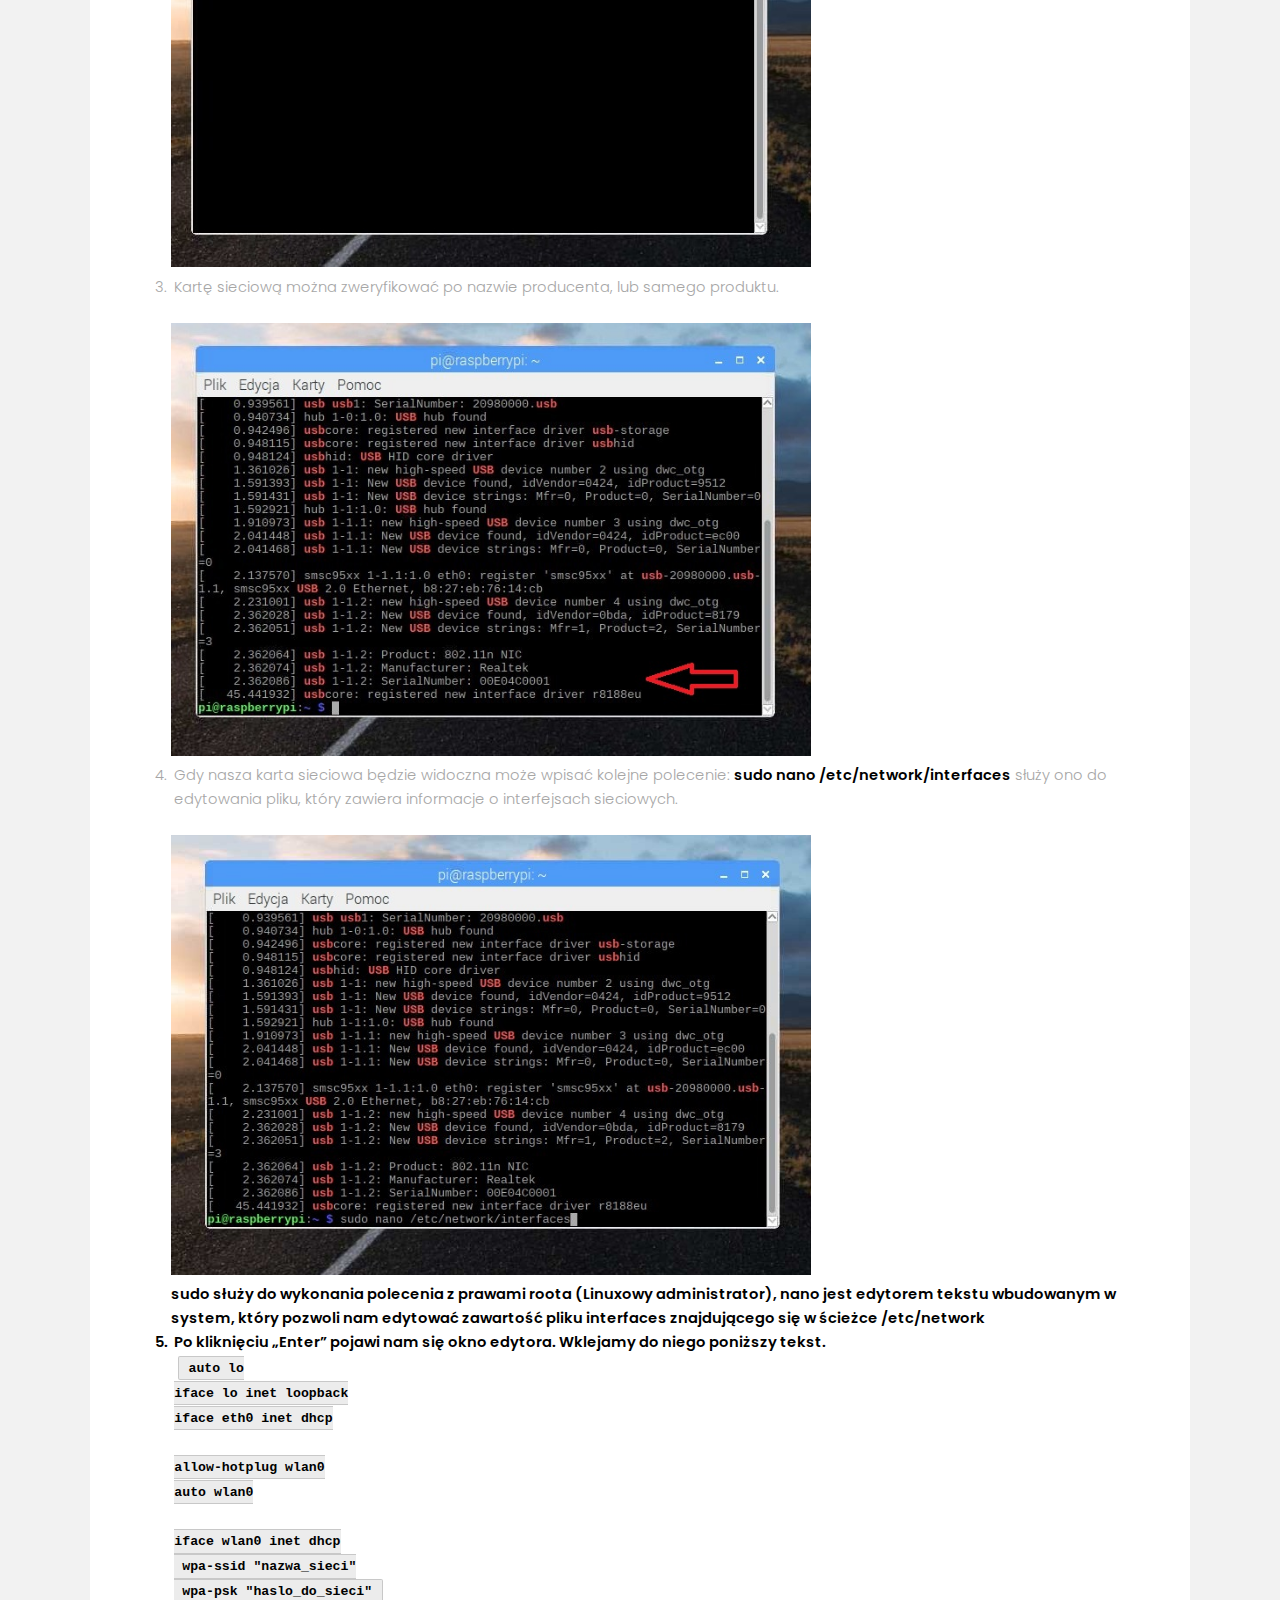
==== commit 0e7ab593: "Add files via upload" ====
--- a/Smart_mirror_v2/nowhow.html
+++ b/Smart_mirror_v2/nowhow.html
@@ -48,7 +48,7 @@
 							<header class="align-center">
 								<h2>Wstępne przygotowania do samodzielnego wykonania Smart Mirror</h2>
 							</header>
-							<p>Zanim jeszcze przystąpimy do jakichkolwiek działań związanych z konfiguracją urządzenia, systemu i samego oprogramowania SmartMirror.pl koniecznym będzie przygotowanie podstawowych komponentów niezbędnych do uruchomienia urządzenia Raspberry Pi:
+							<p>Zanim jeszcze przystąpimy do jakichkolwiek działań związanych z konfiguracją urządzenia, systemu i samego oprogramowania Smart Mirror.pl koniecznym będzie przygotowanie podstawowych komponentów niezbędnych do uruchomienia urządzenia Raspberry Pi:
 							<ul>
 								<li>Raspberry Pi - model nie ma dużego znaczenia (my bazowaliśmy na Rasp Pi model A), jednak w przypadku zakupu lepiej jest szukać nowszych modeli z większą mocą i wbudowanym modułem WiFi</li>
 								<li>Monitor - nawet najprostsze modele spełnią swoją rolę, ale preferowanym jest monitor ze złączem HDMI oraz USB. W przeciwnym wypadku będzie trzeba posiłkować się przejściówkami</li>
@@ -57,8 +57,8 @@
 								<li>Czytnik kart pamięci podłączony do komputera - będzie niezbędny aby zainstalować system na karcie pamięci</li>
 							</ul></p>
 							<p>Powyższe komponenty są absolutnym minimum potrzebnym do rozpoczęcia działania z urządzeniem Raspberry Pi. Dodatkowymi produktami, które przydadzą się, ale nie będą na stałe używane z urządzeniem Raspberry Pi to: kabel RJ-45 i mysz USB, których role bardziej szczegółowo opisane są w poniższych częściach poradnika.</p>
-							
-
+							<br />
+							<br />
 							<header class="align-center">
 								<h2>Pobranie, instalacja oraz wstępna konfiguracja systemu Raspbian.</h2>
 								<p>Poradnik został podzielony na kilka części, aby całość była bardziej przejrzysta i łatwiejsza do zrozumienia.</p>
@@ -73,31 +73,32 @@
 									<li>System operacyjny Raspbian</li>
 									<li>Oprogramowanie do instalacji Raspbiana na karcie pamięci - Etcher</li>
 								</ul></p>
-								<p>Aby móc uruchomić oprogramowanie SmartMirror na Raspberry Pi trzeba najpierw mieć system operacyjny. Tym systemem będzie Raspbian.</p>
-							</header>
+								
+							</header>
+							<p>Aby móc uruchomić oprogramowanie Smart Mirror na Raspberry Pi trzeba najpierw mieć system operacyjny. Tym systemem będzie Raspbian.</p><br />
 							<p>
 							<ol>
 								<li>Pobieramy aktualną wersję Raspbiana ze strony: <a href="https://www.raspberrypi.org/downloads/raspbian/" target="new">https://www.raspberrypi.org/downloads/raspbian/</a> (w chwili publikacji był to Raspbian Stretch)</li><br />
-								<img src="images/konfiguracja/1.1.jpg" alt="" width="800"/><br />
+								<img src="images/konfiguracja/1.1.jpg" alt="" width="800"/><br /><br />
 								<li>Pobieramy Etcher ze strony: <a href="https://etcher.io/" target="new">https://etcher.io/</a>. Spośród wielu wersji wybieramy wersję Portable, ze względu na to, że nie wymaga instalacji. Architekturę użytkownik dobiera odpowiednio do swojego systemu operacyjnego Windows/Linux.</li><br />
-								<img src="images/konfiguracja/1.2.jpg" alt="" width="640"/><br />
+								<img src="images/konfiguracja/1.2.jpg" alt="" width="640"/><br /><br />
 								<li>Po rozpakowaniu pliku *.zip z obrazem systemu wszystkie potrzebne do instalacje na karcie pamięci programy powinny prezentować się tak jak na zdjęciu.</li><br />
-								<img src="images/konfiguracja/1.3.jpg" alt="" width="640"/><br />
+								<img src="images/konfiguracja/1.3.jpg" alt="" width="640"/><br /><br />
 								<li>Uruchamiamy Etcher, pojawi się następujące okno.</li><br />
-								<img src="images/konfiguracja/1.4.jpg" alt="" width="640"/><br />
+								<img src="images/konfiguracja/1.4.jpg" alt="" width="640"/><br /><br />
 								<li>Klikamy „Select image” i wybieramy obraz systemu.</li><br />
-								<img src="images/konfiguracja/1.5.jpg" alt="" width="640"/><br />
+								<img src="images/konfiguracja/1.5.jpg" alt="" width="640"/><br /><br />
 								<li>Upewniamy się, że została wybrana odpowiednia karta pamięci klikając „Change”. Jest to istotne, ponieważ po kliknięciu „Flash!” karta zostanie wyczyszczona.</li><br />
-								<img src="images/konfiguracja/1.6.jpg" alt="" width="640"/><br />
+								<img src="images/konfiguracja/1.6.jpg" alt="" width="640"/><br /><br />
 								<li>Jeśli wszystko jest w porządku, klikamy „Flash!”, pozwalamy na wprowadzanie zmian na tym urządzeniu i czekamy, aż obraz zostanie zainstalowany na karcie pamięci.</li><br />
 								<img src="images/konfiguracja/1.7.jpg" alt="" width="640"/><br />
-								<img src="images/konfiguracja/1.8.jpg" alt="" width="640"/><br />
+								<img src="images/konfiguracja/1.8.jpg" alt="" width="640"/><br /><br />
 								<li>Gdy instalacja zostanie zakończona powodzeniem, Etcher wyświetli odpowiedni komunikat.</li><br />
 								<img src="images/konfiguracja/1.10.jpg" alt="" width="640"/>
 							</p>
 							<p>Po wykonaniu tych kroków mamy zainstalowany system Raspbian na naszej karcie pamięci.</p>
-							
-							
+							<br />
+							<br />
 							<header class="align-center">
 								<h2>Wstępna konfiguracja systemu Raspbian na urządzeniu Raspberry Pi.</h2>
 								<p>Potrzebne będą:
@@ -110,49 +111,52 @@
 									<li>Kabel sieciowy</li>
 								</ul>
 								</p>
-								<p>Do wcześniejszych prac paradoksalnie urządzenie Raspberry Pi nie było nam potrzebne, ale przygotowany uprzednio obraz trzeba na czymś uruchomić :)</p>
-								<p>Po włożeniu do „Raspa” karty pamięci z systemem, podpinamy kabel sygnałowy do złącza HDMI, kabel zasilający do złącza Micro USB, kabel sieciowy do złącza RJ-45. Teraz możemy przejść przez wstępną konfigurację, która umożliwi nam zdalny dostęp do systemu poprzez VNC, pozwoli zmienić standardowe hasło na własne oraz zmienimy język systemu i ustawimy poprawną strefę czasową. </p>
-							</header>
+								<p>Do wcześniejszych prac paradoksalnie urządzenie Raspberry Pi nie było nam potrzebne, ale przygotowany uprzednio obraz trzeba na czymś uruchomić :)<br />
+								Po włożeniu do „Raspa” karty pamięci z systemem, podpinamy kabel sygnałowy do złącza HDMI, kabel zasilający do złącza Micro USB, kabel sieciowy do złącza RJ-45. Teraz możemy przejść przez wstępną konfigurację, która umożliwi nam zdalny dostęp do systemu poprzez VNC, pozwoli zmienić standardowe hasło na własne oraz zmienimy język systemu i ustawimy poprawną strefę czasową. </p>
+							</header>
+							<p>Zacznimy od konfiguracji serwera VNC</p>
 							<p><ol>
 								<li>Po włożeniu karty pamięci do „Raspa” możemy podpiąć mysz USB, kabel sygnałowy oraz zasilający. Raspberry będzie potrzebowało chwilę na załadowanie systemu. Po załadowaniu pojawi nam się pulpit Raspbiana. <br />Możemy od razu przejść do konfiguracji zdalnego dostępu. W tym celu (jeszcze korzystając z myszki) klikamy na ikonkę malinki, wybieramy „Preferences”, a następnie „Raspberry Pi Configuration”.</li><br />
-								<img src="images/konfiguracja/2.1.jpg" alt="" width="640"/><br />
+								<img src="images/konfiguracja/2.1.jpg" alt="" width="640"/><br /><br />
 								<li>Pojawi nam się okienko, przechodzimy do zakładki „Interfaces” i zaznaczamy „VNC” jako „Enabled”.</li><br />
-								<img src="images/konfiguracja/2.2.jpg" alt="" width="640"/><br />
+								<img src="images/konfiguracja/2.2.jpg" alt="" width="640"/><br /><br />
 								<li>Klikamy „OK” i na górnym pasku po prawej stronie powinna pojawić się ikonka informująca o tym, że serwer VNC jest aktywny. Klikamy dwukrotnie na tą ikonkę i ukaże nam się okno z widocznym adresem IP, który będzie potrzebny do połączenia zdalnego.</li>
-								<img src="images/konfiguracja/2.3.jpg" alt="" width="640"/><br />
+								<img src="images/konfiguracja/2.3.jpg" alt="" width="640"/><br /><br />
 								<li>Przechodzimy do strony: https://www.realvnc.com/en/connect/download/viewer/ i ściągamy program VNC Viewer, który również jest dostępny w wersji niewymagającej instalacji (w tym wypadku Standalone EXE). Wybieramy odpowiednią architekturę i ściągamy aplikację.</li><br />
-								<img src="images/konfiguracja/2.4.jpg" alt="" width="640"/><br />
+								<img src="images/konfiguracja/2.4.jpg" alt="" width="640"/><br /><br />
 								<li>Po ściągnięciu aplikacji uruchamiamy ją. Wyświetli nam się okno programu, na górze wpisujemy adres IP (w tym wypadku 192.168.0.16) i wciskamy „Enter”. </li><br />
-								<img src="images/konfiguracja/2.5.jpg" alt="" width="640"/><br />
+								<img src="images/konfiguracja/2.5.jpg" alt="" width="640"/><br /><br />
 								<li>Pojawi nam się informacja o tym, że jest to pierwsze połączenie z tym adresem. Klikamy „Continue”.</li><br />
-								<img src="images/konfiguracja/2.6.jpg" alt="" width="640"/><br />
+								<img src="images/konfiguracja/2.6.jpg" alt="" width="640"/><br /><br />
 								<li>Pojawi nam się prośba o nazwę użytkownika i hasło. Standardowo jest to <b>Username: pi Password: raspberry</b>. W dalszej części poradnika będziemy to zmieniać. </li><br />
 								<img src="images/konfiguracja/2.7.jpg" alt="" width="640"/><br />
 							</ol>
-							<p><br />
+							<p>
+							<br />
 						
 							<p>Teraz zmienimy hasło dostępowe.<br />
 							<ol>
 								<li>W tym celu ponownie otwieramy menu "malinki", wybieramy „Preferences”, następnie „Raspberry Pi Configuration”.</li><br />
-								<img src="images/konfiguracja/3.1.jpg" alt="" width="640"/><br />
+								<img src="images/konfiguracja/3.1.jpg" alt="" width="640"/><br /><br />
 								<li>W zakładce „System” klikamy na przycisk „Change Password” i wpisujemy nowe (najlepiej skomplikowane) hasło. </li><br />
-								<img src="images/konfiguracja/3.2.jpg" alt="" width="640"/><br />
-							</ol>
-							</p><br />
+								<img src="images/konfiguracja/3.2.jpg" alt="" width="640"/><br /><br />
+							</ol>
+							</p>
+							<br />
 							
 							<p>Ostatecznie zmieniamy język i strefę czasową.<br />
 							<ol>
 								<li>Przechodzimy do zakładki „Localisation” i klikamy „Set Locale”. Uzupełniamy pola tak jak na zrzucie poniżej.</li><br />
-								<img src="images/konfiguracja/3.3.jpg" alt="" width="640"/><br />
+								<img src="images/konfiguracja/3.3.jpg" alt="" width="640"/><br /><br />
 								<li>Następnie wybieramy „Set Timezone” i również uzupełniamy według wzoru poniżej.</li><br />
-								<img src="images/konfiguracja/3.4.jpg" alt="" width="640"/><br />
+								<img src="images/konfiguracja/3.4.jpg" alt="" width="640"/><br /><br />
 								<li>Po tych krokach zgadamy się na ponowne uruchomienie systemu. </li><br />
 								<img src="images/konfiguracja/3.5.jpg" alt="" width="640"/><br />
 							</ol>
 							</p>
 							
 							<header class="align-center">
-								<h2>Konfiguracja opcjonalnej karty sieciowej WiFi USB. <b>Tą część poradnika mogą pominąć posiadacze nowszych modeli Raspberry Pi, które posiadają wbudowany moduł WiFi.</b></h2>
+								<h2>Konfiguracja opcjonalnej karty sieciowej WiFi USB. <i>Tą część poradnika mogą pominąć posiadacze nowszych modeli Raspberry Pi, które posiadają wbudowany moduł WiFi.</i></h2>
 								<p>Potrzebne będą:
 								<ul>
 									<li>Raspberry Pi podpięte do monitora, sieci i zasilania</li>
@@ -168,31 +172,32 @@
 								<img src="images/konfiguracja/4.2.jpg" alt="" width="640"/><br />
 								<li>Kartę sieciową można zweryfikować po nazwie producenta, lub samego produktu.</li><br />
 								<img src="images/konfiguracja/4.3.jpg" alt="" width="640"/><br />
-								<li>Gdy nasza karta sieciowa będzie widoczna może wpisać kolejne polecenie: <b>sudo nano /etc/network/interface</b> służy ono do edytowania pliku, który zawiera informacje o interfejsach sieciowych. </li><br />
+								<li>Gdy nasza karta sieciowa będzie widoczna może wpisać kolejne polecenie: <b>sudo nano /etc/network/interfaces</b> służy ono do edytowania pliku, który zawiera informacje o interfejsach sieciowych. </li><br />
 								<img src="images/konfiguracja/4.4.jpg" alt="" width="640"/><br />
-								<b>sudo</> służy do wykonania polecenia z prawami roota (Linuxowy administrator), <b>nano</b> jest edytorem tekstu wbudowanym w system, który pozwoli nam edytować zawartość pliku <b>interfaces</b> znajdującego się w ścieżce <b>/etc/network</b><br />
+								<b>sudo<b/> służy do wykonania polecenia z prawami roota (Linuxowy administrator), <b>nano</b> jest edytorem tekstu wbudowanym w system, który pozwoli nam edytować zawartość pliku <b>interfaces</b> znajdującego się w ścieżce <b>/etc/network</b><br />
 								<li>Po kliknięciu „Enter” pojawi nam się okno edytora. Wklejamy do niego poniższy tekst.<br />
-									<code>auto lo
-									iface lo inet loopback
-									iface eth0 inet dhcp
-
-									allow-hotplug wlan0
-									auto wlan0
-
-									iface wlan0 inet dhcp
-									wpa-ssid "nazwa_sieci"
-									wpa-psk "haslo_do_sieci"</code></li><br />
-								<img src="images/konfiguracja/4.6.jpg" alt="" width="640"/><br />
+									<code>auto lo<br />
+									iface lo inet loopback<br />
+									iface eth0 inet dhcp<br />
+									<br />
+									allow-hotplug wlan0<br />
+									auto wlan0<br />
+									<br />
+									iface wlan0 inet dhcp<br />
+									&nbsp;wpa-ssid "nazwa_sieci"<br />
+									&nbsp;wpa-psk "haslo_do_sieci"</code></li><br />
+								<img src="images/konfiguracja/4.6.jpg" alt="" width="640"/><br /><br />
 								<li>Po wklejeniu tekstu możemy zapisać plik klikając na klawiaturze kombinację <b>„ctrl+o”</b>, potwierdzamy „Enter”.</li><br />
-								<img src="images/konfiguracja/4.7.jpg" alt="" width="640"/><br />
+								<img src="images/konfiguracja/4.7.jpg" alt="" width="640"/><br /><br />
 								<li>Wracamy z powrotem do okna terminala kombinacją klawiszy <b>„ctrl+x”</b>. Ostatnim krokiem jest restart interfejsów sieciowych poleceniem: <b>sudo service networking reload</b>.</li><br />
-								<img src="images/konfiguracja/4.8.jpg" alt="" width="640"/><br />
+								<img src="images/konfiguracja/4.8.jpg" alt="" width="640"/><br /><br />
 								<li>Teraz możemy uruchomić ponownie urządzenie klikając na ikonę malinki i wybierając „Shutdown”, a następnie „Reboot”. </li><br />
-								<img src="images/konfiguracja/4.9.jpg" alt="" width="640"/><br />
+								<img src="images/konfiguracja/4.9.jpg" alt="" width="640"/><br /><br />
 								<li>Po odpięciu kabla sieciowego Raspberry powinno automatycznie połączyć się z siecią WiFi. Możliwe, że po restarcie interfejsów sieciowych zmieni się adres IP. Aby sprawdzić jaki jest nowy adres, będziemy musieli ponownie skorzystać z myszki USB. Sam adres sprawdzimy po otwarciu panelu serwera VNC.</li><br />
-								<img src="images/konfiguracja/4.10.jpg" alt="" width="640"/><br />
-							</ol>
-							</p>
+								<img src="images/konfiguracja/4.10.jpg" alt="" width="640"/><br /><br />
+							</ol>
+							</p>
+							<p>W tym momencie mamy przeprowadzoną konfigurację Raspberry Pi. Następnymi krokami będzie przygotowanie bibliotek, aby aplikacja Smart Mirror działała poprawnie.</p>
 							<!--<p><span class="image right"><img src="images/pic02.jpg" alt="" /></span></p>-->
 						</div>
 					</div>
